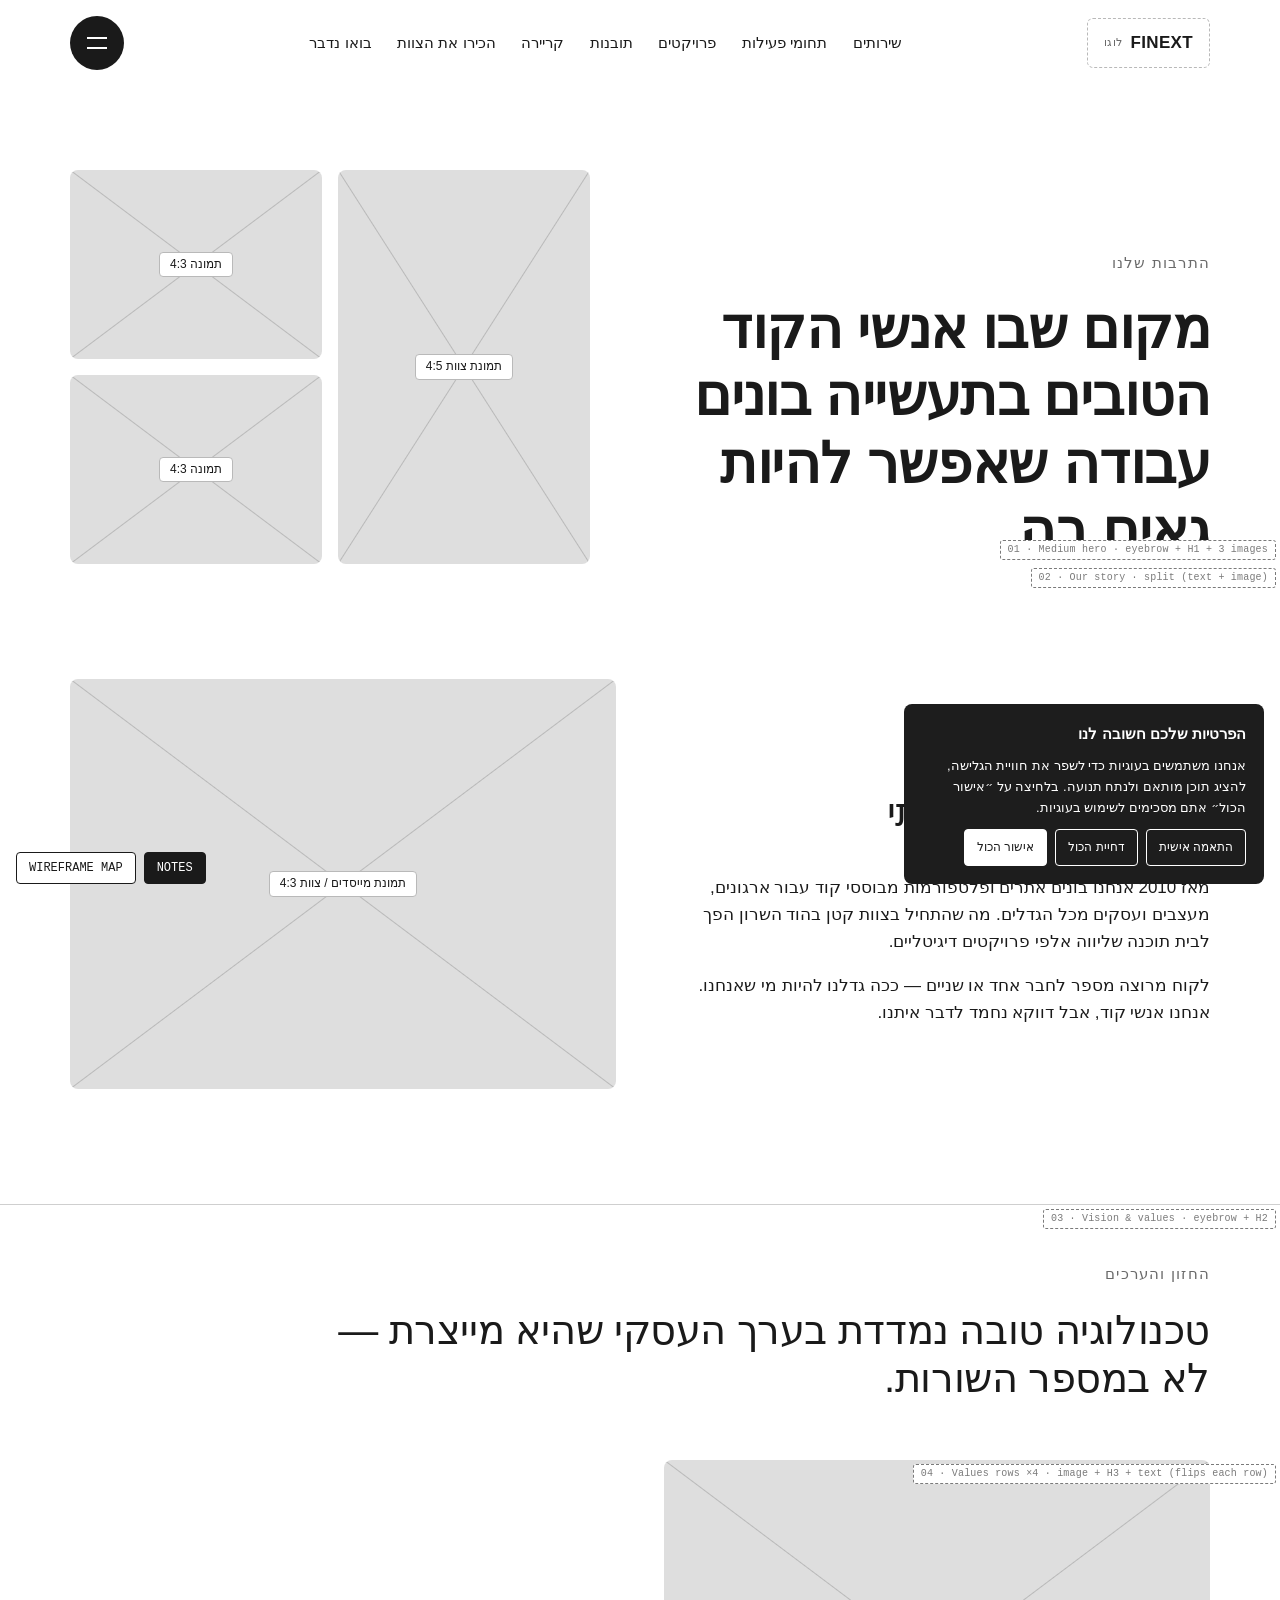
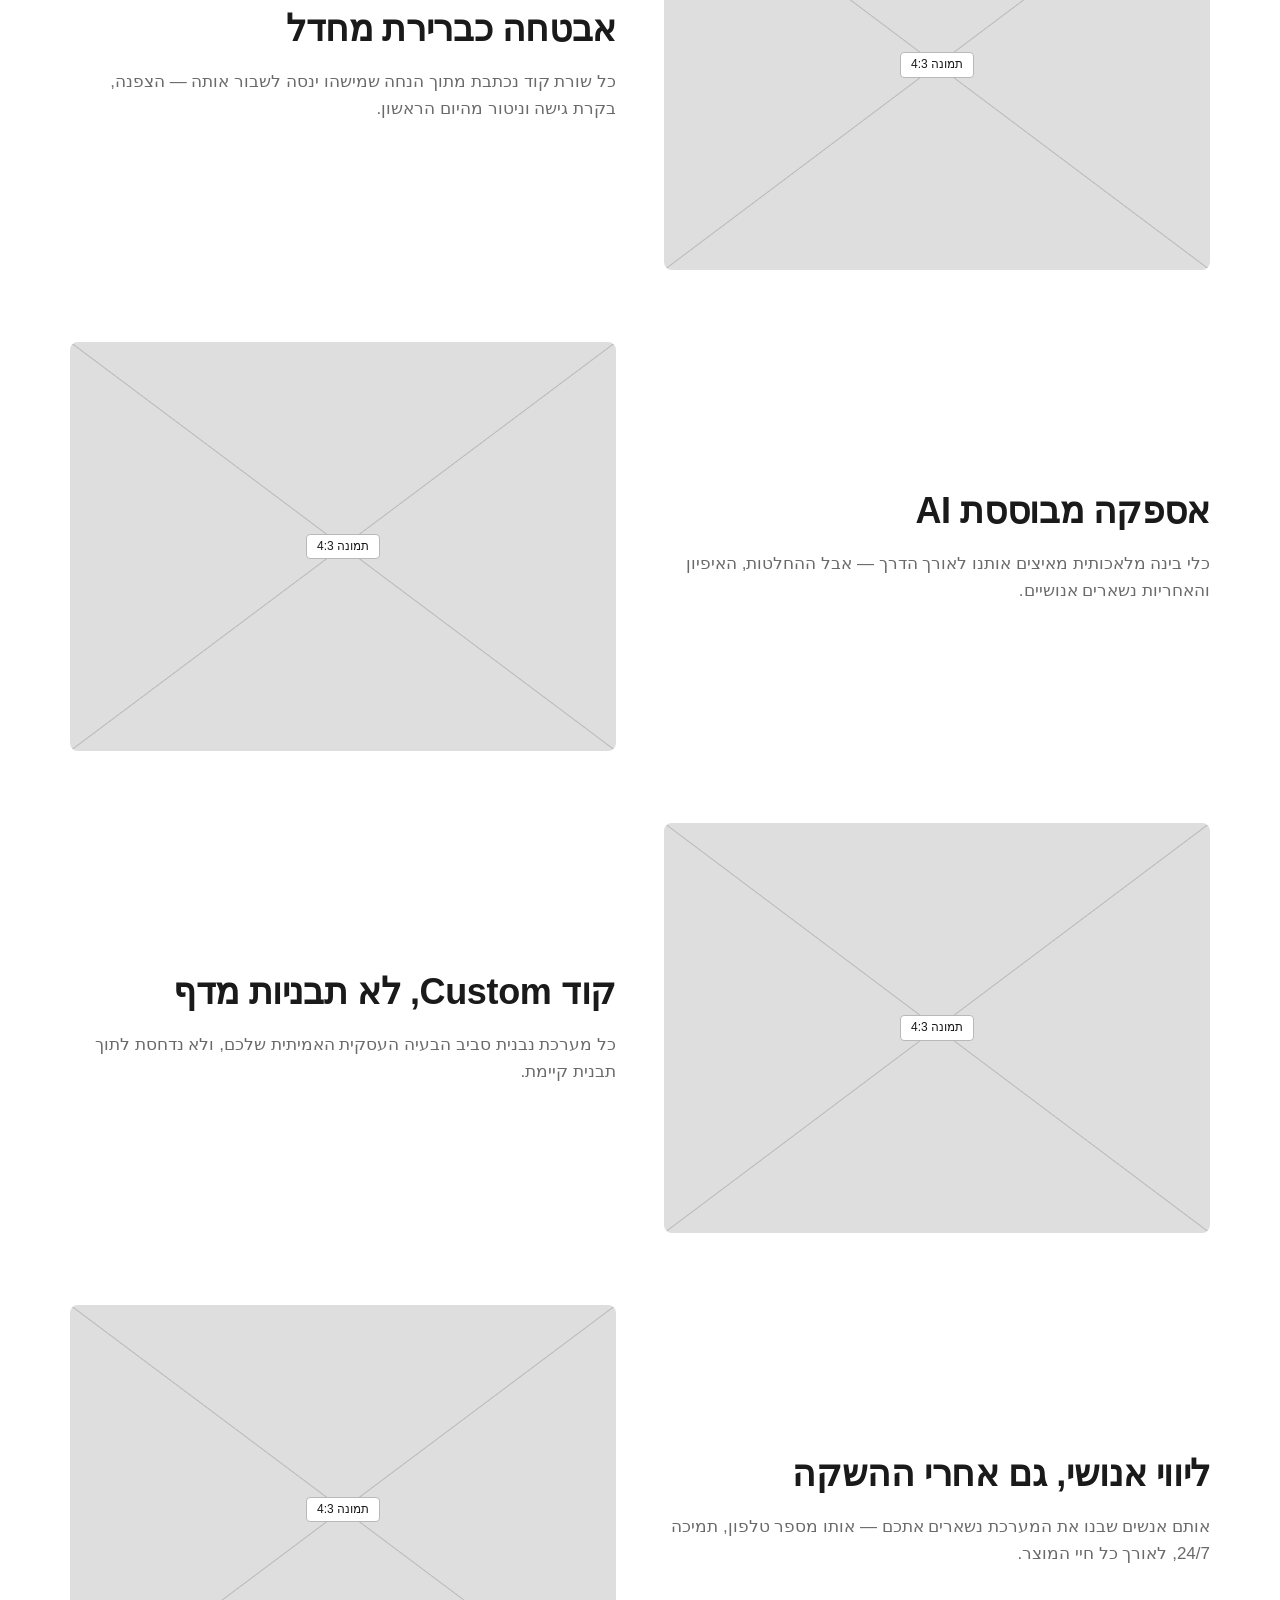
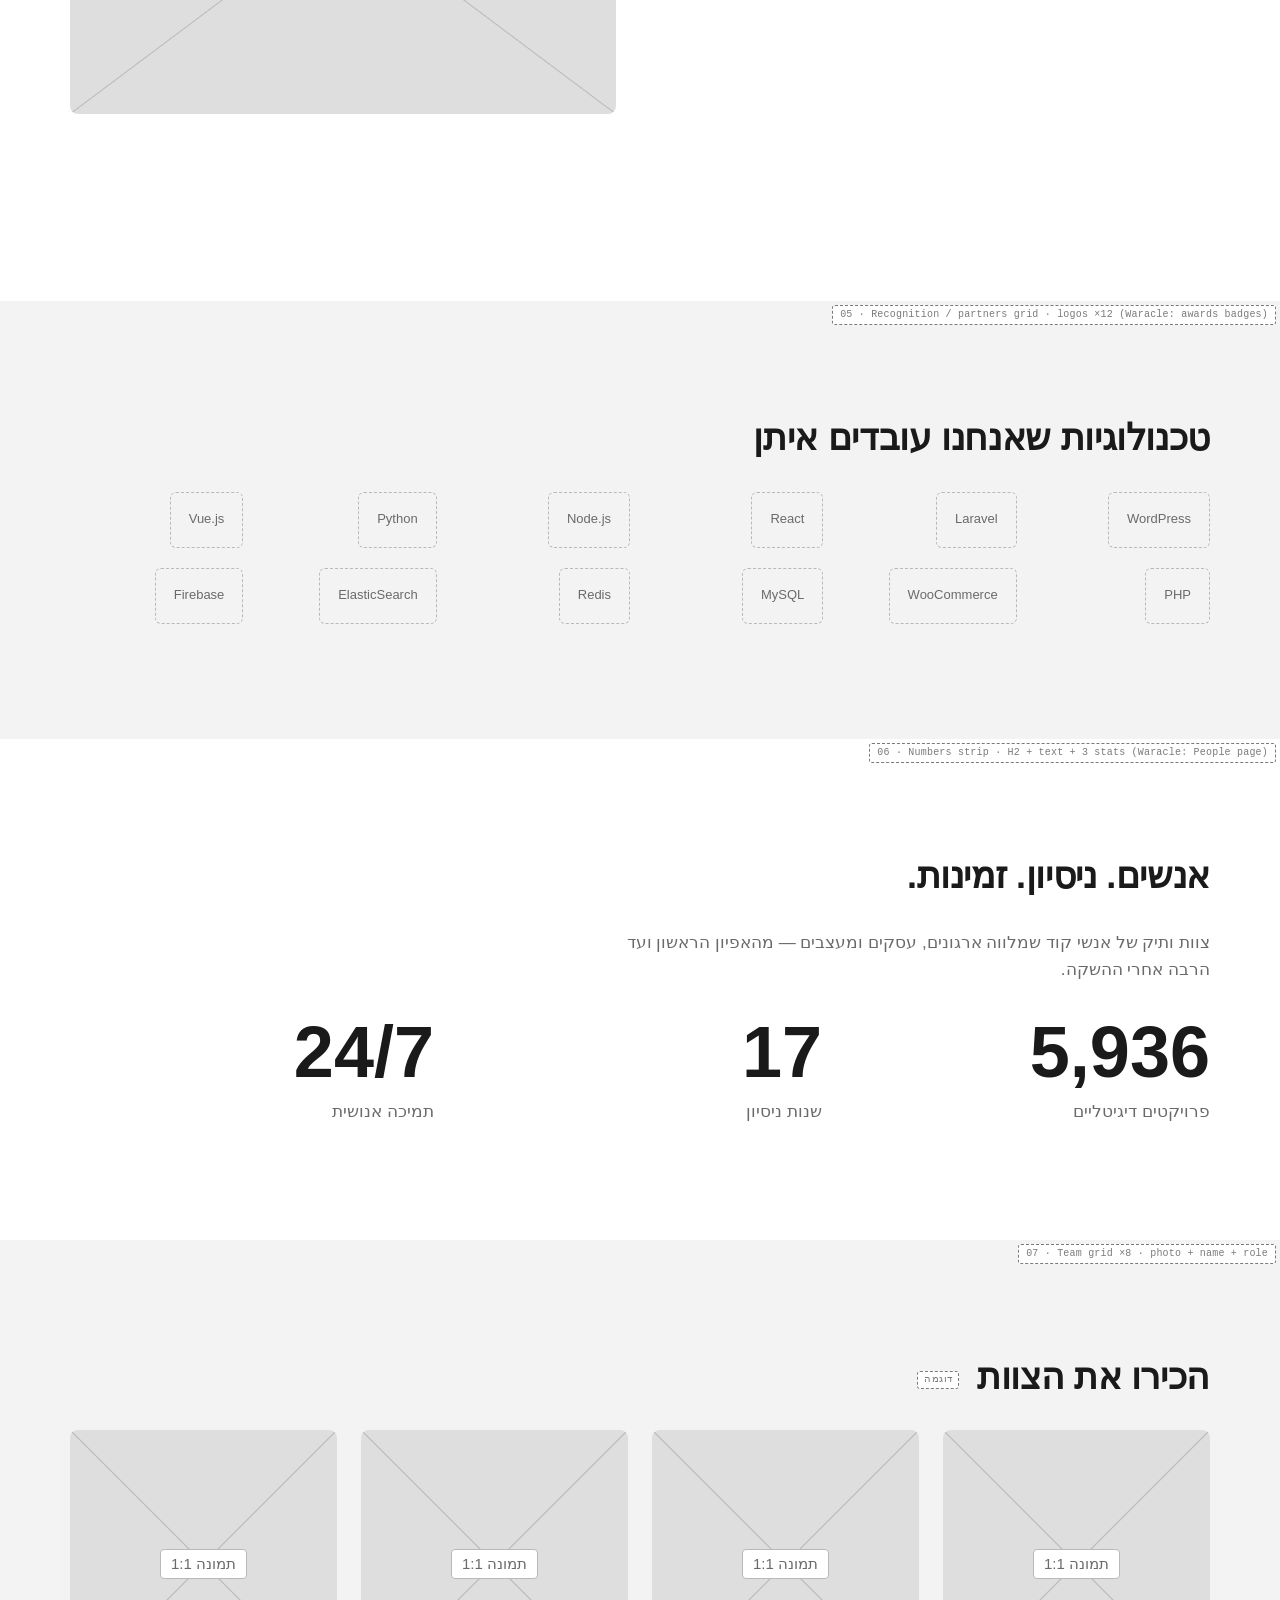
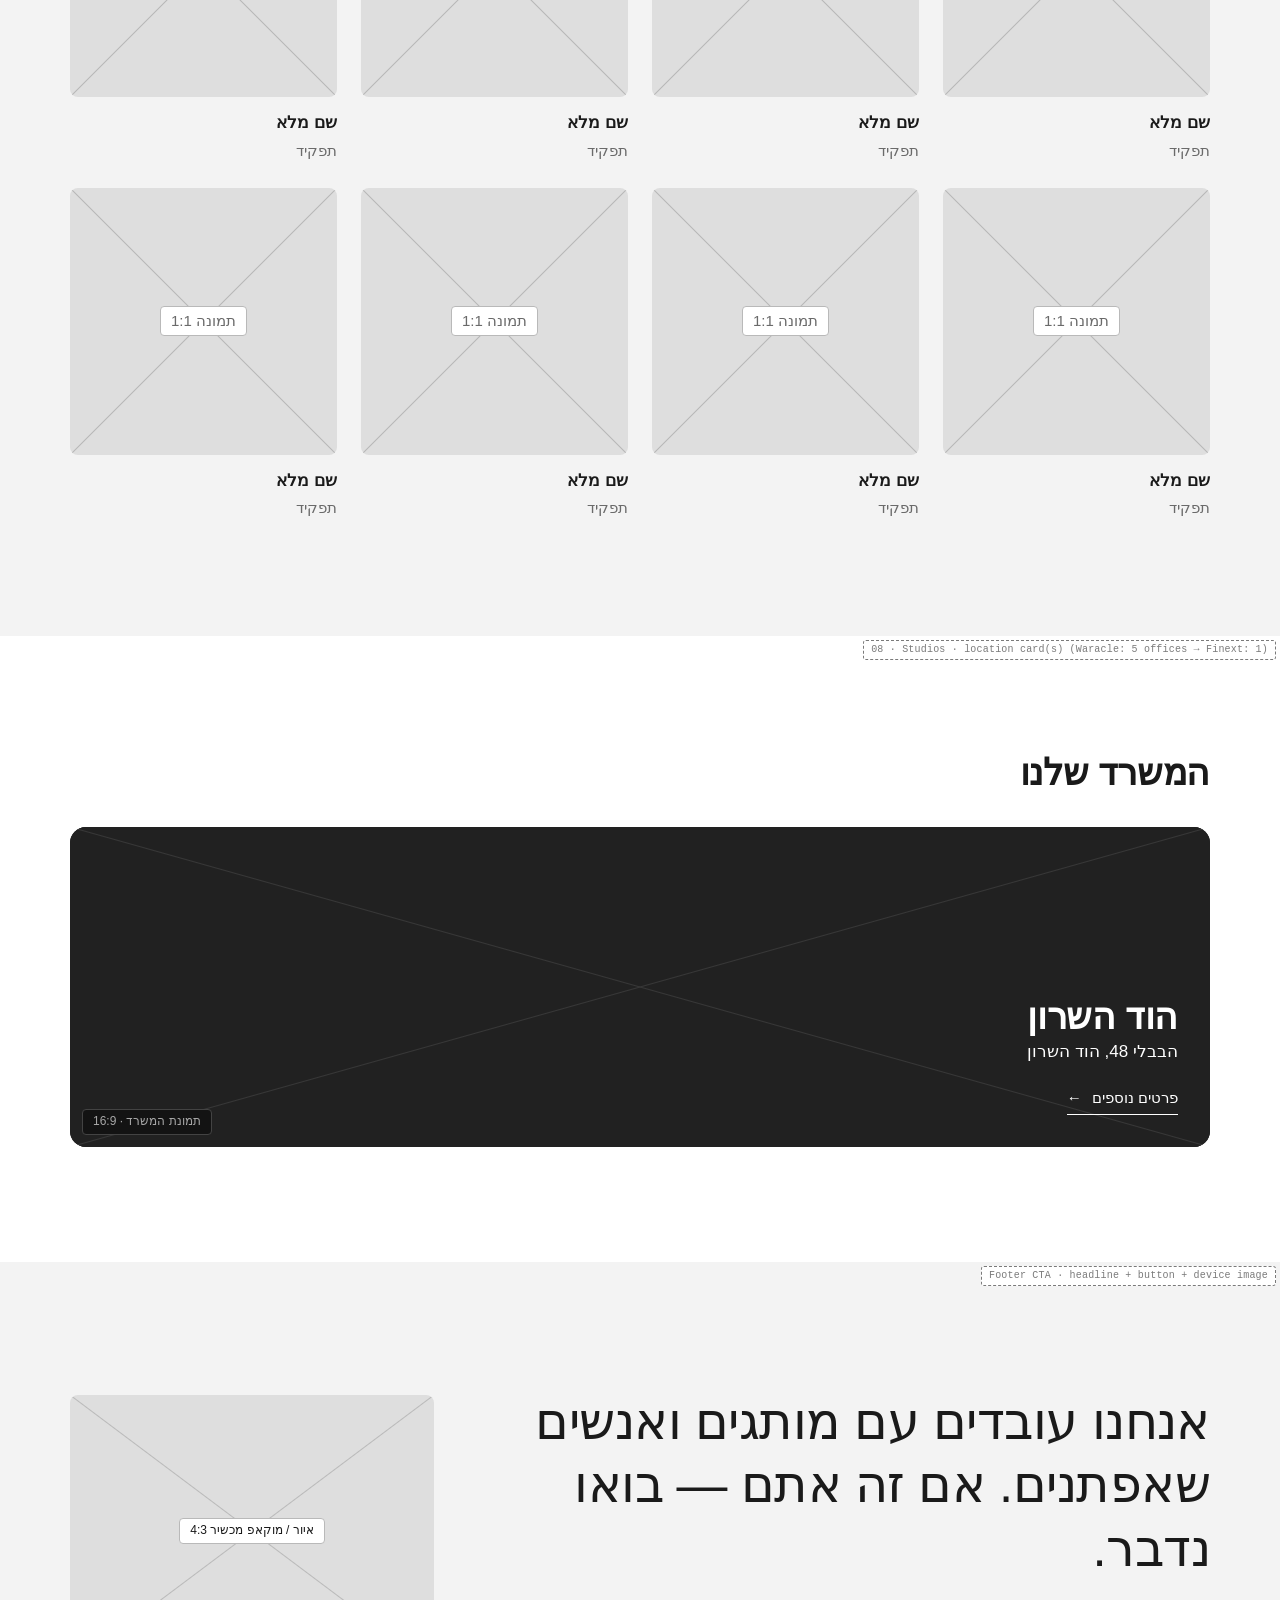
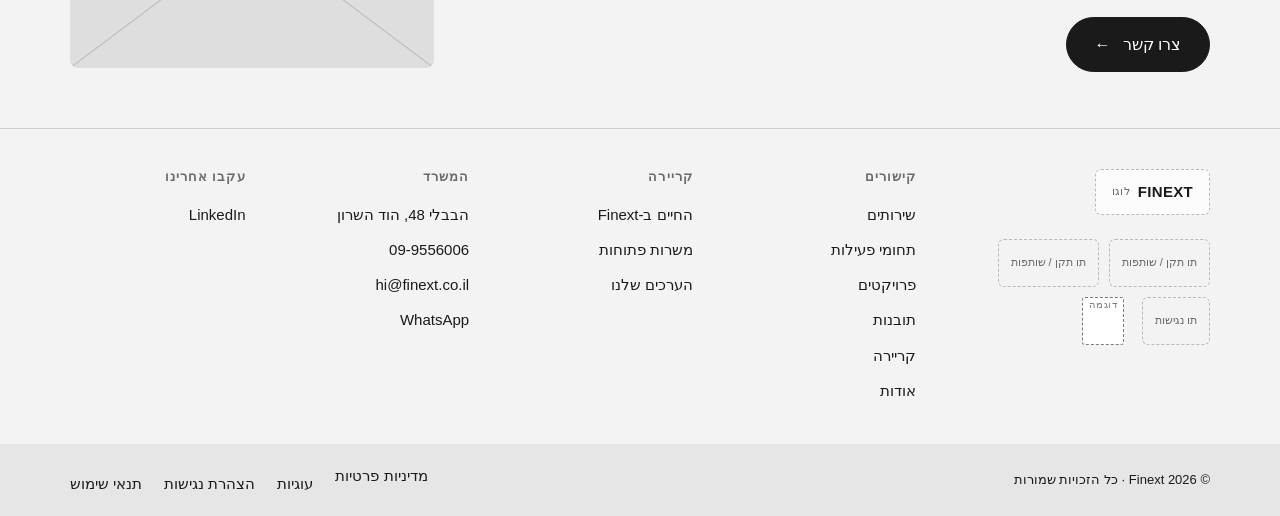
==== about.html @ c5aed831 "Add Finext wireframe (12 pages, RTL, grayscale) Static HTML/CSS/JS wireframe of the new Finext site," ====
<!DOCTYPE html>
<html lang="he" dir="rtl">
<head>
<meta charset="utf-8">
<meta name="viewport" content="width=device-width, initial-scale=1">
<meta name="robots" content="noindex, nofollow">
<title>אודות · Finext (Wireframe)</title>
<link rel="stylesheet" href="assets/css/tokens.css">
<link rel="stylesheet" href="assets/css/wireframe.css">
</head>
<body class="wf-notes">
<a class="sr-only" href="#main">דלגו לתוכן הראשי</a>
<header class="site-header">
  <div class="container site-header__bar">
    <a class="logo" href="index.html" aria-label="Finext — לדף הבית">FINEXT <small>לוגו</small></a>
    <nav class="main-nav" aria-label="ניווט ראשי"><ul><li><a href="services.html">שירותים</a></li><li><a href="industries.html">תחומי פעילות</a></li><li><a href="projects.html">פרויקטים</a></li><li><a href="insights.html">תובנות</a></li><li><a href="careers.html">קריירה</a></li><li><a href="about.html#team">הכירו את הצוות</a></li><li><a href="contact.html">בואו נדבר</a></li></ul></nav>
    <button class="nav-toggle" type="button" aria-expanded="false" aria-controls="nav-overlay" aria-label="פתיחת תפריט"><span></span><span></span></button>
  </div>
</header>
<div class="nav-overlay" id="nav-overlay" aria-hidden="true">
  <div class="nav-overlay__inner">
    <ul class="nav-overlay__list"><li><a href="index.html">דף הבית</a></li><li><a href="services.html">שירותים</a></li><li><a href="industries.html">תחומי פעילות</a></li><li><a href="projects.html">פרויקטים</a></li><li><a href="insights.html">תובנות</a></li><li><a href="careers.html">קריירה</a></li><li><a href="about.html#team">הכירו את הצוות</a></li><li><a href="contact.html">בואו נדבר</a></li></ul>
    <div class="nav-overlay__groups">
      <div><strong>אודות</strong><ul><li><a href="about.html">הסיפור והערכים</a></li><li><a href="about.html#team">הכירו את הצוות</a></li></ul></div>
      <div><strong>קריירה</strong><ul><li><a href="careers.html">החיים ב‑Finext</a></li><li><a href="not-included.html">משרות פתוחות</a></li></ul></div>
      <div><strong>תובנות</strong><ul><li><a href="insights.html">בלוג</a></li><li><a href="not-included.html">חדשות</a></li></ul></div>
      <div><strong>המשרד</strong><ul><li><a href="contact.html#office">הוד השרון</a></li><li><a href="tel:+97299556006"><bdi dir="ltr">09-9556006</bdi></a></li></ul></div>
    </div>
  </div>
</div>
<main id="main">
<section class="hero hero--md" data-wf="01 · Medium hero · eyebrow + H1 + 3 images">
  <div class="container"><div class="hero__top">
    <div><span class="eyebrow">התרבות שלנו</span><h1>מקום שבו אנשי הקוד הטובים בתעשייה בונים עבודה שאפשר להיות גאים בה.</h1></div>
    <div class="hero__imgs"><div class="ph r-4x5 " role="img" aria-label="תמונת צוות 4:5"><span class="ph__label">תמונת צוות 4:5</span></div><div class="ph r-4x3 " role="img" aria-label="תמונה 4:3"><span class="ph__label">תמונה 4:3</span></div><div class="ph r-4x3 " role="img" aria-label="תמונה 4:3"><span class="ph__label">תמונה 4:3</span></div></div>
  </div></div>
</section><section class="section section--bordered" data-wf="02 · Our story · split (text + image)"><div class="container"><div class="split">
  <div><span class="eyebrow">הסיפור שלנו</span><h2>שיתוף פעולה אמיתי</h2>
    <p>מאז 2010 אנחנו בונים אתרים ופלטפורמות מבוססי קוד עבור ארגונים, מעצבים ועסקים מכל הגדלים. מה שהתחיל בצוות קטן בהוד השרון הפך לבית תוכנה שליווה אלפי פרויקטים דיגיטליים.</p>
    <p class="mt-s">לקוח מרוצה מספר לחבר אחד או שניים — ככה גדלנו להיות מי שאנחנו. אנחנו אנשי קוד, אבל דווקא נחמד לדבר איתנו.</p></div>
  <div class="ph r-4x3 " role="img" aria-label="תמונת מייסדים / צוות 4:3"><span class="ph__label">תמונת מייסדים / צוות 4:3</span></div>
</div></div></section><section class="section section--tight" data-wf="03 · Vision & values · eyebrow + H2" id="values"><div class="container"><span class="eyebrow">החזון והערכים</span><h2 style="max-width:22em;font-weight:400;font-size:clamp(1.625rem,1.1rem + 2vw,2.5rem)">טכנולוגיה טובה נמדדת בערך העסקי שהיא מייצרת — לא במספר השורות.</h2></div></section><section class="section section--flush-top" data-wf="04 · Values rows ×4 · image + H3 + text (flips each row)"><div class="container"><div class="feature-rows"><div class="feature-row"><div class="ph r-4x3 " role="img" aria-label="תמונה 4:3"><span class="ph__label">תמונה 4:3</span></div><div><h2>אבטחה כברירת מחדל</h2><p class="muted">כל שורת קוד נכתבת מתוך הנחה שמישהו ינסה לשבור אותה — הצפנה, בקרת גישה וניטור מהיום הראשון.</p></div></div><div class="feature-row"><div class="ph r-4x3 " role="img" aria-label="תמונה 4:3"><span class="ph__label">תמונה 4:3</span></div><div><h2>אספקה מבוססת AI</h2><p class="muted">כלי בינה מלאכותית מאיצים אותנו לאורך הדרך — אבל ההחלטות, האיפיון והאחריות נשארים אנושיים.</p></div></div><div class="feature-row"><div class="ph r-4x3 " role="img" aria-label="תמונה 4:3"><span class="ph__label">תמונה 4:3</span></div><div><h2>קוד Custom, לא תבניות מדף</h2><p class="muted">כל מערכת נבנית סביב הבעיה העסקית האמיתית שלכם, ולא נדחסת לתוך תבנית קיימת.</p></div></div><div class="feature-row"><div class="ph r-4x3 " role="img" aria-label="תמונה 4:3"><span class="ph__label">תמונה 4:3</span></div><div><h2>ליווי אנושי, גם אחרי ההשקה</h2><p class="muted">אותם אנשים שבנו את המערכת נשארים אתכם — אותו מספר טלפון, תמיכה 24/7, לאורך כל חיי המוצר.</p></div></div></div></div></section><section class="section section--surface" data-wf="05 · Recognition / partners grid · logos ×12 (Waracle: awards badges)"><div class="container"><div class="section-title-row"><h2>טכנולוגיות שאנחנו עובדים איתן</h2></div><div class="logo-grid"><div><span class="logo-ph">WordPress</span></div><div><span class="logo-ph">Laravel</span></div><div><span class="logo-ph">React</span></div><div><span class="logo-ph">Node.js</span></div><div><span class="logo-ph">Python</span></div><div><span class="logo-ph">Vue.js</span></div><div><span class="logo-ph">PHP</span></div><div><span class="logo-ph">WooCommerce</span></div><div><span class="logo-ph">MySQL</span></div><div><span class="logo-ph">Redis</span></div><div><span class="logo-ph">ElasticSearch</span></div><div><span class="logo-ph">Firebase</span></div></div></div></section><section class="section " data-wf="06 · Numbers strip · H2 + text + 3 stats (Waracle: People page)"><div class="container"><div class="section-title-row"><h2>אנשים. ניסיון. זמינות.</h2></div>
<p class="muted measure">צוות ותיק של אנשי קוד שמלווה ארגונים, עסקים ומעצבים — מהאפיון הראשון ועד הרבה אחרי ההשקה.</p>
<div class="stats mt-m"><div><span class="stat__num">5,936</span><span class="stat__label">פרויקטים דיגיטליים</span></div>
<div><span class="stat__num">17</span><span class="stat__label">שנות ניסיון</span></div>
<div><span class="stat__num">24/7</span><span class="stat__label">תמיכה אנושית</span></div></div></div></section><section class="section section--surface" data-wf="07 · Team grid ×8 · photo + name + role" id="team"><div class="container"><div class="section-title-row"><h2>הכירו את הצוות <span class="ex-tag" title="תוכן לדוגמה שנוצר עבור ה-wireframe — להחלפה">דוגמה</span></h2></div><div class="grid grid--4"><div class="person"><div class="ph r-1x1 " role="img" aria-label="תמונה 1:1"><span class="ph__label">תמונה 1:1</span></div><strong>שם מלא</strong><span>תפקיד</span></div><div class="person"><div class="ph r-1x1 " role="img" aria-label="תמונה 1:1"><span class="ph__label">תמונה 1:1</span></div><strong>שם מלא</strong><span>תפקיד</span></div><div class="person"><div class="ph r-1x1 " role="img" aria-label="תמונה 1:1"><span class="ph__label">תמונה 1:1</span></div><strong>שם מלא</strong><span>תפקיד</span></div><div class="person"><div class="ph r-1x1 " role="img" aria-label="תמונה 1:1"><span class="ph__label">תמונה 1:1</span></div><strong>שם מלא</strong><span>תפקיד</span></div><div class="person"><div class="ph r-1x1 " role="img" aria-label="תמונה 1:1"><span class="ph__label">תמונה 1:1</span></div><strong>שם מלא</strong><span>תפקיד</span></div><div class="person"><div class="ph r-1x1 " role="img" aria-label="תמונה 1:1"><span class="ph__label">תמונה 1:1</span></div><strong>שם מלא</strong><span>תפקיד</span></div><div class="person"><div class="ph r-1x1 " role="img" aria-label="תמונה 1:1"><span class="ph__label">תמונה 1:1</span></div><strong>שם מלא</strong><span>תפקיד</span></div><div class="person"><div class="ph r-1x1 " role="img" aria-label="תמונה 1:1"><span class="ph__label">תמונה 1:1</span></div><strong>שם מלא</strong><span>תפקיד</span></div></div></div></section><section class="section " data-wf="08 · Studios · location card(s) (Waracle: 5 offices → Finext: 1)"><div class="container"><div class="section-title-row"><h2>המשרד שלנו</h2></div>
<div class="studio-card"><div class="ph ph--bg" role="img" aria-label="תמונת המשרד · 16:9"><span class="ph__label">תמונת המשרד · 16:9</span></div><h2>הוד השרון</h2><p>הבבלי 48, הוד השרון</p><div class="mt-s"><a class="link-arrow " href="contact.html#office">פרטים נוספים</a></div></div></div></section>
</main>
<footer class="site-footer">
  <section class="footer-cta" data-wf="Footer CTA · headline + button + device image">
    <div class="container footer-cta__grid">
      <div>
        <h2>אנחנו עובדים עם מותגים ואנשים שאפתנים. אם זה אתם — בואו נדבר.</h2>
        <a class="btn" href="contact.html">צרו קשר</a>
      </div>
      <div class="ph r-4x3 " role="img" aria-label="איור / מוקאפ מכשיר 4:3"><span class="ph__label">איור / מוקאפ מכשיר 4:3</span></div>
    </div>
  </section>
  <div class="footer-main">
    <div class="container footer-main__grid">
      <div>
        <a class="logo" href="index.html" aria-label="Finext — לדף הבית">FINEXT <small>לוגו</small></a>
        <div class="badges" aria-label="תקנים ותעודות"><span class="logo-ph">תו תקן / שותפות</span><span class="logo-ph">תו תקן / שותפות</span><span class="logo-ph">תו נגישות</span> <span class="ex-tag" title="תוכן לדוגמה שנוצר עבור ה-wireframe — להחלפה">דוגמה</span></div>
      </div>
      <div><h4>קישורים</h4><ul>
        <li><a href="services.html">שירותים</a></li><li><a href="industries.html">תחומי פעילות</a></li><li><a href="projects.html">פרויקטים</a></li>
        <li><a href="insights.html">תובנות</a></li><li><a href="careers.html">קריירה</a></li><li><a href="about.html">אודות</a></li></ul></div>
      <div><h4>קריירה</h4><ul>
        <li><a href="careers.html">החיים ב‑Finext</a></li><li><a href="not-included.html">משרות פתוחות</a></li><li><a href="about.html#values">הערכים שלנו</a></li></ul></div>
      <div><h4>המשרד</h4><ul>
        <li><a href="contact.html#office">הבבלי 48, הוד השרון</a></li><li><a href="tel:+97299556006"><bdi dir="ltr">09-9556006</bdi></a></li>
        <li><a href="mailto:hi@finext.co.il">hi@finext.co.il</a></li><li><a href="https://wa.me/97299556006">WhatsApp</a></li></ul></div>
      <div><h4>עקבו אחרינו</h4><ul>
        <li><a href="https://www.linkedin.com/company/finext-%D7%A4%D7%99%D7%99%D7%A0%D7%A7%D7%A1%D7%98/">LinkedIn</a></li></ul></div>
    </div>
    <div class="footer-legal"><div class="container footer-legal__row">
      <span>© 2026 Finext · כל הזכויות שמורות</span>
      <ul><li><a href="not-included.html">מדיניות פרטיות</a></li><li><a href="not-included.html">עוגיות</a></li><li><a href="not-included.html">הצהרת נגישות</a></li><li><a href="not-included.html">תנאי שימוש</a></li></ul>
    </div></div>
  </div>
</footer>
<div class="cookie" role="dialog" aria-label="הסכמה לעוגיות">
  <strong>הפרטיות שלכם חשובה לנו</strong>
  <span>אנחנו משתמשים בעוגיות כדי לשפר את חוויית הגלישה, להציג תוכן מותאם ולנתח תנועה. בלחיצה על ״אישור הכול״ אתם מסכימים לשימוש בעוגיות.</span>
  <div class="cookie__btns"><button type="button">התאמה אישית</button><button type="button">דחיית הכול</button><button type="button" class="is-primary">אישור הכול</button></div>
</div>
<div class="wf-tools"><a href="wireframe-map.html">WIREFRAME MAP</a><button type="button" data-wf-toggle aria-pressed="true">NOTES</button></div>
<script src="assets/js/wireframe.js"></script>
</body>
</html>
---- assets/css/tokens.css ----
/* ==========================================================================
   FINEXT WIREFRAME — DESIGN TOKENS
   ----------------------------------------------------------------------
   זה הקובץ היחיד שהמעצב צריך לגעת בו כדי להחליף צבעים, פונטים ומרווחים.
   כל ה-wireframe בגווני אפור בלבד, בכוונה. החלפת הערכים כאן משנה את כל האתר.
   ========================================================================== */

:root {
  /* ---------- צבעים (כרגע אפור בלבד) ---------- */
  --color-page:            #ffffff;  /* רקע ראשי */
  --color-surface:         #f3f3f3;  /* רצועות בהירות (ב-Waracle: cream) */
  --color-surface-strong:  #e6e6e6;  /* רצועה בהירה כהה יותר */
  --color-dark:            #1d1d1d;  /* רצועות כהות (ב-Waracle: grey_bg) */
  --color-dark-2:          #333333;  /* רצועה כהה משנית */
  --color-text:            #1a1a1a;
  --color-text-muted:      #6a6a6a;
  --color-on-dark:         #ffffff;
  --color-on-dark-muted:   #bdbdbd;
  --color-line:            #cfcfcf;  /* קווי הפרדה וגבולות */
  --color-placeholder:     #dedede;  /* רקע של משבצת תמונה */
  --color-placeholder-line:#b9b9b9;  /* ה-X שבתוך משבצת תמונה */
  --color-button:          #1a1a1a;
  --color-button-text:     #ffffff;
  --color-focus:           #1a1a1a;
  --color-note:            #7a7a7a;  /* הערות wireframe בלבד, לא חלק מהעיצוב */

  /* ---------- טיפוגרפיה ---------- */
  --font-body:    "Segoe UI", "Arial Hebrew", Arial, "Noto Sans Hebrew", sans-serif;
  --font-heading: var(--font-body);
  --font-mono:    ui-monospace, "Cascadia Mono", Consolas, monospace; /* הערות wireframe */

  --fs-body:   1.0625rem;                                  /* 17px */
  --fs-small:  0.875rem;
  --fs-eyebrow:0.9375rem;
  --fs-h1:     clamp(2.125rem, 1.2rem + 3.4vw, 3.5rem);    /* ~50px בדסקטופ */
  --fs-h2:     clamp(1.625rem, 1.2rem + 1.5vw, 2.25rem);   /* ~32px */
  --fs-h3:     clamp(1.25rem, 1.1rem + 0.7vw, 1.5625rem);  /* ~25px */
  --fs-h-big:  clamp(2rem, 1.2rem + 3vw, 3.25rem);         /* h2 גדול (שקופית פרויקט, מספרים) */
  --lh-body:   1.6;
  --lh-heading:1.2;
  --fw-regular:400;
  --fw-heading:600;

  /* ---------- פריסה ורווחים ---------- */
  --container:  1140px;
  --gutter:     24px;
  --section-y:  clamp(64px, 9vw, 145px);   /* ריווח אנכי בין סקשנים */
  --gap:        24px;
  --gap-lg:     48px;
  --radius:     8px;
  --radius-lg:  16px;
  --radius-pill:999px;

  /* ---------- בריינקפוינטים (לעיון; ב-CSS הם מפורשים) ---------- */
  /* mobile < 768 | tablet 768–1199 | desktop ≥ 1200 */
}
---- assets/css/wireframe.css ----
/* ==========================================================================
   FINEXT WIREFRAME — COMPONENTS
   RTL (עברית). משתמש במאפיינים לוגיים (inline/block) כדי שאפשר יהיה להפוך ל-LTR.
   אין כאן צבעים או פונטים קשיחים: הכול מגיע מ-tokens.css.
   ========================================================================== */

/* ---------- Reset ---------- */
*, *::before, *::after { box-sizing: border-box; }
html { -webkit-text-size-adjust: 100%; scroll-behavior: smooth; }
body {
  margin: 0;
  background: var(--color-page);
  color: var(--color-text);
  font-family: var(--font-body);
  font-size: var(--fs-body);
  line-height: var(--lh-body);
  -webkit-font-smoothing: antialiased;
}
img, svg { max-width: 100%; display: block; }
h1, h2, h3, h4, h5, p, ul, ol, figure, blockquote { margin: 0; }
ul, ol { padding: 0; list-style: none; }
a { color: inherit; }
button { font: inherit; color: inherit; cursor: pointer; }
:focus-visible { outline: 2px solid var(--color-focus); outline-offset: 3px; }
.sr-only { position: absolute; width: 1px; height: 1px; overflow: hidden; clip: rect(0 0 0 0); white-space: nowrap; }

h1, h2, h3, h4, h5 { font-family: var(--font-heading); font-weight: var(--fw-heading); line-height: var(--lh-heading); letter-spacing: -0.01em; }
h1 { font-size: var(--fs-h1); }
h2 { font-size: var(--fs-h2); }
h3 { font-size: var(--fs-h3); }
h4 { font-size: 1.125rem; }
h5 { font-size: var(--fs-small); text-transform: uppercase; letter-spacing: .04em; font-weight: var(--fw-regular); color: var(--color-text-muted); }

/* ---------- Layout ---------- */
.container { width: 100%; max-width: calc(var(--container) + var(--gutter) * 2); margin-inline: auto; padding-inline: var(--gutter); }
.section { padding-block: var(--section-y); position: relative; }
.section--tight { padding-block: calc(var(--section-y) * .5); }
.section--flush-top { padding-block-start: 0; }
.section--surface { background: var(--color-surface); }
.section--dark { background: var(--color-dark); color: var(--color-on-dark); }
.section--dark2 { background: var(--color-dark-2); color: var(--color-on-dark); }
.section--dark .eyebrow, .section--dark2 .eyebrow { color: var(--color-on-dark-muted); }
.section--bordered { border-block-end: 1px solid var(--color-line); }

.grid { display: grid; gap: var(--gap); }
.grid--2 { grid-template-columns: repeat(2, minmax(0, 1fr)); }
.grid--3 { grid-template-columns: repeat(3, minmax(0, 1fr)); }
.grid--4 { grid-template-columns: repeat(4, minmax(0, 1fr)); }
.grid--6 { grid-template-columns: repeat(6, minmax(0, 1fr)); }
@media (max-width: 1199px) { .grid--4 { grid-template-columns: repeat(2, minmax(0, 1fr)); } .grid--6 { grid-template-columns: repeat(3, minmax(0, 1fr)); } }
@media (max-width: 767px)  { .grid--2, .grid--3, .grid--4 { grid-template-columns: 1fr; } .grid--6 { grid-template-columns: repeat(2, minmax(0, 1fr)); } }

.center { text-align: center; }
.stack > * + * { margin-block-start: var(--gap); }
.mt-0 { margin-block-start: 0 !important; }
.mt-s { margin-block-start: 16px; } .mt-m { margin-block-start: 32px; } .mt-l { margin-block-start: 64px; }
.measure { max-width: 62ch; }
.muted { color: var(--color-text-muted); }
.section--dark .muted, .section--dark2 .muted { color: var(--color-on-dark-muted); }
hr.rule { border: 0; border-block-start: 1px solid var(--color-line); margin: 0; }

/* ---------- Typography helpers ---------- */
.eyebrow { display: block; font-size: var(--fs-eyebrow); letter-spacing: .08em; text-transform: uppercase; color: var(--color-text-muted); margin-block-end: 20px; }
.lede { font-size: clamp(1.25rem, 1rem + 1vw, 1.75rem); line-height: 1.5; }
.intro { max-width: 960px; margin-inline: auto; text-align: center; }
.intro h2 { font-size: clamp(1.625rem, 1.1rem + 2vw, 2.5rem); line-height: 1.3; font-weight: var(--fw-regular); }
.section-title-row { display: flex; align-items: end; justify-content: space-between; gap: var(--gap); margin-block-end: 32px; flex-wrap: wrap; }

/* ---------- Links & buttons ---------- */
.link-arrow { display: inline-flex; align-items: center; gap: 10px; font-size: .9375rem; text-decoration: none; padding-block: 4px; border-block-end: 1px solid currentColor; }
.link-arrow::after { content: "\2190"; transition: transform .2s; } /* ← (קדימה ב-RTL) */
.link-arrow:hover::after { transform: translateX(-4px); }
.link-underline { display: inline-block; font-size: .9375rem; text-decoration: none; border-block-end: 1px solid currentColor; padding-block: 2px; }
.btn { display: inline-flex; align-items: center; gap: 12px; padding: 14px 28px; border: 1px solid var(--color-button); background: var(--color-button); color: var(--color-button-text); border-radius: var(--radius-pill); text-decoration: none; font-size: 1rem; }
.btn::after { content: "\2190"; }
.btn--ghost { background: transparent; color: var(--color-button); }
.section--dark .btn--ghost, .section--dark2 .btn--ghost { color: var(--color-on-dark); border-color: var(--color-on-dark); }
.btn--light { background: var(--color-on-dark); color: var(--color-dark); border-color: var(--color-on-dark); }
.link-row { margin-block-start: 40px; }

/* ---------- Image placeholders ---------- */
.ph {
  position: relative; display: grid; place-items: center; width: 100%;
  background: var(--color-placeholder);
  background-image:
    linear-gradient(to top left, transparent calc(50% - 1px), var(--color-placeholder-line) 50%, transparent calc(50% + 1px)),
    linear-gradient(to top right, transparent calc(50% - 1px), var(--color-placeholder-line) 50%, transparent calc(50% + 1px));
  color: var(--color-text-muted); overflow: hidden; border-radius: var(--radius);
}
.ph__label { position: relative; z-index: 1; background: var(--color-page); color: var(--color-text); padding: 4px 10px; font-size: .75rem; line-height: 1.3; text-align: center; border: 1px solid var(--color-placeholder-line); border-radius: 4px; max-width: 90%; }
.ph--round { border-radius: 50%; }
.ph--flat { border-radius: 0; }
.r-1x1 { aspect-ratio: 1 / 1; } .r-4x3 { aspect-ratio: 4 / 3; } .r-3x2 { aspect-ratio: 3 / 2; } .r-16x10 { aspect-ratio: 16 / 10; }
.r-16x9 { aspect-ratio: 16 / 9; } .r-21x9 { aspect-ratio: 21 / 9; } .r-4x5 { aspect-ratio: 4 / 5; } .r-7x9 { aspect-ratio: 7 / 9; } .r-5x4 { aspect-ratio: 5 / 4; } .r-3x4 { aspect-ratio: 3 / 4; }
.ph--bg .ph__label { position: absolute; inset-block-end: 12px; inset-inline-end: 12px; }
.ph--bg { position: absolute; inset: 0; width: auto; height: auto; border-radius: 0; aspect-ratio: auto; z-index: 0; }
.logo-ph { display: inline-flex; align-items: center; justify-content: center; min-height: 56px; padding: 10px 18px; border: 1px dashed var(--color-placeholder-line); border-radius: 6px; font-size: .8125rem; color: var(--color-text-muted); text-align: center; }
.section--dark .logo-ph, .section--dark2 .logo-ph { color: var(--color-on-dark-muted); border-color: #666; }
.icon-ph { width: 72px; height: 72px; border: 1px dashed var(--color-placeholder-line); border-radius: 50%; display: grid; place-items: center; font-size: .6875rem; color: var(--color-text-muted); flex: none; }

/* ---------- Header + overlay navigation ---------- */
.site-header { position: absolute; inset-block-start: 0; inset-inline: 0; z-index: 120; }
body.nav-open .site-header { position: fixed; }
.site-header__bar { display: flex; align-items: center; justify-content: space-between; gap: var(--gap); padding-block: 16px; }
.logo { display: inline-flex; align-items: center; gap: 8px; text-decoration: none; font-weight: 700; letter-spacing: .02em; border: 1px dashed var(--color-placeholder-line); padding: 10px 16px; border-radius: 6px; background: color-mix(in srgb, var(--color-page) 70%, transparent); }
.logo small { font-weight: 400; font-size: .6875rem; color: var(--color-text-muted); }
.main-nav { display: none; flex: 1; }
.main-nav ul { display: flex; gap: clamp(16px, 2vw, 32px); justify-content: center; flex-wrap: wrap; }
.main-nav a { text-decoration: none; font-size: .9375rem; padding-block: 6px; border-block-end: 1px solid transparent; }
.main-nav a:hover, .main-nav a[aria-current="page"] { border-color: currentColor; }
@media (min-width: 1200px) { .main-nav { display: block; } }
body.nav-open .main-nav { visibility: hidden; }
.nav-toggle { width: 54px; height: 54px; border-radius: 50%; border: 0; background: var(--color-button); color: var(--color-button-text); display: grid; place-items: center; position: relative; flex: none; }
.nav-toggle span { position: absolute; width: 20px; height: 2px; background: currentColor; transition: transform .25s, inset .25s; }
.nav-toggle span:first-child { inset-block-start: 21px; } .nav-toggle span:last-child { inset-block-start: 31px; }
body.nav-open .nav-toggle span:first-child { inset-block-start: 26px; transform: rotate(45deg); }
body.nav-open .nav-toggle span:last-child { inset-block-start: 26px; transform: rotate(-45deg); }

.nav-overlay { position: fixed; inset: 0; z-index: 110; background: var(--color-surface); display: none; overflow-y: auto; }
body.nav-open { overflow: hidden; }
body.nav-open .nav-overlay { display: block; }
.nav-overlay__inner { display: grid; grid-template-columns: 1.1fr 1fr; gap: 64px; padding: 130px var(--gutter) 64px; max-width: calc(var(--container) + var(--gutter) * 2); margin-inline: auto; min-height: 100%; align-content: center; }
.nav-overlay__list a { display: inline-block; font-size: clamp(1.75rem, 1rem + 1.9vw, 3rem); line-height: 1.2; text-decoration: none; font-weight: var(--fw-heading); }
.nav-overlay__list a:hover { text-decoration: underline; }
.nav-overlay__groups { display: grid; grid-template-columns: 1fr 1fr; gap: 40px 32px; align-content: center; }
.nav-overlay__groups strong { display: block; font-size: .9375rem; text-transform: uppercase; letter-spacing: .06em; color: var(--color-text-muted); margin-block-end: 12px; font-weight: 600; }
.nav-overlay__groups li + li { margin-block-start: 8px; }
.nav-overlay__groups a { text-decoration: none; font-size: 1.0625rem; }
.nav-overlay__groups a:hover { text-decoration: underline; }
@media (max-width: 899px) { .nav-overlay__inner { grid-template-columns: 1fr; gap: 40px; padding-block-start: 110px; } }

/* ---------- Heroes ---------- */
.hero { position: relative; }
.hero--home { min-height: min(100vh, 820px); display: flex; align-items: center; background: var(--color-surface-strong); overflow: hidden; }
.hero--home .hero__content { max-width: 720px; padding-block: 140px 100px; position: relative; z-index: 1; }
.hero--home h1 { font-size: clamp(2.5rem, 1.4rem + 4vw, 4.25rem); line-height: 1.12; }
.hero__byline { font-size: clamp(1.125rem, 1rem + .6vw, 1.5rem); margin-block: 28px 36px; max-width: 34em; }

.hero--small { padding-block: 170px 70px; background: var(--color-page); }
.hero--small h1 { margin-block-end: 24px; }
.hero--small h2 { font-weight: var(--fw-regular); max-width: 28em; font-size: clamp(1.375rem, 1.1rem + 1.2vw, 2rem); color: var(--color-text-muted); line-height: 1.35; }

.hero--media { position: relative; min-height: 640px; display: flex; flex-direction: column; justify-content: flex-end; background: var(--color-dark); color: var(--color-on-dark); overflow: hidden; }
.hero--media::before { content: ""; position: absolute; inset: 0; background: rgba(0,0,0,.35); z-index: 1; }
.hero--media .hero__content { position: relative; z-index: 2; padding-block: 170px 120px; max-width: 760px; }
.hero--media h1 { margin-block-end: 20px; }
.hero--media h2 { font-weight: var(--fw-regular); font-size: clamp(1.25rem, 1rem + 1vw, 1.75rem); line-height: 1.4; margin-block-end: 32px; }
.hero--media .ph--bg { background-color: var(--color-dark-2); --color-placeholder-line: #555; }
.hero--media .ph__label { background: var(--color-dark); color: var(--color-on-dark); border-color: #666; }

.hero--md { padding-block: 170px 0; }
.hero--md .hero__top { display: grid; grid-template-columns: 1.1fr 1fr; gap: var(--gap-lg); align-items: end; }
.hero--md .hero__imgs { display: grid; grid-template-columns: 1fr 1fr; gap: 16px; }
.hero--md .hero__imgs .ph:first-child { grid-row: span 2; aspect-ratio: auto; min-height: 100%; }
@media (max-width: 899px) { .hero--md .hero__top { grid-template-columns: 1fr; } }

.hero--cream { background: var(--color-surface); padding-block: 170px 80px; }
.hero--people .hero__top { align-items: center; }

.logo-strip { position: relative; z-index: 3; margin-block-start: -52px; }
.logo-strip__inner { display: flex; gap: 16px; flex-wrap: wrap; justify-content: center; background: var(--color-page); border: 1px solid var(--color-line); border-radius: var(--radius-lg); padding: 24px; }
.logo-strip__inner .logo-ph { flex: 1 1 160px; max-width: 240px; }

/* ---------- Cards ---------- */
.card { display: flex; flex-direction: column; height: 100%; gap: 14px; }
.card h3 { margin-block: 6px 4px; }
.card p { color: var(--color-text-muted); font-size: .9375rem; }
.card .link-underline { margin-block-start: auto; align-self: start; }
.card--center { text-align: center; align-items: center; }
.card--center .link-underline { align-self: center; }
.card .meta { font-size: .8125rem; color: var(--color-text-muted); text-transform: uppercase; letter-spacing: .05em; }
.card a.card__link { text-decoration: none; }
.card--project .meta { margin-block-start: 8px; }

/* ---------- Carousel ---------- */
.carousel { position: relative; }
.carousel__track { display: flex; gap: var(--gap); overflow-x: auto; scroll-snap-type: x mandatory; scrollbar-width: none; padding-block-end: 8px; }
.carousel__track::-webkit-scrollbar { display: none; }
.carousel__item { flex: 0 0 calc((100% - var(--gap) * 3) / 4); scroll-snap-align: start; min-width: 0; }
.carousel--3 .carousel__item { flex-basis: calc((100% - var(--gap) * 2) / 3); }
@media (max-width: 1199px) { .carousel__item, .carousel--3 .carousel__item { flex-basis: calc((100% - var(--gap)) / 2); } }
@media (max-width: 767px)  { .carousel__item, .carousel--3 .carousel__item { flex-basis: 82%; } }
.carousel__nav { display: flex; gap: 10px; }
.carousel__btn { width: 44px; height: 44px; border-radius: 50%; border: 1px solid var(--color-line); background: var(--color-page); display: grid; place-items: center; font-size: 1.125rem; }
.carousel__btn:hover { background: var(--color-surface); }
.section--dark .carousel__btn { background: transparent; border-color: #666; color: var(--color-on-dark); }

/* ---------- Case slider (full-width) ---------- */
.case-slider { position: relative; background: var(--color-dark); color: var(--color-on-dark); }
.case-slider__track { display: flex; overflow-x: auto; scroll-snap-type: x mandatory; scrollbar-width: none; }
.case-slider__track::-webkit-scrollbar { display: none; }
.case-slide { position: relative; flex: 0 0 100%; min-height: min(80vh, 770px); display: flex; align-items: flex-end; scroll-snap-align: start; overflow: hidden; }
.case-slide::before { content: ""; position: absolute; inset: 0; background: linear-gradient(to top, rgba(0,0,0,.65), rgba(0,0,0,.1)); z-index: 1; }
.case-slide .ph--bg { background-color: var(--color-dark-2); --color-placeholder-line: #555; }
.case-slide .ph__label { background: var(--color-dark); color: var(--color-on-dark); border-color: #666; }
.case-slide__content { position: relative; z-index: 2; padding-block: 0 96px; max-width: 760px; }
.case-slide__content .eyebrow { color: var(--color-on-dark-muted); margin-block-end: 12px; }
.case-slide__content h2 { font-size: var(--fs-h-big); margin-block-end: 36px; }
.case-slider__dots { position: absolute; z-index: 3; inset-block-end: 36px; inset-inline-start: 0; inset-inline-end: 0; display: flex; justify-content: center; gap: 10px; }
.case-slider__dots button { width: 10px; height: 10px; padding: 0; border-radius: 50%; border: 1px solid var(--color-on-dark); background: transparent; }
.case-slider__dots button[aria-current="true"] { background: var(--color-on-dark); }

/* ---------- Logo grid ---------- */
.logo-grid { display: grid; grid-template-columns: repeat(6, minmax(0, 1fr)); gap: 20px; align-items: center; }
@media (max-width: 1199px) { .logo-grid { grid-template-columns: repeat(4, minmax(0, 1fr)); } }
@media (max-width: 767px)  { .logo-grid { grid-template-columns: repeat(2, minmax(0, 1fr)); } }

/* ---------- Promo (whitepaper) ---------- */
.promo { display: grid; grid-template-columns: .8fr 1.2fr; gap: var(--gap-lg); align-items: center; }
.promo__media { max-width: 340px; width: 100%; margin-inline: auto; }
.promo h2 { font-size: var(--fs-h-big); font-weight: var(--fw-regular); line-height: 1.25; margin-block: 20px 36px; }
@media (max-width: 899px) { .promo { grid-template-columns: 1fr; } }

/* ---------- Split (text + image) ---------- */
.split { display: grid; grid-template-columns: 1fr 1fr; gap: var(--gap-lg); align-items: center; }
.split--wide-text { grid-template-columns: 1.2fr 1fr; }
.split h2 { font-weight: var(--fw-regular); font-size: clamp(1.625rem, 1.1rem + 1.8vw, 2.5rem); line-height: 1.3; margin-block-end: 36px; }
@media (max-width: 899px) { .split, .split--wide-text { grid-template-columns: 1fr; } }

/* ---------- Alternating rows (services / industries listing) ---------- */
.alt-rows > .alt-row { display: grid; grid-template-columns: 1fr 1fr; gap: var(--gap-lg); align-items: center; padding-block: 48px; border-block-end: 1px solid var(--color-line); }
.alt-rows > .alt-row:nth-child(even) .alt-row__text { order: 2; }
.alt-row__text h2 { margin-block-end: 16px; }
.alt-row__text h3 { font-weight: var(--fw-regular); color: var(--color-text-muted); font-size: var(--fs-h3); margin-block-end: 28px; max-width: 24em; }
@media (max-width: 899px) { .alt-rows > .alt-row { grid-template-columns: 1fr; } .alt-rows > .alt-row:nth-child(even) .alt-row__text { order: 0; } }

/* ---------- Numbered capability blocks ---------- */
.num-blocks > .num-block { display: grid; grid-template-columns: 140px minmax(0, 1fr) minmax(0, 1.4fr); gap: var(--gap-lg); align-items: start; padding-block: 48px; border-block-start: 1px solid var(--color-line); }
.num-blocks > .num-block:last-child { border-block-end: 1px solid var(--color-line); }
.num-block__no { font-size: .9375rem; color: var(--color-text-muted); display: block; margin-block-end: 8px; letter-spacing: .06em; }
.num-block h2 { font-size: clamp(1.5rem, 1.1rem + 1.2vw, 2rem); }
.num-block p + p { margin-block-start: 14px; }
.num-block .link-arrow { margin-block-start: 22px; }
@media (max-width: 899px) { .num-blocks > .num-block { grid-template-columns: 1fr; gap: 20px; } }

/* ---------- Targeted blocks (image + text rows, industry LP style) ---------- */
.feature-rows > .feature-row { display: grid; grid-template-columns: 1fr 1fr; gap: var(--gap-lg); align-items: center; margin-block-end: 72px; }
.feature-rows > .feature-row:nth-child(even) > :first-child { order: 2; }
.feature-row h2 { margin-block-end: 18px; }
@media (max-width: 899px) { .feature-rows > .feature-row { grid-template-columns: 1fr; } .feature-rows > .feature-row:nth-child(even) > :first-child { order: 0; } }

/* ---------- Testimonial ---------- */
.testimonial { max-width: 900px; margin-inline: auto; text-align: center; }
.testimonial h3 { font-size: var(--fs-small); letter-spacing: .08em; text-transform: uppercase; font-weight: var(--fw-regular); color: var(--color-text-muted); margin-block-end: 28px; }
.section--dark .testimonial h3 { color: var(--color-on-dark-muted); }
.testimonial blockquote { font-size: clamp(1.375rem, 1rem + 1.4vw, 2.125rem); line-height: 1.4; }
.testimonial blockquote::before { content: "\201D"; display: block; font-size: 4rem; line-height: .6; color: var(--color-text-muted); margin-block-end: 16px; }
.testimonial cite { display: block; font-style: normal; margin-block-start: 28px; font-size: .9375rem; color: var(--color-text-muted); }
.section--dark .testimonial cite { color: var(--color-on-dark-muted); }
.testimonial .logo-ph { margin-block-start: 20px; }

.quote-card { border: 1px solid var(--color-line); border-radius: var(--radius-lg); padding: 28px; height: 100%; display: flex; flex-direction: column; gap: 20px; background: var(--color-page); }
.quote-card blockquote { font-size: 1.0625rem; line-height: 1.55; }
.quote-card footer { margin-block-start: auto; display: flex; align-items: center; gap: 12px; font-size: .875rem; color: var(--color-text-muted); }

/* ---------- Stats ---------- */
.stats { display: grid; grid-template-columns: repeat(3, minmax(0, 1fr)); gap: var(--gap); }
.stats--2 { grid-template-columns: repeat(2, minmax(0, 1fr)); }
.stat__num { display: block; font-size: clamp(2.5rem, 1.5rem + 4vw, 4.5rem); font-weight: var(--fw-heading); line-height: 1; }
.stat__label { display: block; margin-block-start: 10px; color: var(--color-text-muted); }
.section--dark .stat__label { color: var(--color-on-dark-muted); }
@media (max-width: 767px) { .stats, .stats--2 { grid-template-columns: 1fr; } }

/* ---------- Case study body ---------- */
.case-body { display: grid; grid-template-columns: 1fr 2.2fr; gap: var(--gap-lg); padding-block: 56px; border-block-start: 1px solid var(--color-line); }
.case-body h3 { font-size: var(--fs-eyebrow); letter-spacing: .08em; text-transform: uppercase; font-weight: var(--fw-regular); color: var(--color-text-muted); }
.case-body h2 { margin-block-end: 24px; font-size: clamp(1.5rem, 1.1rem + 1.4vw, 2.25rem); line-height: 1.3; }
.case-body p + p { margin-block-start: 16px; }
.case-body ul.check { margin-block-start: 20px; display: grid; grid-template-columns: repeat(2, minmax(0, 1fr)); gap: 10px 24px; }
.check li::before { content: "\2713"; margin-inline-end: 10px; color: var(--color-text-muted); }
.process-list { margin-block-start: 24px; counter-reset: step; display: grid; gap: 16px; }
.process-list li { counter-increment: step; padding-inline-start: 44px; position: relative; }
.process-list li::before { content: counter(step); position: absolute; inset-inline-start: 0; inset-block-start: 0; width: 30px; height: 30px; border: 1px solid var(--color-line); border-radius: 50%; display: grid; place-items: center; font-size: .8125rem; }
.process-list strong { display: block; }
@media (max-width: 899px) { .case-body { grid-template-columns: 1fr; gap: 16px; } .case-body ul.check { grid-template-columns: 1fr; } }
.image-block { position: relative; min-height: 420px; background: var(--color-dark); }
.image-block::before { content: ""; position: absolute; inset: 0; background: rgba(0,0,0,.25); z-index: 1; }
.image-block .ph--bg { background-color: var(--color-dark-2); --color-placeholder-line: #555; }
.image-block .ph__label { background: var(--color-dark); color: var(--color-on-dark); border-color: #666; }

/* ---------- Accordion (details/summary) ---------- */
.acc { border-block-start: 1px solid var(--color-line); }
.acc details { border-block-end: 1px solid var(--color-line); }
.acc summary { list-style: none; display: flex; align-items: center; gap: 16px; padding-block: 22px; cursor: pointer; font-size: clamp(1.125rem, 1rem + .6vw, 1.5rem); font-weight: var(--fw-heading); }
.acc summary::-webkit-details-marker { display: none; }
.acc summary::after { content: "+"; margin-inline-start: auto; font-size: 1.5rem; font-weight: 300; }
.acc details[open] summary::after { content: "\2212"; }
.acc .acc__body { padding-block: 0 24px; padding-inline-start: 88px; color: var(--color-text-muted); max-width: 70ch; }
.acc summary .icon-ph { width: 56px; height: 56px; }
@media (max-width: 767px) { .acc .acc__body { padding-inline-start: 0; } }

/* ---------- Forms ---------- */
.form-card { background: var(--color-dark); color: var(--color-on-dark); border-radius: var(--radius-lg); padding: clamp(24px, 4vw, 56px); max-width: 760px; margin-inline: auto; }
.form-card h2 { text-align: center; margin-block-end: 12px; }
.form-card > p { text-align: center; color: var(--color-on-dark-muted); margin-block-end: 32px; }
.form { display: grid; gap: 16px; }
.form__row { display: grid; grid-template-columns: 1fr 1fr; gap: 16px; }
@media (max-width: 767px) { .form__row { grid-template-columns: 1fr; } }
.field { display: grid; gap: 6px; }
.field label, .field legend { font-size: .875rem; }
.field input[type="text"], .field input[type="email"], .field input[type="tel"], .field textarea {
  width: 100%; font: inherit; padding: 14px 16px; border: 1px solid var(--color-line); border-radius: var(--radius); background: var(--color-page); color: var(--color-text);
}
.field textarea { min-height: 150px; resize: vertical; }
.radio-row { display: flex; flex-wrap: wrap; gap: 12px; border: 0; padding: 0; margin: 0; }
.radio-row label { display: inline-flex; align-items: center; gap: 8px; padding: 10px 18px; border: 1px solid var(--color-line); border-radius: var(--radius-pill); cursor: pointer; }
.radio-row input:checked + span { font-weight: 700; }
.form__small { font-size: .8125rem; color: var(--color-text-muted); }
.form-card .form__small { color: var(--color-on-dark-muted); }
.form-success { display: none; text-align: center; padding: 32px 0; }
.form-success.is-visible { display: block; }
.form.is-hidden { display: none; }

/* ---------- Article ---------- */
.article { display: grid; grid-template-columns: minmax(0, 2fr) minmax(0, 1fr); gap: var(--gap-lg); align-items: start; padding-block: 170px var(--section-y); }
.article__meta { margin-block-end: 16px; }
.article h1 { font-size: clamp(2rem, 1.2rem + 2.8vw, 3.25rem); margin-block-end: 24px; }
.article__lede { font-size: clamp(1.125rem, 1rem + .6vw, 1.375rem); color: var(--color-text-muted); margin-block-end: 36px; }
.article__body > * + * { margin-block-start: 22px; }
.article__body h2 { margin-block-start: 48px; font-size: clamp(1.5rem, 1.1rem + 1.2vw, 2rem); }
.article__body blockquote { border-inline-start: 3px solid var(--color-line); padding-inline-start: 24px; font-size: 1.375rem; line-height: 1.5; }
.article__aside { position: sticky; inset-block-start: 24px; display: grid; gap: 40px; background: var(--color-surface); padding: 28px; border-radius: var(--radius-lg); }
.article__aside h2 { font-size: 1.125rem; margin-block-end: 14px; }
.share { display: flex; gap: 10px; }
.share a { width: 40px; height: 40px; border: 1px solid var(--color-line); border-radius: 50%; display: grid; place-items: center; font-size: .6875rem; text-decoration: none; background: var(--color-page); }
.author { display: flex; align-items: center; gap: 14px; }
.author .ph { width: 56px; flex: none; }
.author strong { display: block; }
.author span { font-size: .875rem; color: var(--color-text-muted); }
.related-list { display: grid; gap: 20px; }
.next-card { margin-block-start: 56px; border: 1px solid var(--color-line); border-radius: var(--radius-lg); overflow: hidden; display: grid; grid-template-columns: 1fr 1.4fr; }
.next-card .ph { border-radius: 0; height: 100%; min-height: 160px; }
.next-card > div:last-child { padding: 24px; display: grid; gap: 10px; align-content: center; }
@media (max-width: 899px) { .article { grid-template-columns: 1fr; } .article__aside { position: static; } .next-card { grid-template-columns: 1fr; } }

/* ---------- Chips ---------- */
.chips { display: flex; flex-wrap: wrap; gap: 10px; }
.chips a { text-decoration: none; padding: 8px 18px; border: 1px solid var(--color-line); border-radius: var(--radius-pill); font-size: .9375rem; }
.chips a:hover { background: var(--color-surface); }

/* ---------- Team / social feed ---------- */
.person .ph { margin-block-end: 12px; }
.person strong { display: block; }
.person span { color: var(--color-text-muted); font-size: .9375rem; }
.feed-card { display: grid; gap: 10px; }
.feed-card .meta { display: flex; gap: 16px; font-size: .8125rem; color: var(--color-text-muted); }
.feed-card p { font-size: .9375rem; }

/* ---------- Map + location ---------- */
.location { display: grid; grid-template-columns: 1fr 1.2fr; gap: var(--gap-lg); align-items: start; }
.location dl { display: grid; gap: 4px 20px; grid-template-columns: auto 1fr; margin-block-start: 28px; }
.location dt { color: var(--color-on-dark-muted); }
.location dd { margin: 0; }
@media (max-width: 899px) { .location { grid-template-columns: 1fr; } }
.studio-card { position: relative; display: grid; min-height: 320px; color: var(--color-on-dark); background: var(--color-dark); border-radius: var(--radius-lg); overflow: hidden; align-content: end; padding: 32px; }
.studio-card::before { content: ""; position: absolute; inset: 0; background: rgba(0,0,0,.35); z-index: 1; }
.studio-card .ph--bg { background-color: var(--color-dark-2); --color-placeholder-line: #555; }
.studio-card > *:not(.ph) { position: relative; z-index: 2; }
.studio-card .ph__label { background: var(--color-dark); color: var(--color-on-dark); border-color: #666; }

/* ---------- Footer ---------- */
.site-footer { background: var(--color-surface); }
.footer-cta { padding-block: clamp(72px, 10vw, 140px) 56px; }
.footer-cta__grid { display: grid; grid-template-columns: 2fr 1fr; gap: var(--gap-lg); align-items: center; }
.footer-cta h2 { font-size: clamp(1.75rem, 1.1rem + 2.6vw, 3.25rem); font-weight: var(--fw-regular); line-height: 1.25; margin-block-end: 36px; max-width: 18em; }
@media (max-width: 899px) { .footer-cta__grid { grid-template-columns: 1fr; } .footer-cta__grid .ph { display: none; } }
.footer-main { padding-block: 40px 0; border-block-start: 1px solid var(--color-line); }
.footer-main__grid { display: grid; grid-template-columns: 1.4fr repeat(4, 1fr); gap: var(--gap-lg); }
.footer-main h4 { font-size: .8125rem; text-transform: uppercase; letter-spacing: .08em; color: var(--color-text-muted); font-weight: 600; margin-block-end: 16px; }
.footer-main li + li { margin-block-start: 8px; }
.footer-main a { text-decoration: none; font-size: .9375rem; }
.footer-main a:hover { text-decoration: underline; }
.badges { display: flex; flex-wrap: wrap; gap: 10px; margin-block-start: 24px; }
.badges .logo-ph { min-height: 48px; padding: 6px 12px; font-size: .6875rem; }
@media (max-width: 1199px) { .footer-main__grid { grid-template-columns: repeat(2, minmax(0, 1fr)); } .footer-main__grid > :first-child { grid-column: 1 / -1; } }
.footer-legal { background: var(--color-surface-strong); margin-block-start: 40px; padding-block: 20px; font-size: .8125rem; }
.footer-legal__row { display: flex; flex-wrap: wrap; gap: 12px 28px; justify-content: space-between; align-items: center; }
.footer-legal ul { display: flex; flex-wrap: wrap; gap: 8px 22px; }
.footer-legal a { text-decoration: none; }
.footer-legal a:hover { text-decoration: underline; }

/* ---------- Cookie banner ---------- */
.cookie { position: fixed; inset-block-end: 16px; inset-inline-start: 16px; z-index: 130; width: min(360px, calc(100vw - 32px)); background: var(--color-dark); color: var(--color-on-dark); padding: 18px; border-radius: var(--radius); font-size: .8125rem; display: grid; gap: 10px; }
.cookie[hidden] { display: none; }
.cookie strong { font-size: .9375rem; }
.cookie__btns { display: flex; gap: 8px; flex-wrap: wrap; }
.cookie__btns button { padding: 8px 12px; border: 1px solid var(--color-on-dark); background: transparent; color: var(--color-on-dark); border-radius: 4px; font-size: .75rem; }
.cookie__btns button.is-primary { background: var(--color-on-dark); color: var(--color-dark); }

/* ==========================================================================
   WIREFRAME-ONLY LAYER (הערות לעיצוב — לא חלק מהאתר הסופי)
   מופעל ע"י הכפתור הצף "הערות". אפשר למחוק את כל הבלוק הזה במעבר לפרודקשן.
   ========================================================================== */
.ex-tag { display: none; font-family: var(--font-mono); font-size: .625rem; line-height: 1; letter-spacing: .04em; padding: 3px 6px; border: 1px dashed var(--color-note); color: var(--color-note); background: var(--color-page); border-radius: 3px; vertical-align: middle; margin-inline-start: 8px; font-weight: 400; text-transform: none; white-space: nowrap; }
body.wf-notes .ex-tag { display: inline-block; }
.wf-tools__note { display: none; align-self: center; direction: rtl; font: 400 12px/1.3 var(--font-body); background: var(--color-surface-strong); border: 1px dashed var(--color-note); padding: 8px 12px; border-radius: 4px; max-width: min(420px, calc(100vw - 220px)); }
body.wf-notes .wf-tools__note { display: block; }
body.wf-notes [data-wf] { position: relative; }
body.wf-notes [data-wf^="01"]::after, body.wf-notes .hero[data-wf]::after { inset-block-start: auto !important; inset-block-end: 4px; }
body.wf-notes [data-wf]::after {
  content: attr(data-wf); position: absolute; inset-block-start: 4px; inset-inline-end: 4px; z-index: 50; direction: ltr;
  font: 400 10px/1 var(--font-mono); letter-spacing: .02em; padding: 4px 7px; background: var(--color-page); color: var(--color-note);
  border: 1px dashed var(--color-note); border-radius: 3px; pointer-events: none; max-width: 70%;
}
.wf-tools { position: fixed; inset-block-end: 16px; inset-inline-start: 16px; z-index: 140; display: flex; flex-wrap: wrap; justify-content: flex-start; gap: 8px; font: 400 12px/1 var(--font-mono); direction: ltr; max-width: calc(100vw - 32px); }
.wf-tools button, .wf-tools a { border: 1px solid var(--color-text); background: var(--color-page); color: var(--color-text); padding: 9px 12px; border-radius: 4px; text-decoration: none; font: inherit; }
.wf-tools button[aria-pressed="true"] { background: var(--color-text); color: var(--color-page); }

@media print { .wf-tools, .cookie, .nav-toggle { display: none !important; } }

/* ---------- wireframe-map.html ---------- */
.map-table { width: 100%; border-collapse: collapse; font-size: .9375rem; min-width: 640px; }
.map-table th, .map-table td { text-align: start; padding: 12px 14px; border-block-end: 1px solid var(--color-line); vertical-align: top; }
.map-table th { font-size: .8125rem; text-transform: uppercase; letter-spacing: .06em; color: var(--color-text-muted); font-weight: 600; }
code { font-family: var(--font-mono); font-size: .85em; background: var(--color-surface); padding: 2px 6px; border-radius: 3px; }
.quote-card footer .ph { width: 44px; flex: none; }
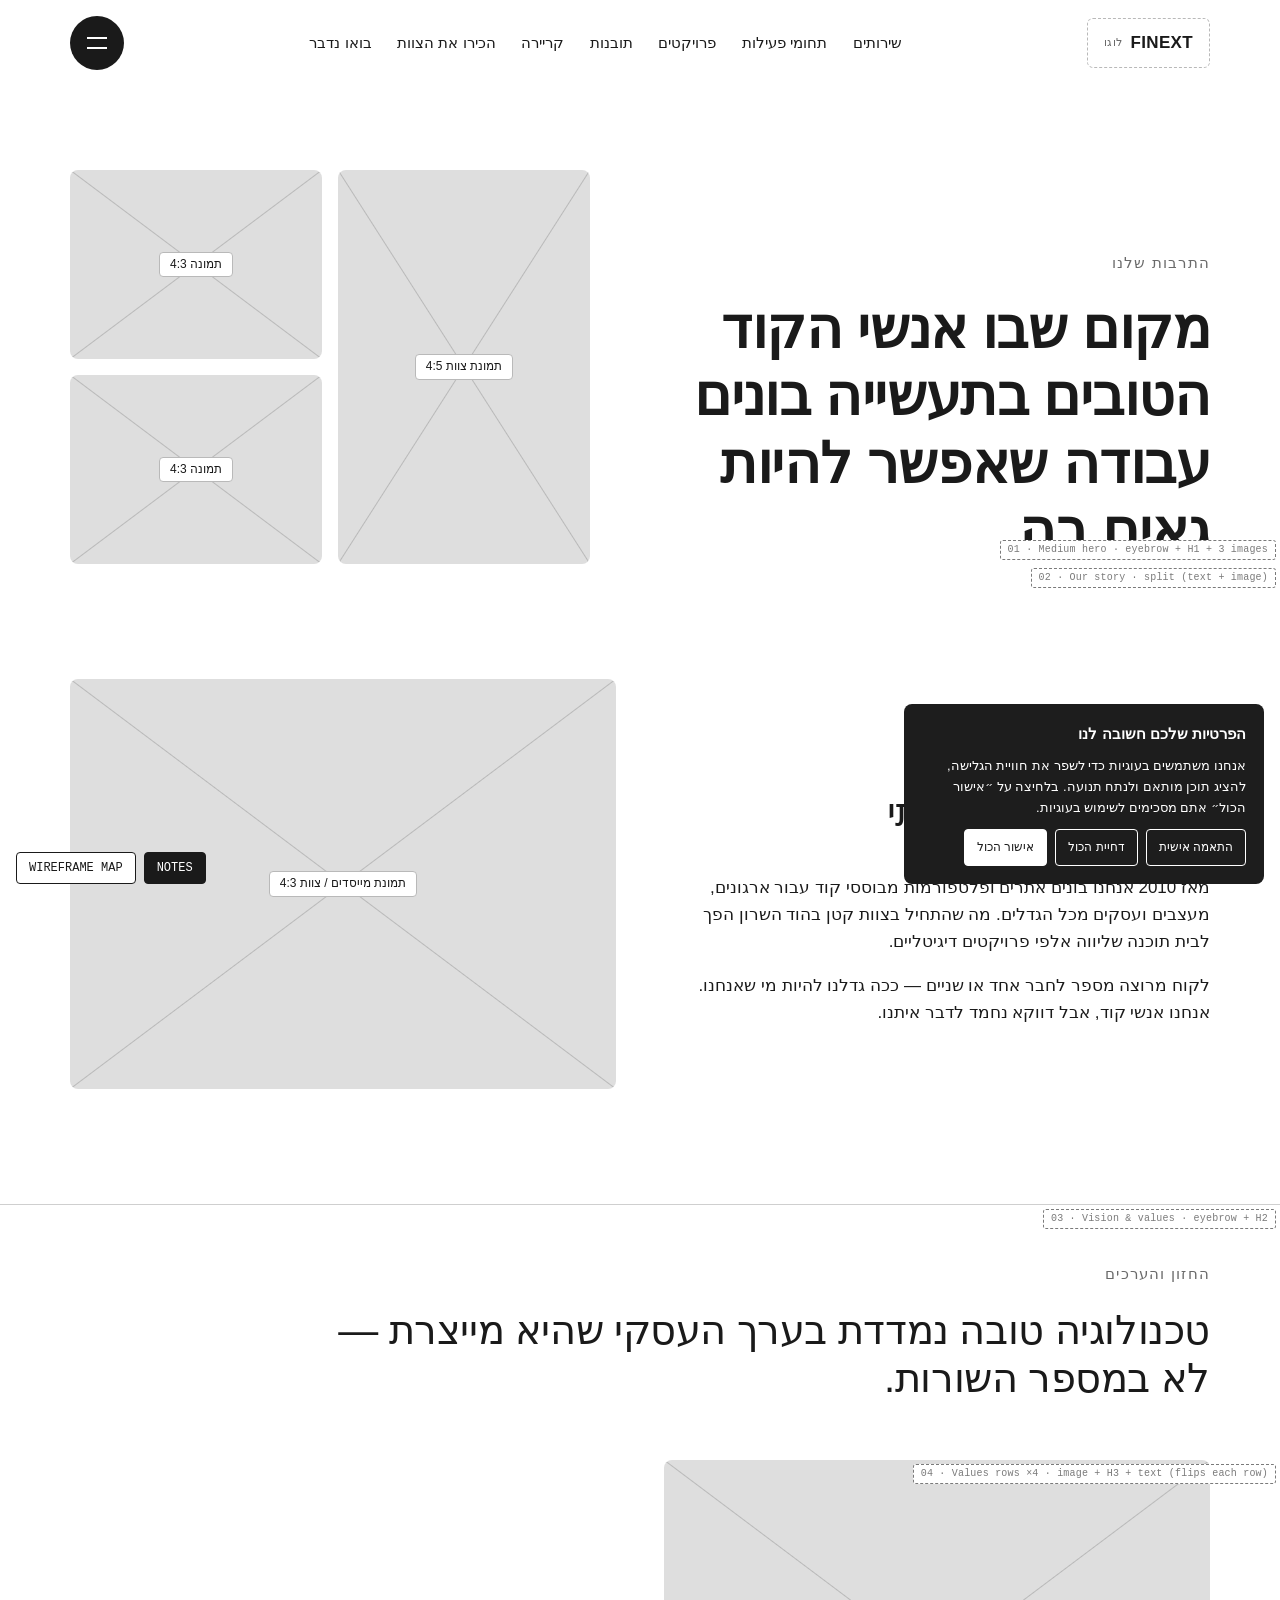
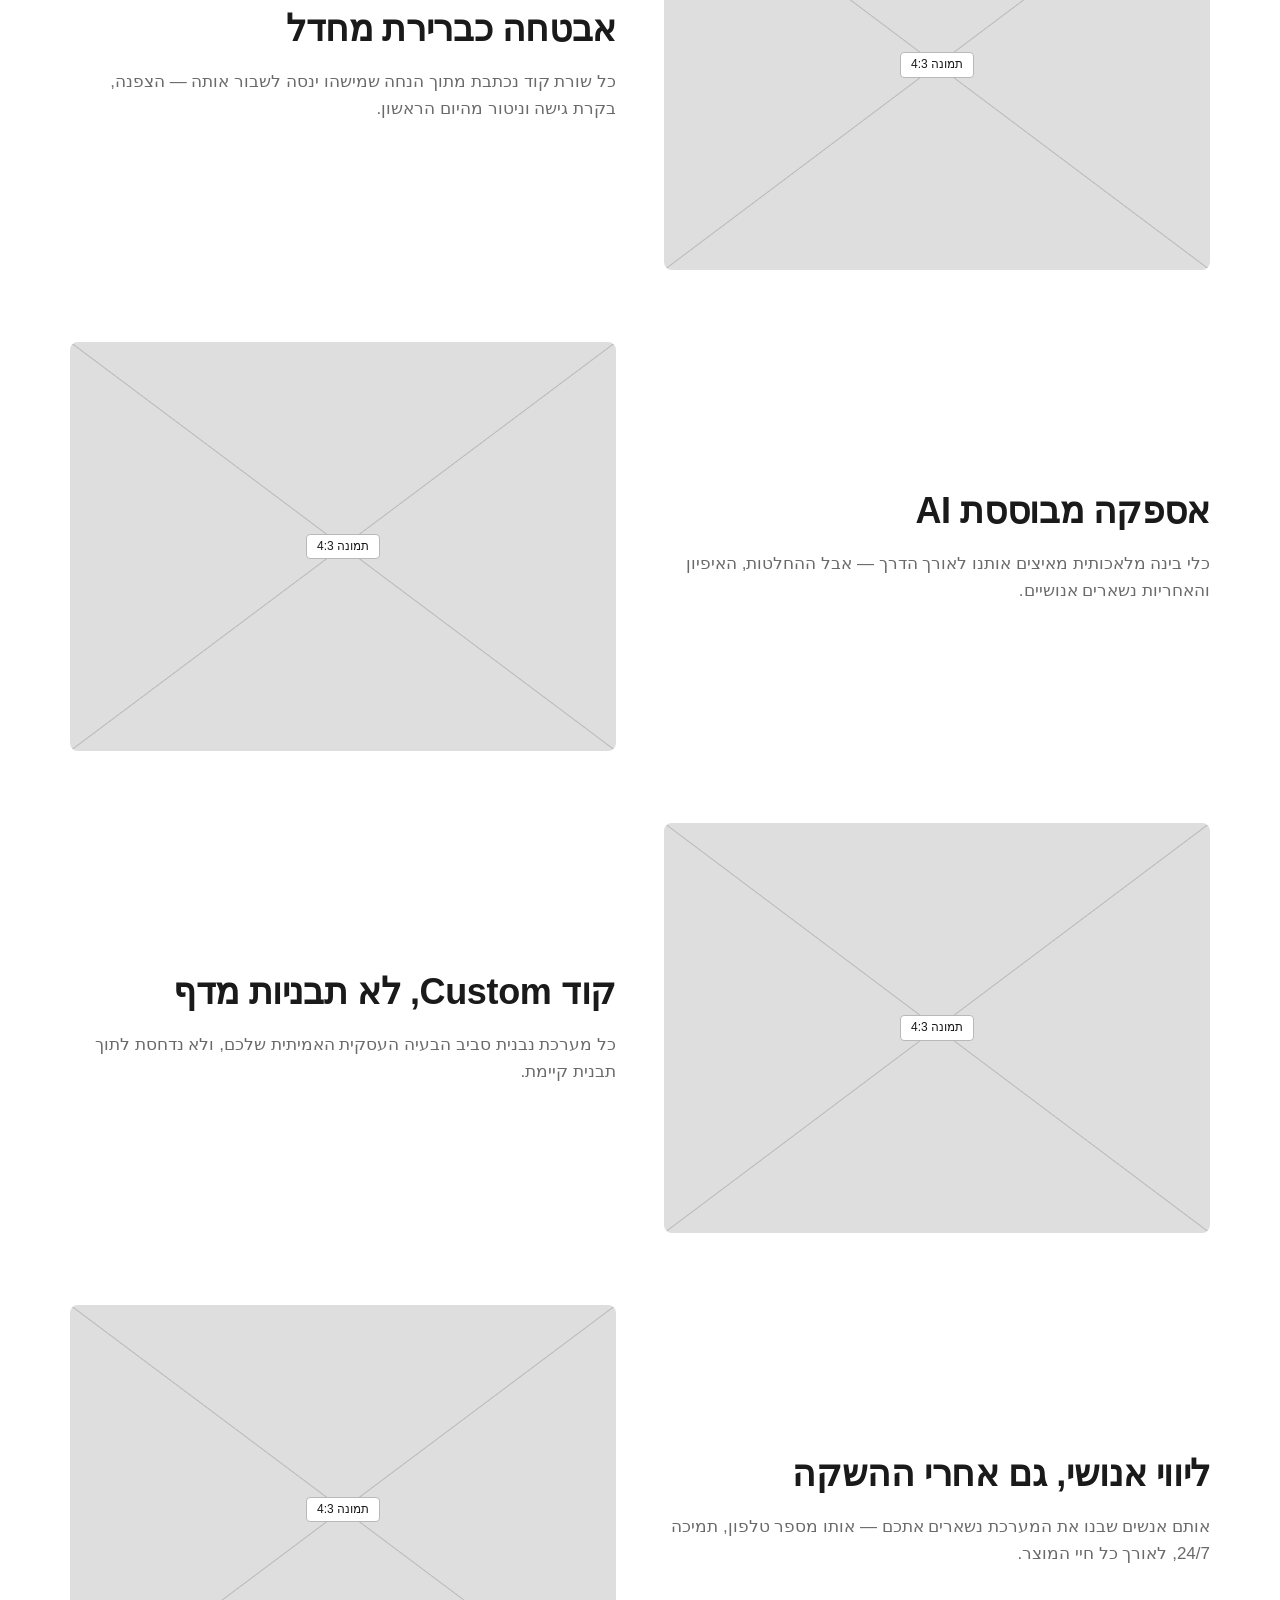
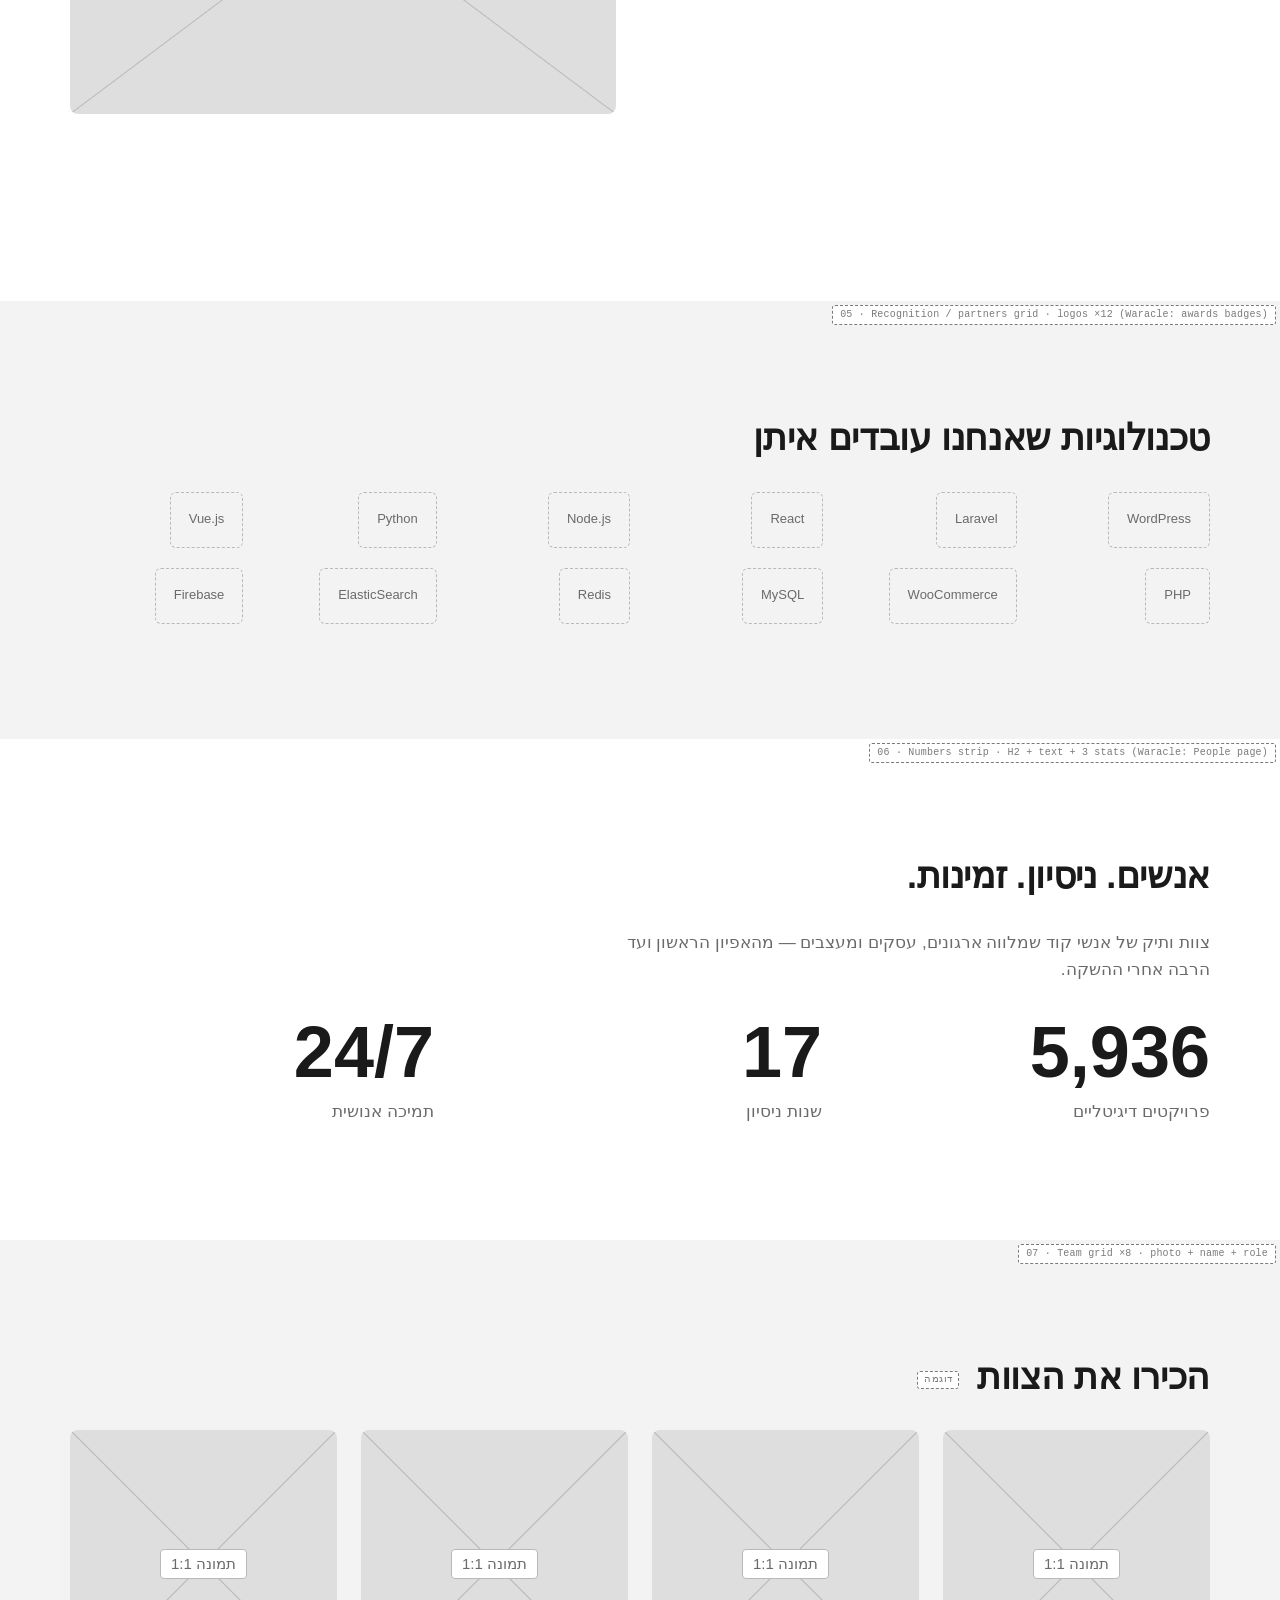
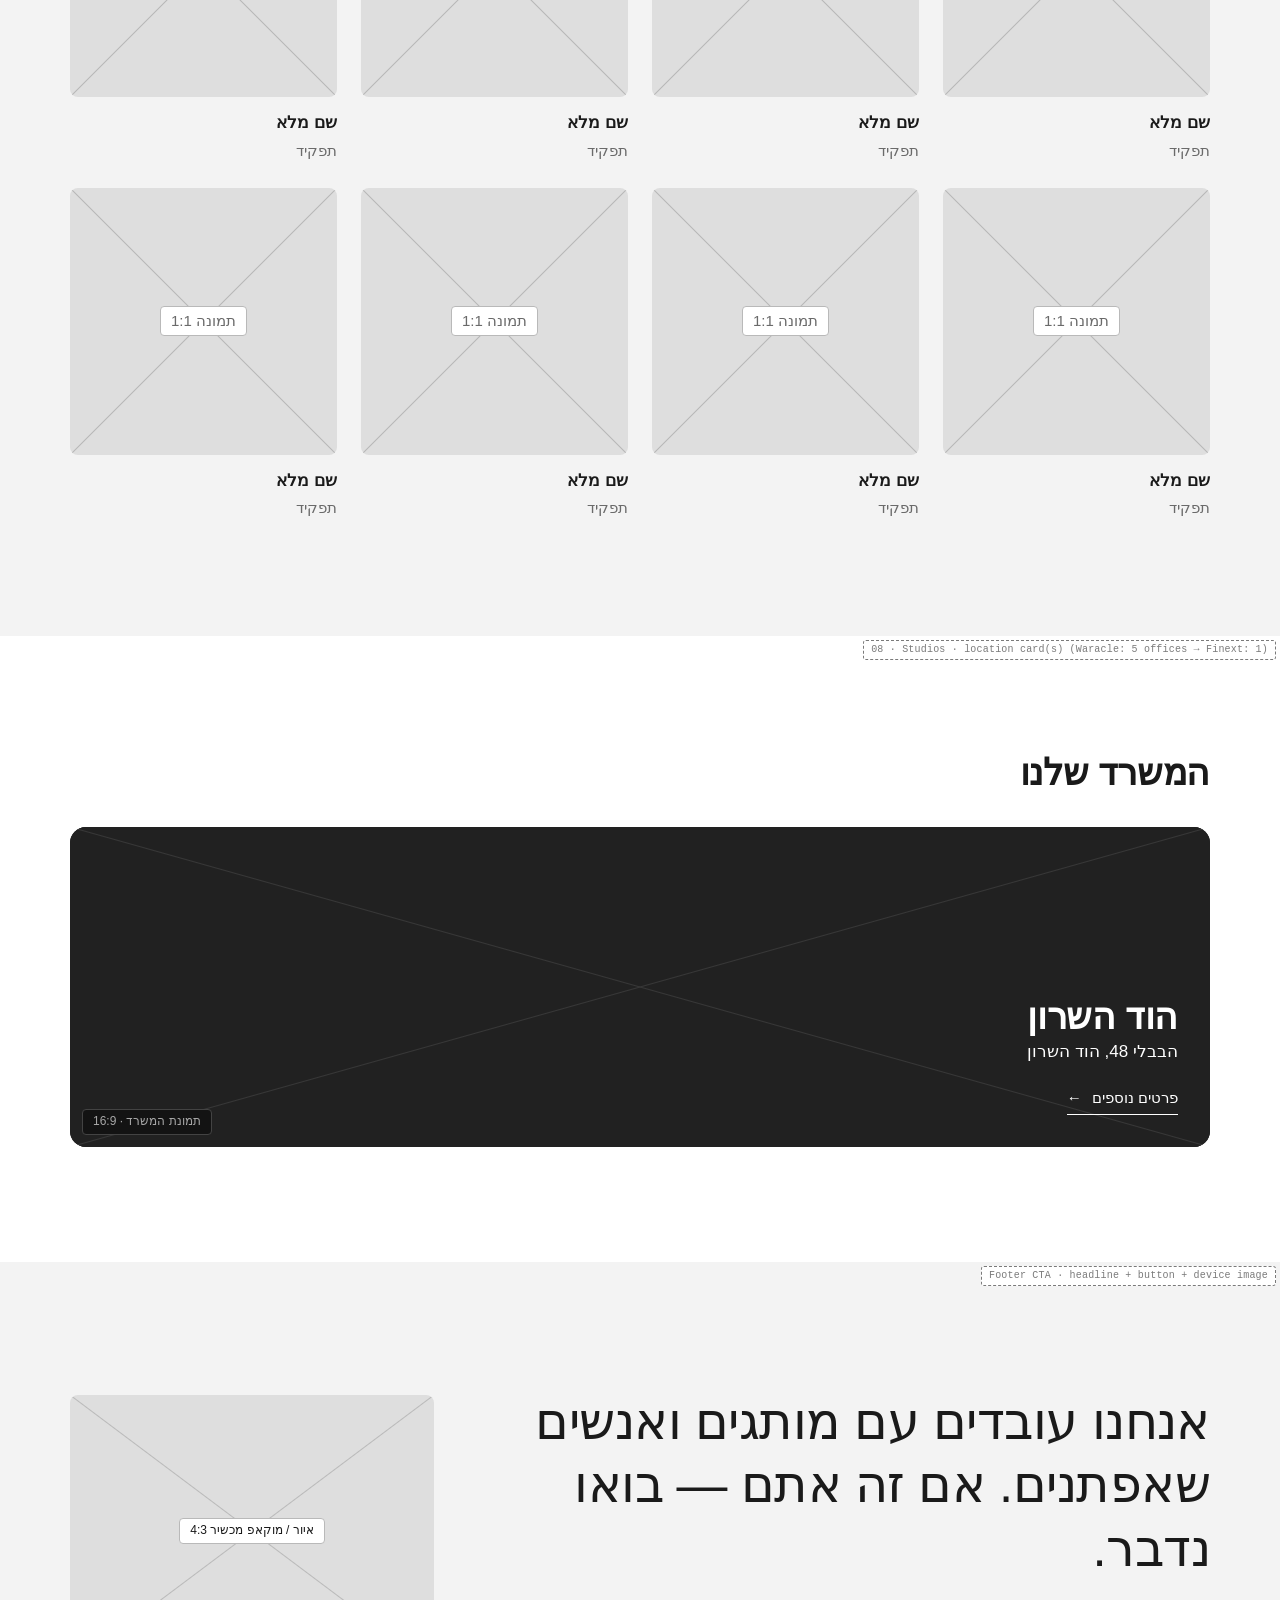
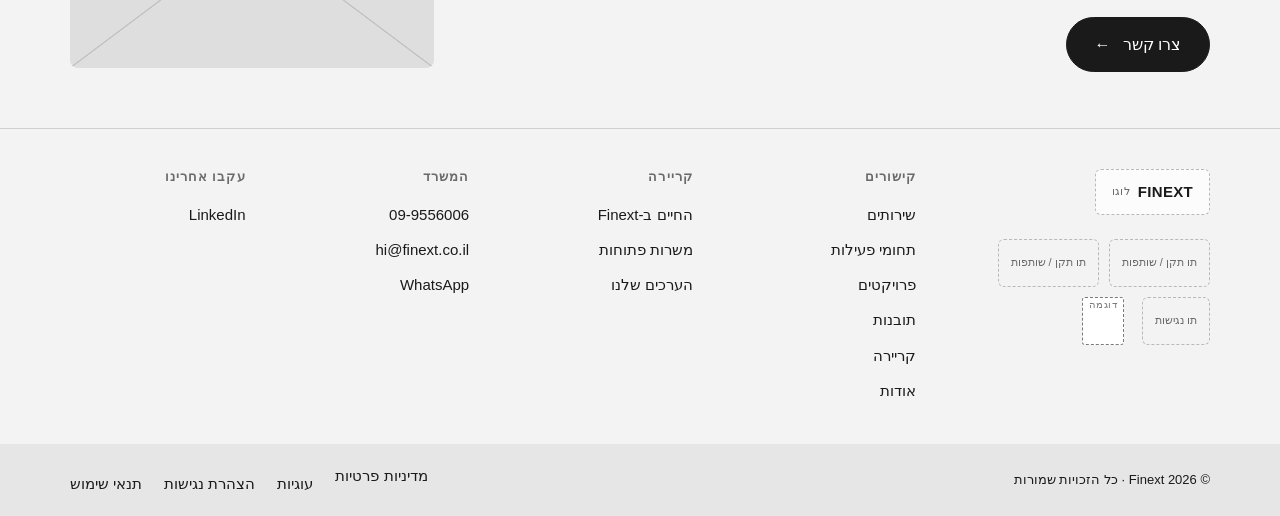
==== commit 253ad533: "Remove street address from footer and contact page (Trello #2) Co-Authored-By: Claude Sonnet 5.5 <no" ====
--- a/about.html
+++ b/about.html
@@ -68,7 +68,7 @@
       <div><h4>קריירה</h4><ul>
         <li><a href="careers.html">החיים ב‑Finext</a></li><li><a href="not-included.html">משרות פתוחות</a></li><li><a href="about.html#values">הערכים שלנו</a></li></ul></div>
       <div><h4>המשרד</h4><ul>
-        <li><a href="contact.html#office">הבבלי 48, הוד השרון</a></li><li><a href="tel:+97299556006"><bdi dir="ltr">09-9556006</bdi></a></li>
+        <li><a href="tel:+97299556006"><bdi dir="ltr">09-9556006</bdi></a></li>
         <li><a href="mailto:hi@finext.co.il">hi@finext.co.il</a></li><li><a href="https://wa.me/97299556006">WhatsApp</a></li></ul></div>
       <div><h4>עקבו אחרינו</h4><ul>
         <li><a href="https://www.linkedin.com/company/finext-%D7%A4%D7%99%D7%99%D7%A0%D7%A7%D7%A1%D7%98/">LinkedIn</a></li></ul></div>
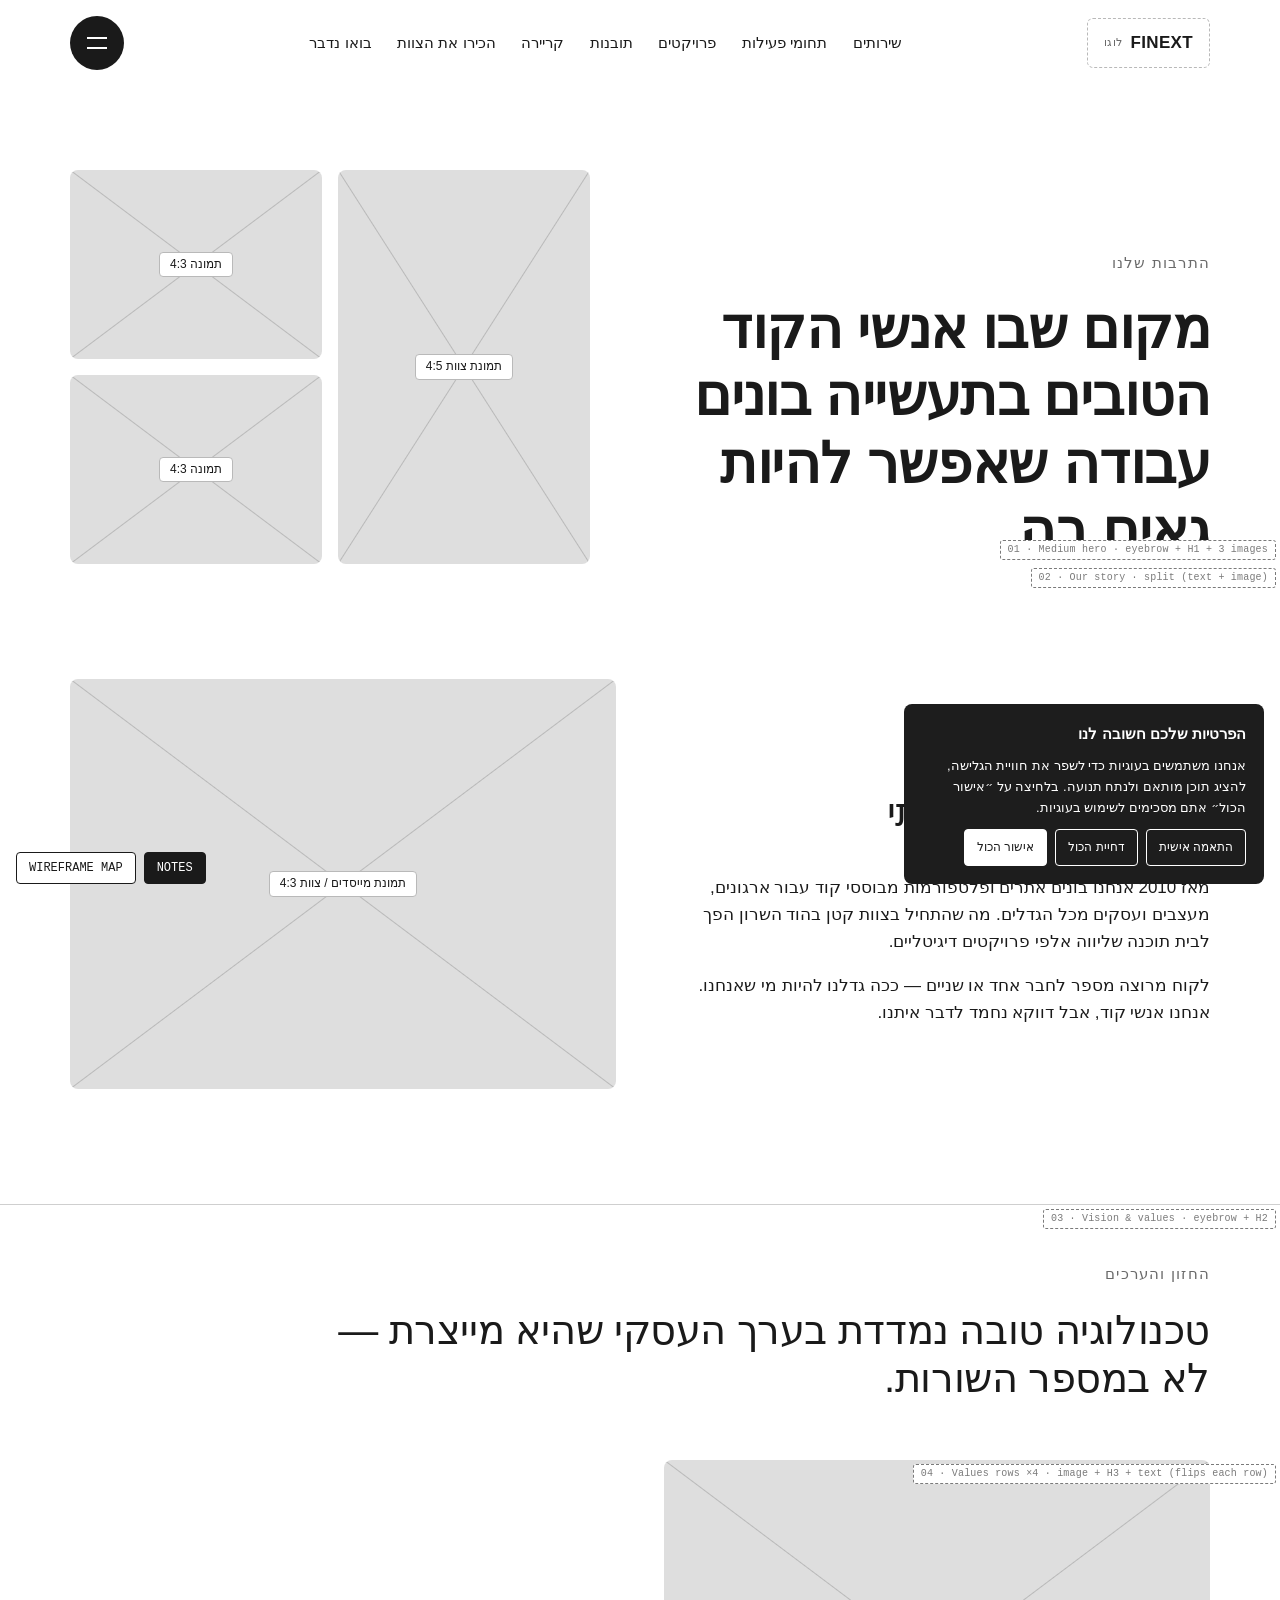
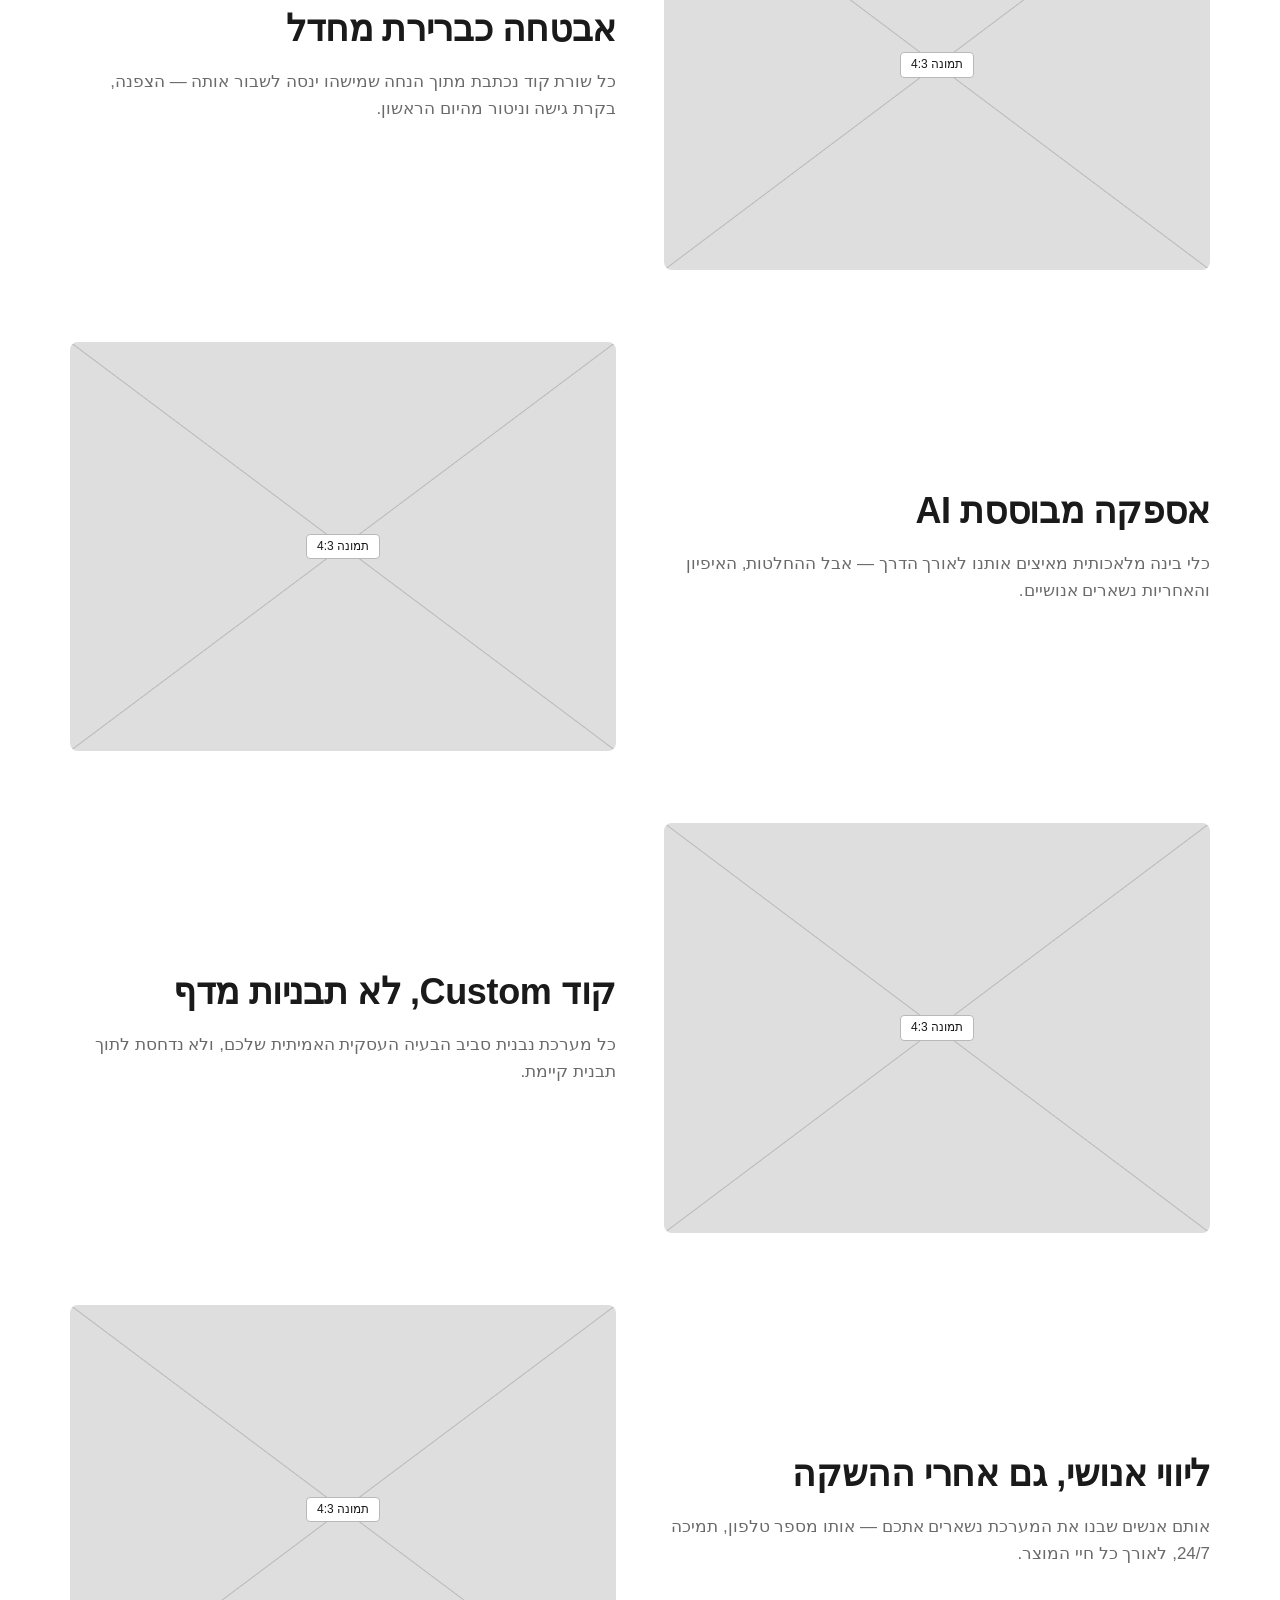
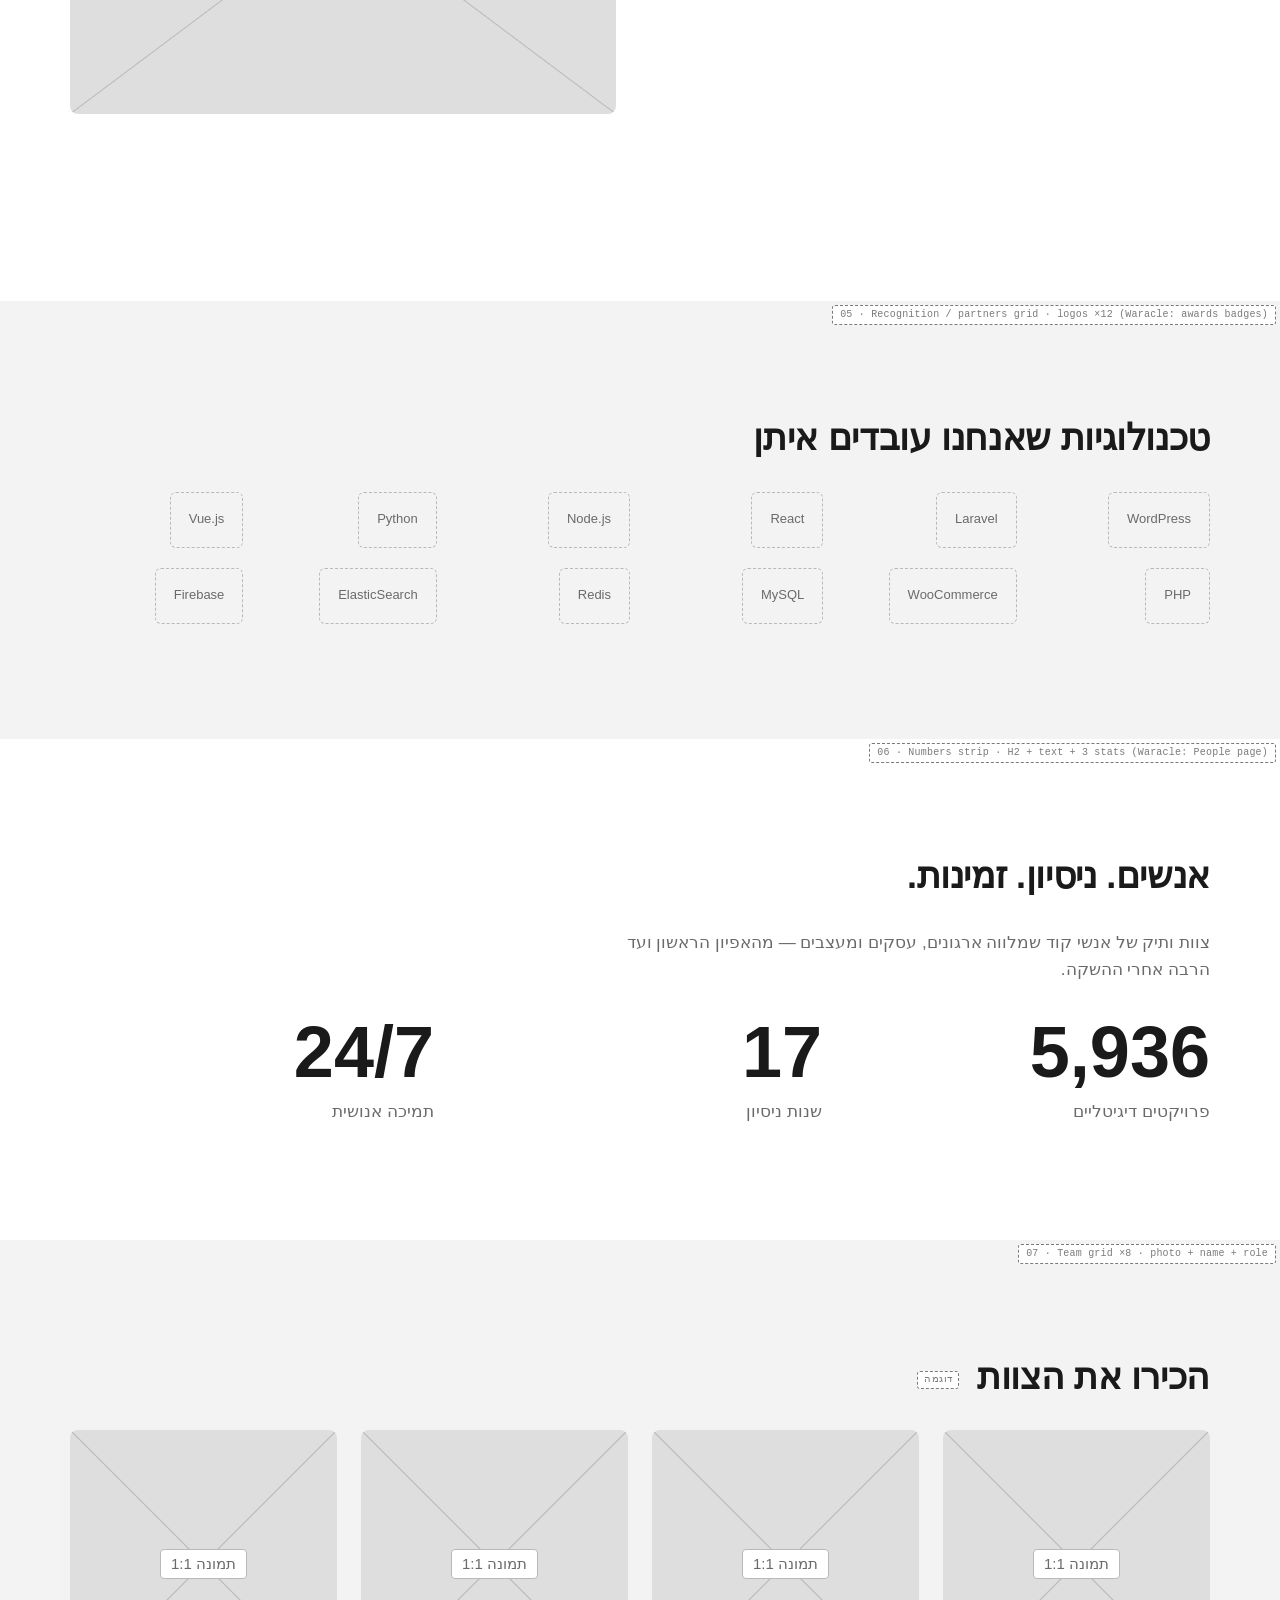
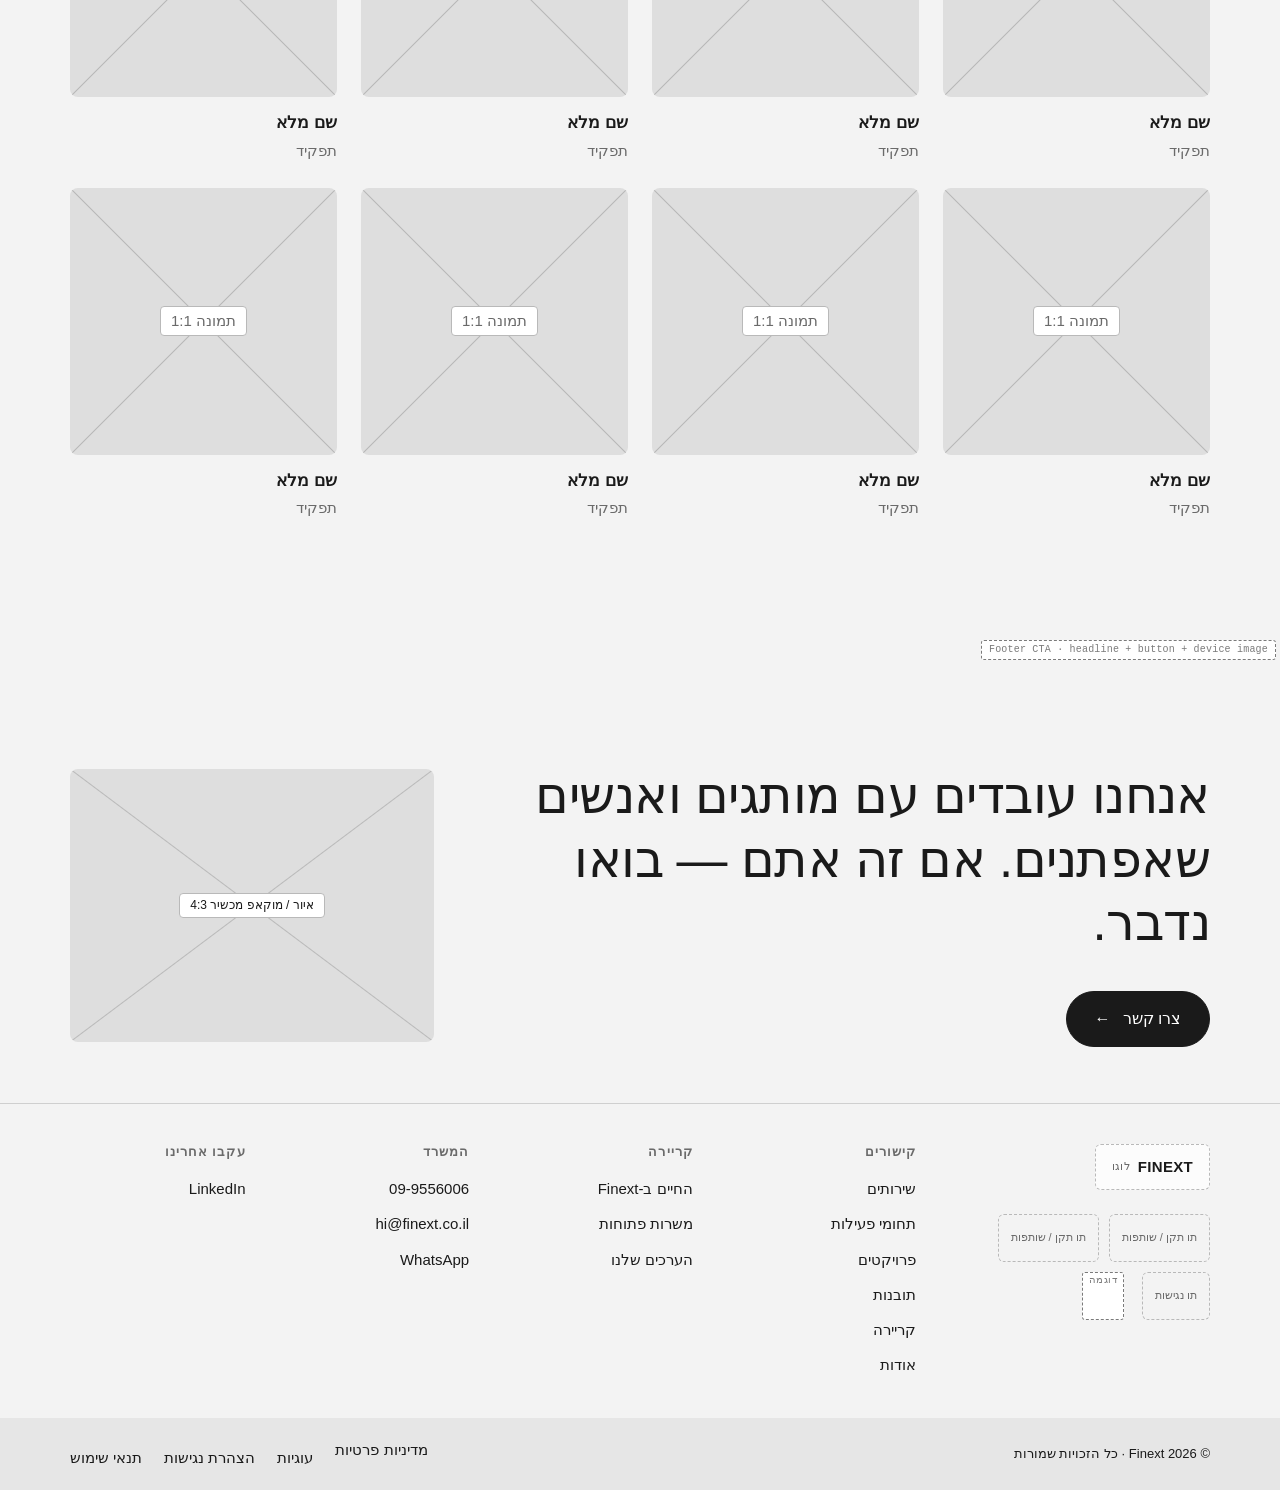
==== commit 66d81f64: "Remove "המשרד שלנו" block from About page (Trello #6) Co-Authored-By: Claude Sonnet 5.5 <noreply@ant" ====
--- a/about.html
+++ b/about.html
@@ -43,8 +43,7 @@
 <p class="muted measure">צוות ותיק של אנשי קוד שמלווה ארגונים, עסקים ומעצבים — מהאפיון הראשון ועד הרבה אחרי ההשקה.</p>
 <div class="stats mt-m"><div><span class="stat__num">5,936</span><span class="stat__label">פרויקטים דיגיטליים</span></div>
 <div><span class="stat__num">17</span><span class="stat__label">שנות ניסיון</span></div>
-<div><span class="stat__num">24/7</span><span class="stat__label">תמיכה אנושית</span></div></div></div></section><section class="section section--surface" data-wf="07 · Team grid ×8 · photo + name + role" id="team"><div class="container"><div class="section-title-row"><h2>הכירו את הצוות <span class="ex-tag" title="תוכן לדוגמה שנוצר עבור ה-wireframe — להחלפה">דוגמה</span></h2></div><div class="grid grid--4"><div class="person"><div class="ph r-1x1 " role="img" aria-label="תמונה 1:1"><span class="ph__label">תמונה 1:1</span></div><strong>שם מלא</strong><span>תפקיד</span></div><div class="person"><div class="ph r-1x1 " role="img" aria-label="תמונה 1:1"><span class="ph__label">תמונה 1:1</span></div><strong>שם מלא</strong><span>תפקיד</span></div><div class="person"><div class="ph r-1x1 " role="img" aria-label="תמונה 1:1"><span class="ph__label">תמונה 1:1</span></div><strong>שם מלא</strong><span>תפקיד</span></div><div class="person"><div class="ph r-1x1 " role="img" aria-label="תמונה 1:1"><span class="ph__label">תמונה 1:1</span></div><strong>שם מלא</strong><span>תפקיד</span></div><div class="person"><div class="ph r-1x1 " role="img" aria-label="תמונה 1:1"><span class="ph__label">תמונה 1:1</span></div><strong>שם מלא</strong><span>תפקיד</span></div><div class="person"><div class="ph r-1x1 " role="img" aria-label="תמונה 1:1"><span class="ph__label">תמונה 1:1</span></div><strong>שם מלא</strong><span>תפקיד</span></div><div class="person"><div class="ph r-1x1 " role="img" aria-label="תמונה 1:1"><span class="ph__label">תמונה 1:1</span></div><strong>שם מלא</strong><span>תפקיד</span></div><div class="person"><div class="ph r-1x1 " role="img" aria-label="תמונה 1:1"><span class="ph__label">תמונה 1:1</span></div><strong>שם מלא</strong><span>תפקיד</span></div></div></div></section><section class="section " data-wf="08 · Studios · location card(s) (Waracle: 5 offices → Finext: 1)"><div class="container"><div class="section-title-row"><h2>המשרד שלנו</h2></div>
-<div class="studio-card"><div class="ph ph--bg" role="img" aria-label="תמונת המשרד · 16:9"><span class="ph__label">תמונת המשרד · 16:9</span></div><h2>הוד השרון</h2><p>הבבלי 48, הוד השרון</p><div class="mt-s"><a class="link-arrow " href="contact.html#office">פרטים נוספים</a></div></div></div></section>
+<div><span class="stat__num">24/7</span><span class="stat__label">תמיכה אנושית</span></div></div></div></section><section class="section section--surface" data-wf="07 · Team grid ×8 · photo + name + role" id="team"><div class="container"><div class="section-title-row"><h2>הכירו את הצוות <span class="ex-tag" title="תוכן לדוגמה שנוצר עבור ה-wireframe — להחלפה">דוגמה</span></h2></div><div class="grid grid--4"><div class="person"><div class="ph r-1x1 " role="img" aria-label="תמונה 1:1"><span class="ph__label">תמונה 1:1</span></div><strong>שם מלא</strong><span>תפקיד</span></div><div class="person"><div class="ph r-1x1 " role="img" aria-label="תמונה 1:1"><span class="ph__label">תמונה 1:1</span></div><strong>שם מלא</strong><span>תפקיד</span></div><div class="person"><div class="ph r-1x1 " role="img" aria-label="תמונה 1:1"><span class="ph__label">תמונה 1:1</span></div><strong>שם מלא</strong><span>תפקיד</span></div><div class="person"><div class="ph r-1x1 " role="img" aria-label="תמונה 1:1"><span class="ph__label">תמונה 1:1</span></div><strong>שם מלא</strong><span>תפקיד</span></div><div class="person"><div class="ph r-1x1 " role="img" aria-label="תמונה 1:1"><span class="ph__label">תמונה 1:1</span></div><strong>שם מלא</strong><span>תפקיד</span></div><div class="person"><div class="ph r-1x1 " role="img" aria-label="תמונה 1:1"><span class="ph__label">תמונה 1:1</span></div><strong>שם מלא</strong><span>תפקיד</span></div><div class="person"><div class="ph r-1x1 " role="img" aria-label="תמונה 1:1"><span class="ph__label">תמונה 1:1</span></div><strong>שם מלא</strong><span>תפקיד</span></div><div class="person"><div class="ph r-1x1 " role="img" aria-label="תמונה 1:1"><span class="ph__label">תמונה 1:1</span></div><strong>שם מלא</strong><span>תפקיד</span></div></div></div></section>
 </main>
 <footer class="site-footer">
   <section class="footer-cta" data-wf="Footer CTA · headline + button + device image">
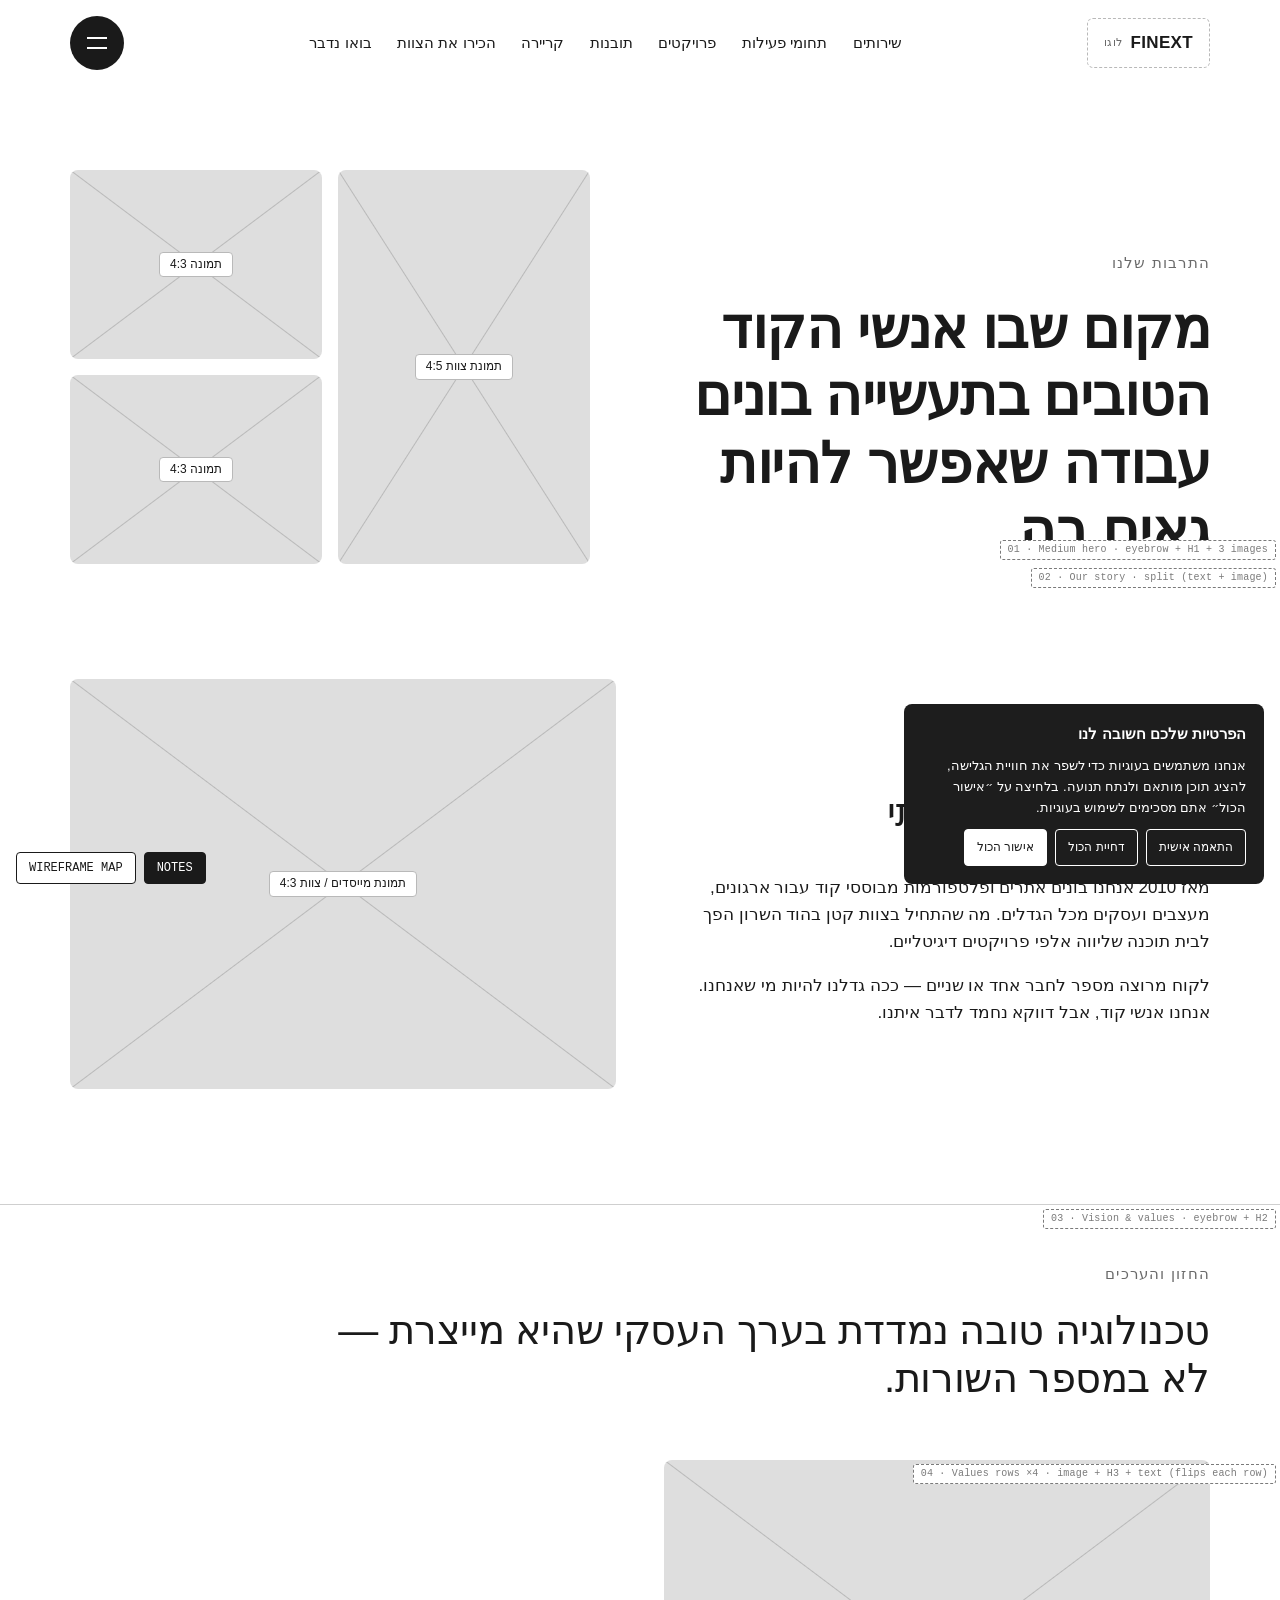
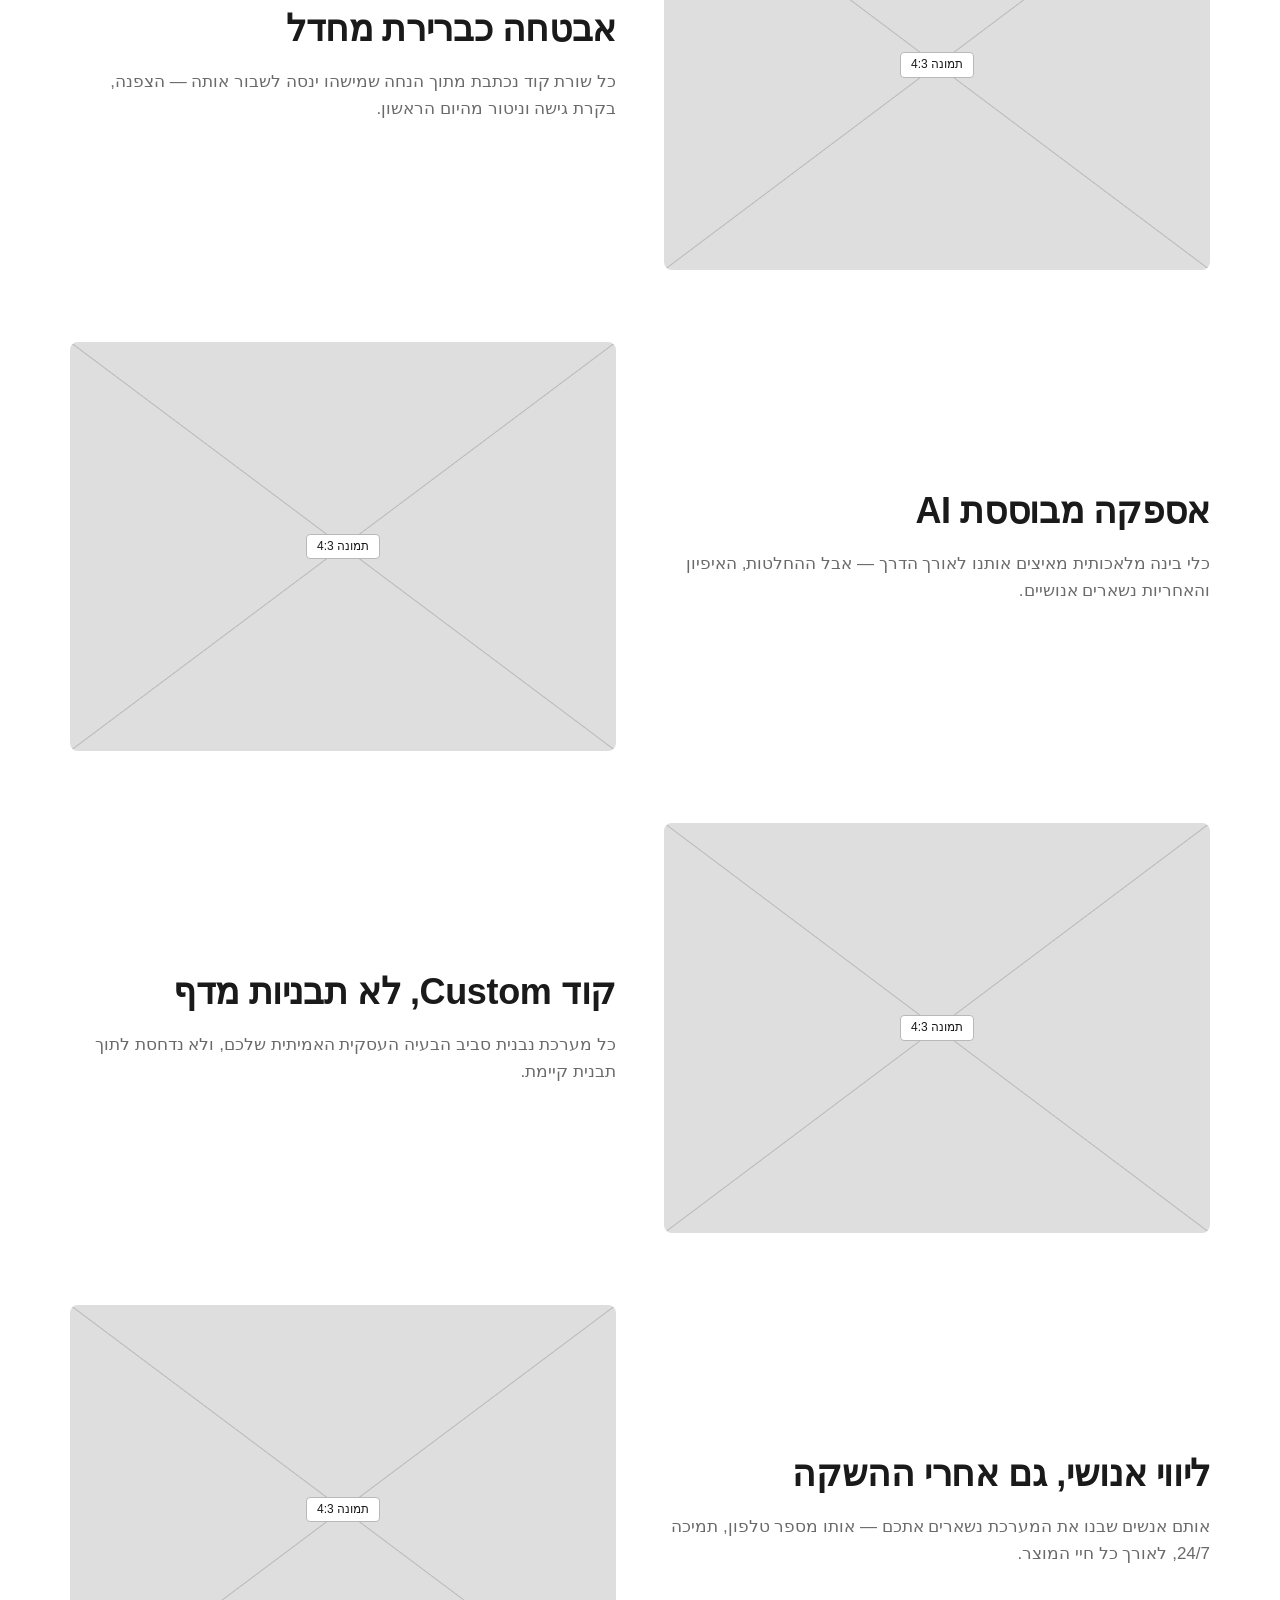
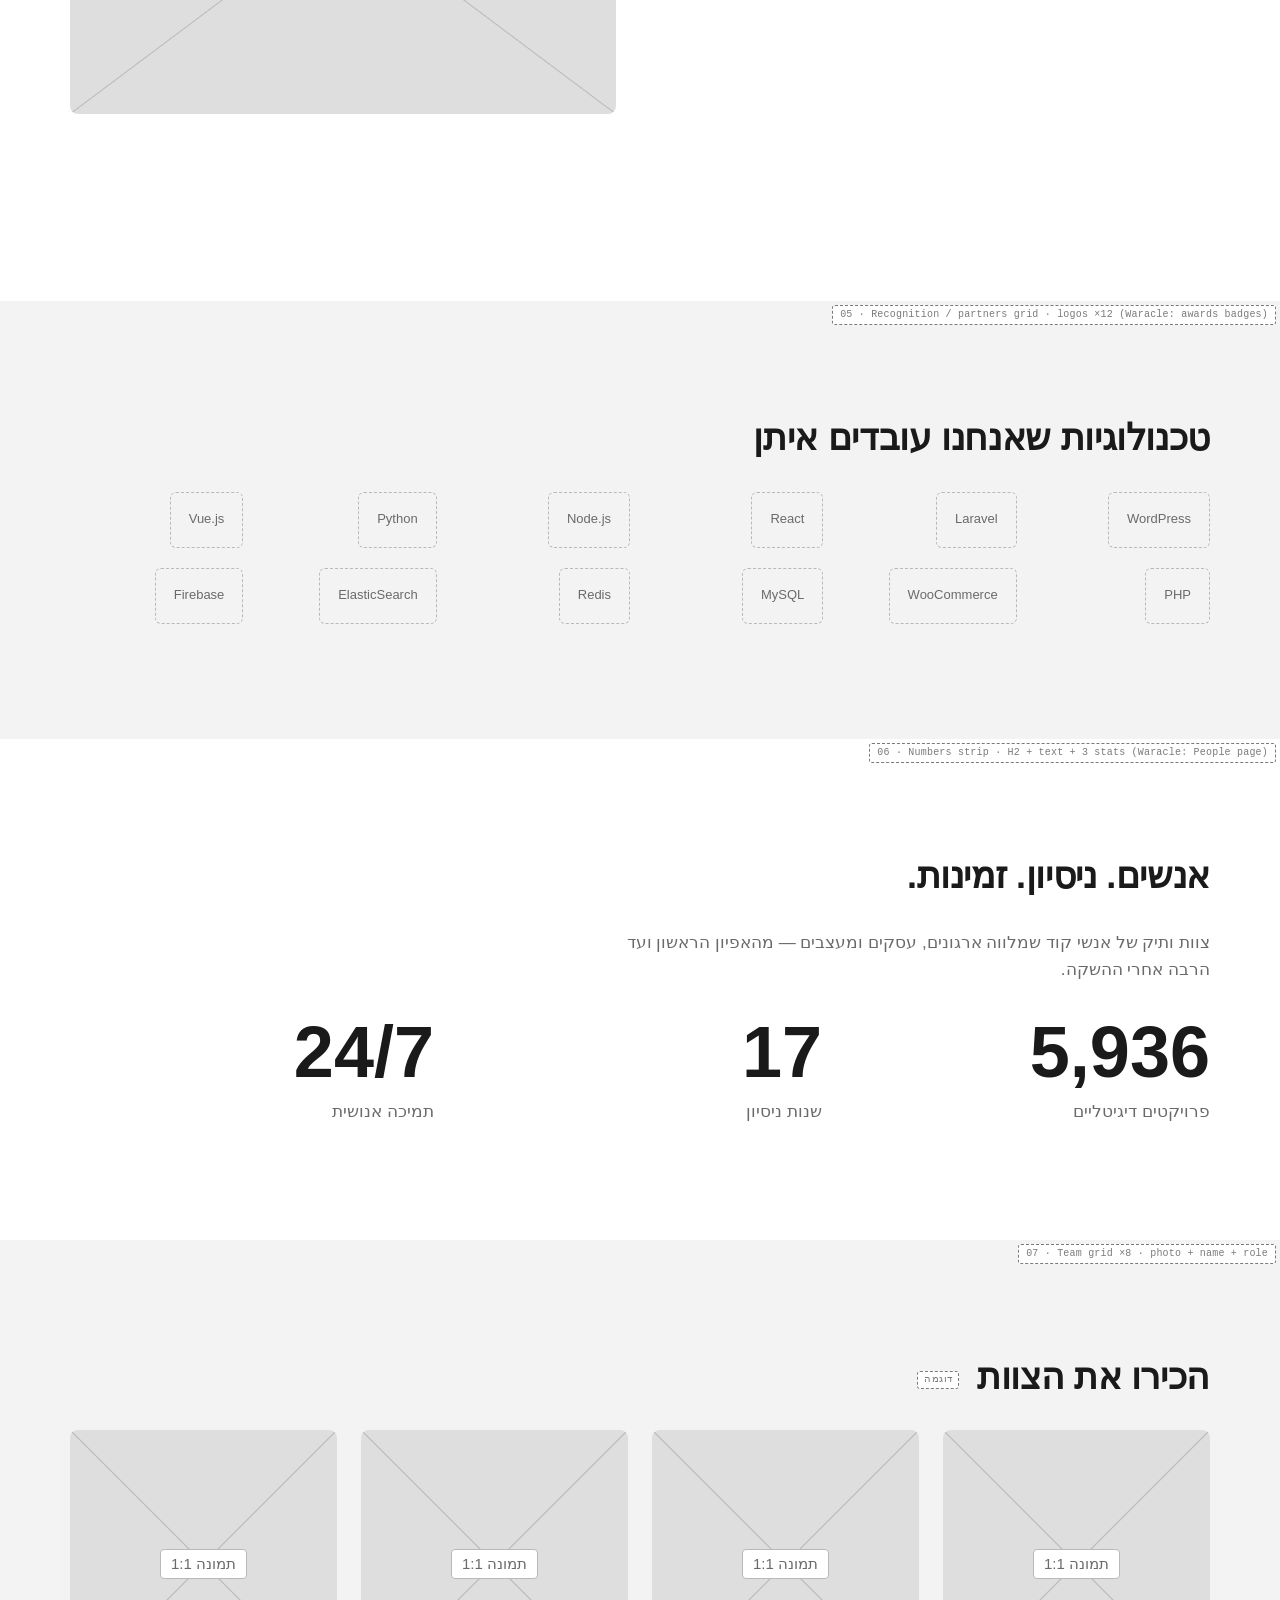
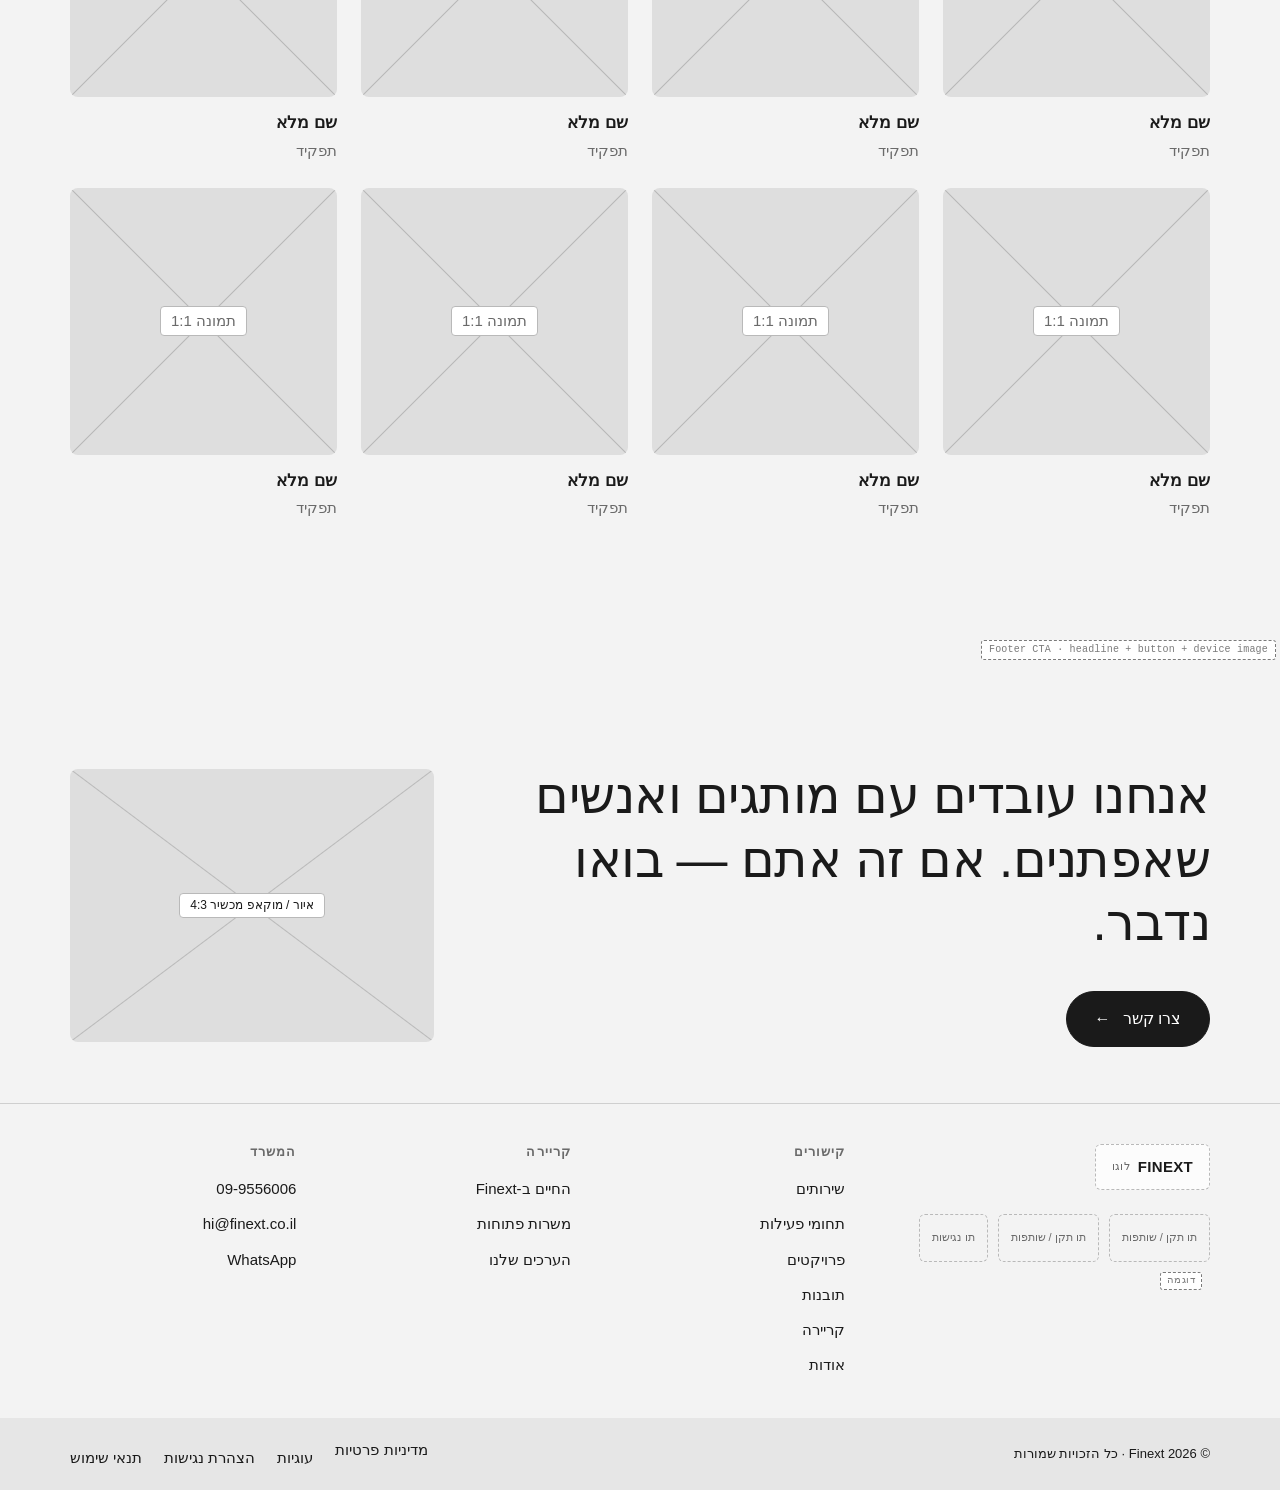
==== commit 5d5ee766: "Remove "עקבו אחרינו" column from footer (Trello #12) Co-Authored-By: Claude Sonnet 5.5 <noreply@anth" ====
--- a/about.html
+++ b/about.html
@@ -69,8 +69,6 @@
       <div><h4>המשרד</h4><ul>
         <li><a href="tel:+97299556006"><bdi dir="ltr">09-9556006</bdi></a></li>
         <li><a href="mailto:hi@finext.co.il">hi@finext.co.il</a></li><li><a href="https://wa.me/97299556006">WhatsApp</a></li></ul></div>
-      <div><h4>עקבו אחרינו</h4><ul>
-        <li><a href="https://www.linkedin.com/company/finext-%D7%A4%D7%99%D7%99%D7%A0%D7%A7%D7%A1%D7%98/">LinkedIn</a></li></ul></div>
     </div>
     <div class="footer-legal"><div class="container footer-legal__row">
       <span>© 2026 Finext · כל הזכויות שמורות</span>
--- a/assets/css/wireframe.css
+++ b/assets/css/wireframe.css
@@ -365,14 +365,14 @@
 .footer-cta h2 { font-size: clamp(1.75rem, 1.1rem + 2.6vw, 3.25rem); font-weight: var(--fw-regular); line-height: 1.25; margin-block-end: 36px; max-width: 18em; }
 @media (max-width: 899px) { .footer-cta__grid { grid-template-columns: 1fr; } .footer-cta__grid .ph { display: none; } }
 .footer-main { padding-block: 40px 0; border-block-start: 1px solid var(--color-line); }
-.footer-main__grid { display: grid; grid-template-columns: 1.4fr repeat(4, 1fr); gap: var(--gap-lg); }
+.footer-main__grid { display: grid; grid-template-columns: 1.4fr; grid-auto-columns: 1fr; grid-auto-flow: column; gap: var(--gap-lg); }
 .footer-main h4 { font-size: .8125rem; text-transform: uppercase; letter-spacing: .08em; color: var(--color-text-muted); font-weight: 600; margin-block-end: 16px; }
 .footer-main li + li { margin-block-start: 8px; }
 .footer-main a { text-decoration: none; font-size: .9375rem; }
 .footer-main a:hover { text-decoration: underline; }
 .badges { display: flex; flex-wrap: wrap; gap: 10px; margin-block-start: 24px; }
 .badges .logo-ph { min-height: 48px; padding: 6px 12px; font-size: .6875rem; }
-@media (max-width: 1199px) { .footer-main__grid { grid-template-columns: repeat(2, minmax(0, 1fr)); } .footer-main__grid > :first-child { grid-column: 1 / -1; } }
+@media (max-width: 1199px) { .footer-main__grid { grid-auto-flow: row; grid-template-columns: repeat(2, minmax(0, 1fr)); } .footer-main__grid > :first-child { grid-column: 1 / -1; } }
 .footer-legal { background: var(--color-surface-strong); margin-block-start: 40px; padding-block: 20px; font-size: .8125rem; }
 .footer-legal__row { display: flex; flex-wrap: wrap; gap: 12px 28px; justify-content: space-between; align-items: center; }
 .footer-legal ul { display: flex; flex-wrap: wrap; gap: 8px 22px; }
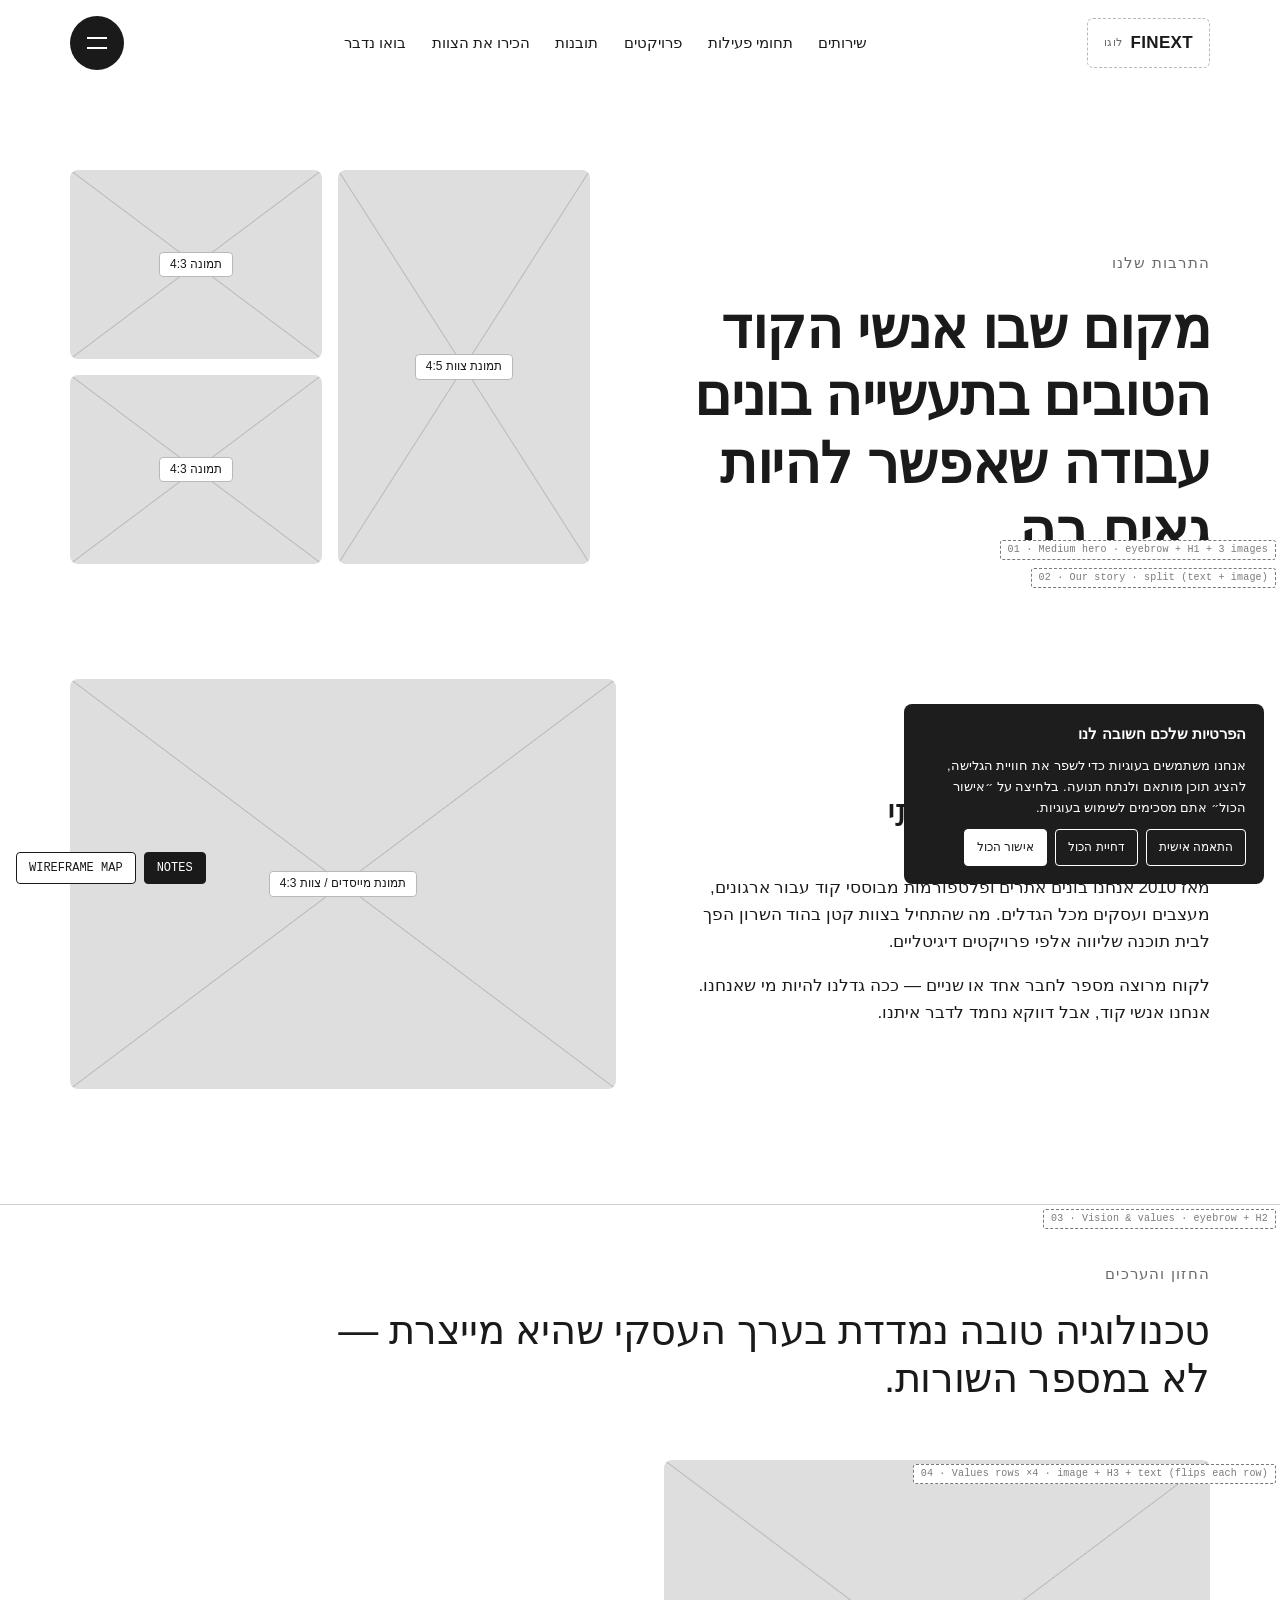
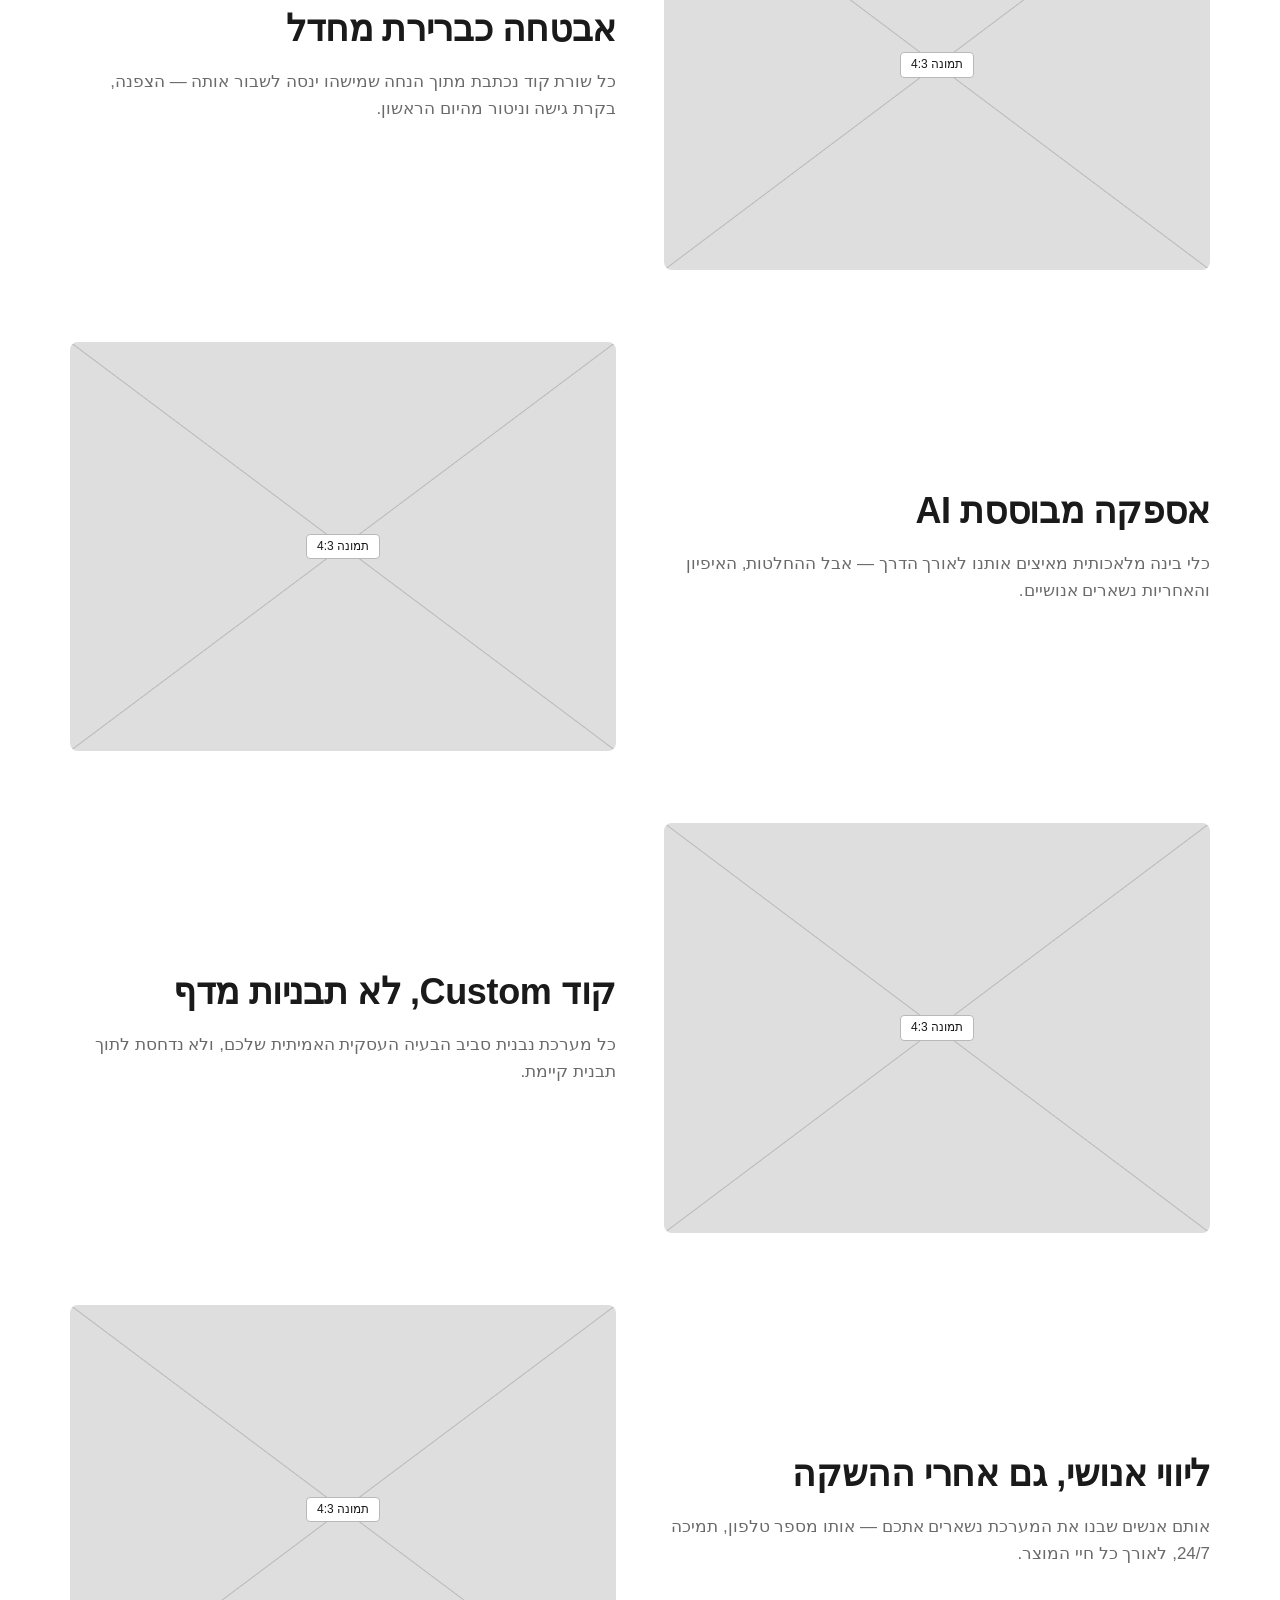
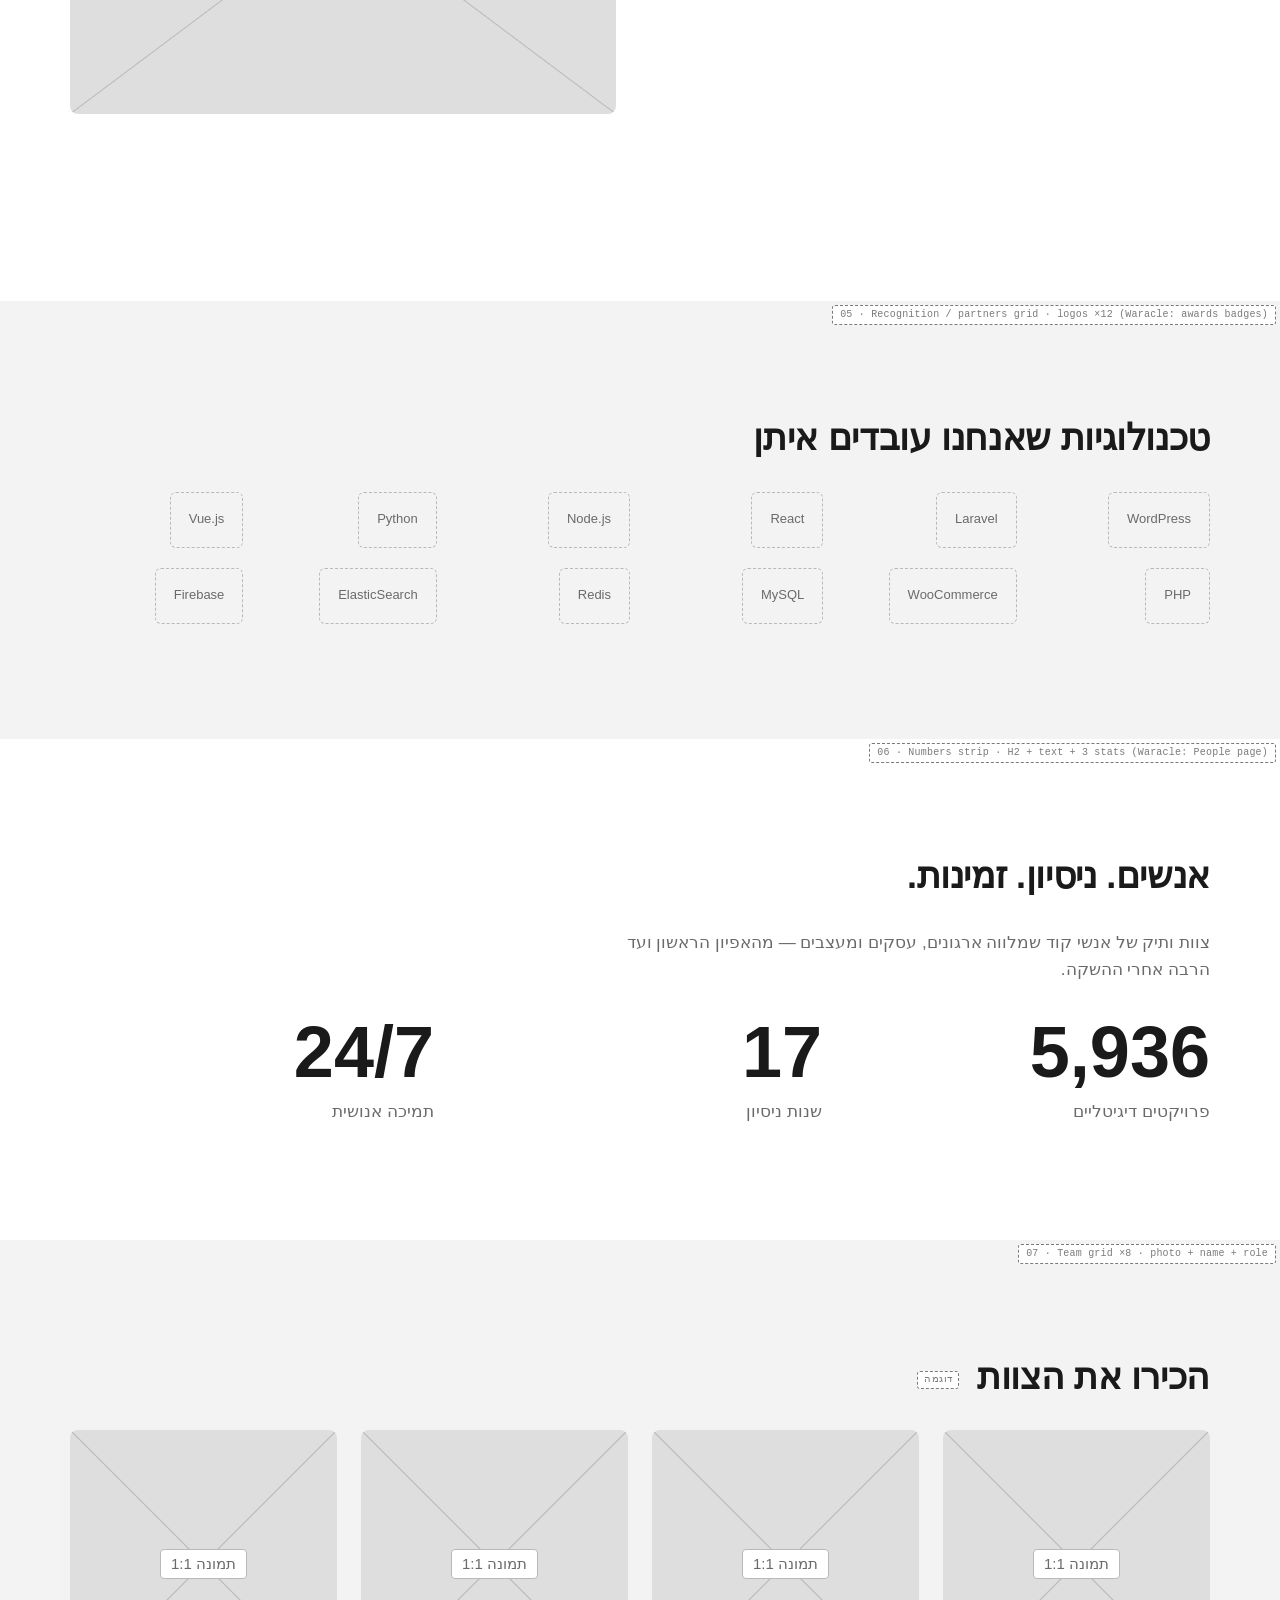
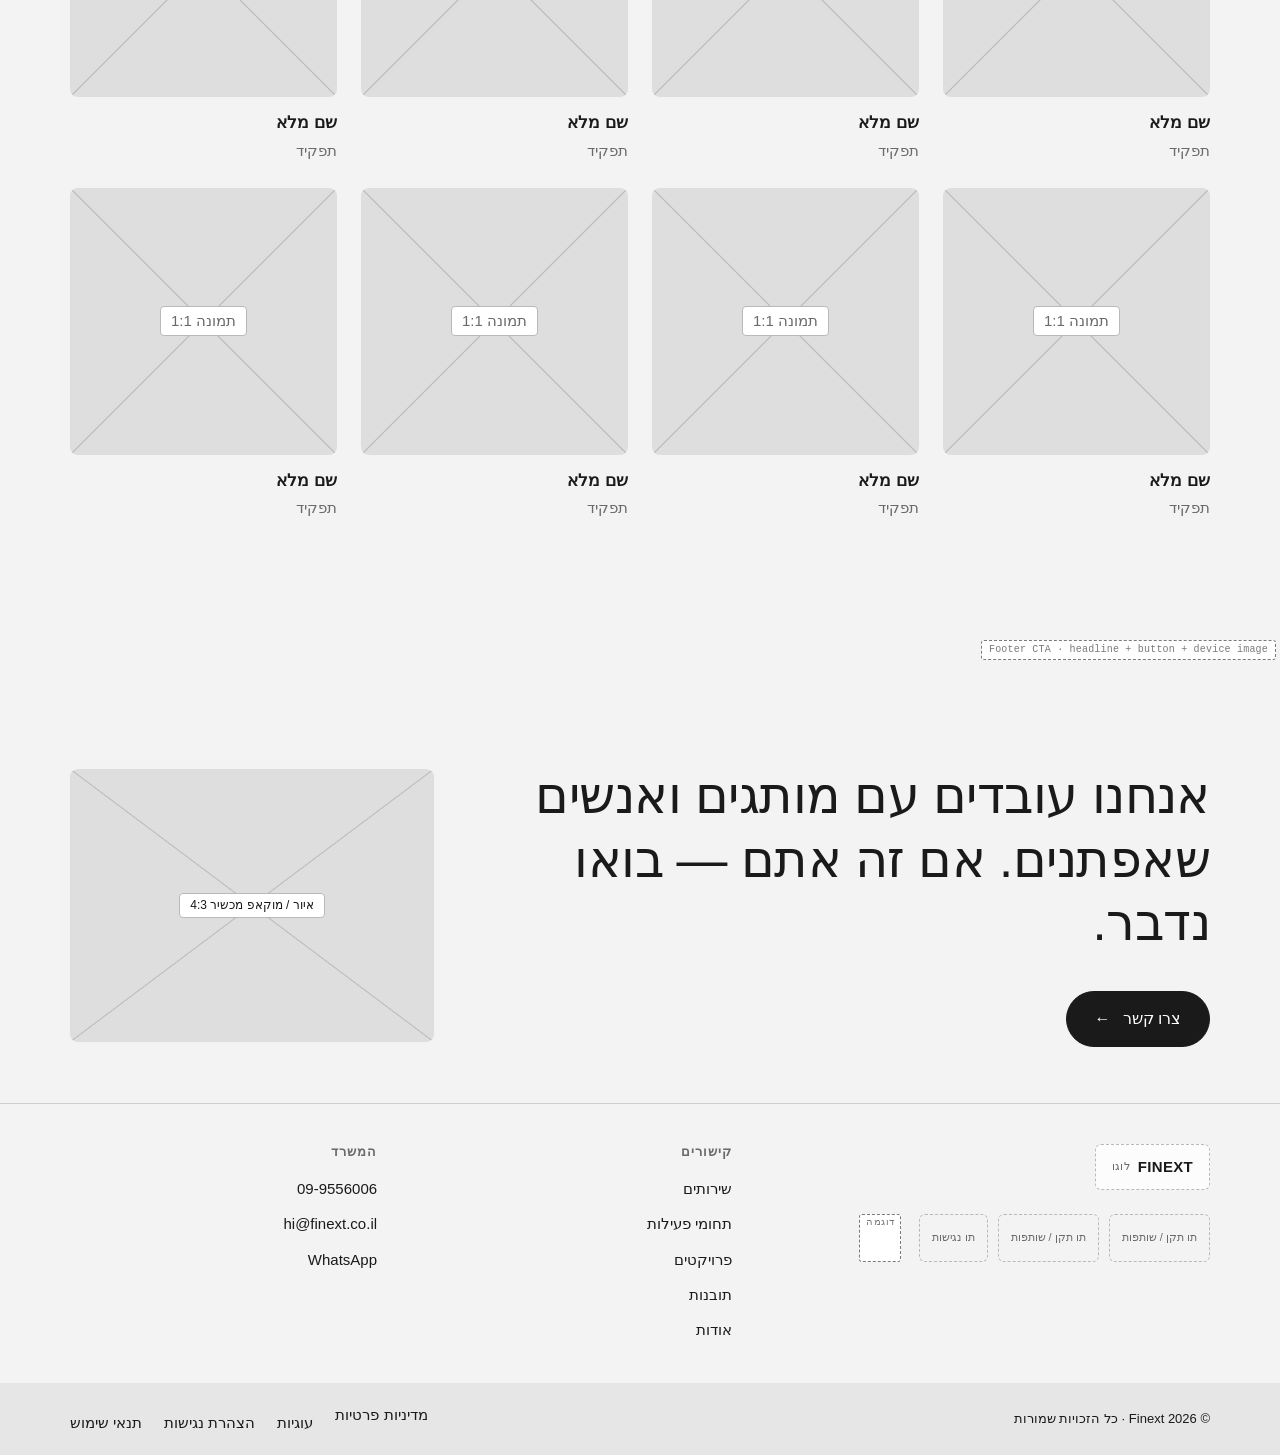
==== commit a169c5f1: "Remove the Careers page and all links to it (Trello #11) Co-Authored-By: Claude Sonnet 5.5 <noreply@" ====
--- a/about.html
+++ b/about.html
@@ -13,16 +13,15 @@
 <header class="site-header">
   <div class="container site-header__bar">
     <a class="logo" href="index.html" aria-label="Finext — לדף הבית">FINEXT <small>לוגו</small></a>
-    <nav class="main-nav" aria-label="ניווט ראשי"><ul><li><a href="services.html">שירותים</a></li><li><a href="industries.html">תחומי פעילות</a></li><li><a href="projects.html">פרויקטים</a></li><li><a href="insights.html">תובנות</a></li><li><a href="careers.html">קריירה</a></li><li><a href="about.html#team">הכירו את הצוות</a></li><li><a href="contact.html">בואו נדבר</a></li></ul></nav>
+    <nav class="main-nav" aria-label="ניווט ראשי"><ul><li><a href="services.html">שירותים</a></li><li><a href="industries.html">תחומי פעילות</a></li><li><a href="projects.html">פרויקטים</a></li><li><a href="insights.html">תובנות</a></li><li><a href="about.html#team">הכירו את הצוות</a></li><li><a href="contact.html">בואו נדבר</a></li></ul></nav>
     <button class="nav-toggle" type="button" aria-expanded="false" aria-controls="nav-overlay" aria-label="פתיחת תפריט"><span></span><span></span></button>
   </div>
 </header>
 <div class="nav-overlay" id="nav-overlay" aria-hidden="true">
   <div class="nav-overlay__inner">
-    <ul class="nav-overlay__list"><li><a href="index.html">דף הבית</a></li><li><a href="services.html">שירותים</a></li><li><a href="industries.html">תחומי פעילות</a></li><li><a href="projects.html">פרויקטים</a></li><li><a href="insights.html">תובנות</a></li><li><a href="careers.html">קריירה</a></li><li><a href="about.html#team">הכירו את הצוות</a></li><li><a href="contact.html">בואו נדבר</a></li></ul>
+    <ul class="nav-overlay__list"><li><a href="index.html">דף הבית</a></li><li><a href="services.html">שירותים</a></li><li><a href="industries.html">תחומי פעילות</a></li><li><a href="projects.html">פרויקטים</a></li><li><a href="insights.html">תובנות</a></li><li><a href="about.html#team">הכירו את הצוות</a></li><li><a href="contact.html">בואו נדבר</a></li></ul>
     <div class="nav-overlay__groups">
       <div><strong>אודות</strong><ul><li><a href="about.html">הסיפור והערכים</a></li><li><a href="about.html#team">הכירו את הצוות</a></li></ul></div>
-      <div><strong>קריירה</strong><ul><li><a href="careers.html">החיים ב‑Finext</a></li><li><a href="not-included.html">משרות פתוחות</a></li></ul></div>
       <div><strong>תובנות</strong><ul><li><a href="insights.html">בלוג</a></li><li><a href="not-included.html">חדשות</a></li></ul></div>
       <div><strong>המשרד</strong><ul><li><a href="contact.html#office">הוד השרון</a></li><li><a href="tel:+97299556006"><bdi dir="ltr">09-9556006</bdi></a></li></ul></div>
     </div>
@@ -63,9 +62,7 @@
       </div>
       <div><h4>קישורים</h4><ul>
         <li><a href="services.html">שירותים</a></li><li><a href="industries.html">תחומי פעילות</a></li><li><a href="projects.html">פרויקטים</a></li>
-        <li><a href="insights.html">תובנות</a></li><li><a href="careers.html">קריירה</a></li><li><a href="about.html">אודות</a></li></ul></div>
-      <div><h4>קריירה</h4><ul>
-        <li><a href="careers.html">החיים ב‑Finext</a></li><li><a href="not-included.html">משרות פתוחות</a></li><li><a href="about.html#values">הערכים שלנו</a></li></ul></div>
+        <li><a href="insights.html">תובנות</a></li><li><a href="about.html">אודות</a></li></ul></div>
       <div><h4>המשרד</h4><ul>
         <li><a href="tel:+97299556006"><bdi dir="ltr">09-9556006</bdi></a></li>
         <li><a href="mailto:hi@finext.co.il">hi@finext.co.il</a></li><li><a href="https://wa.me/97299556006">WhatsApp</a></li></ul></div>
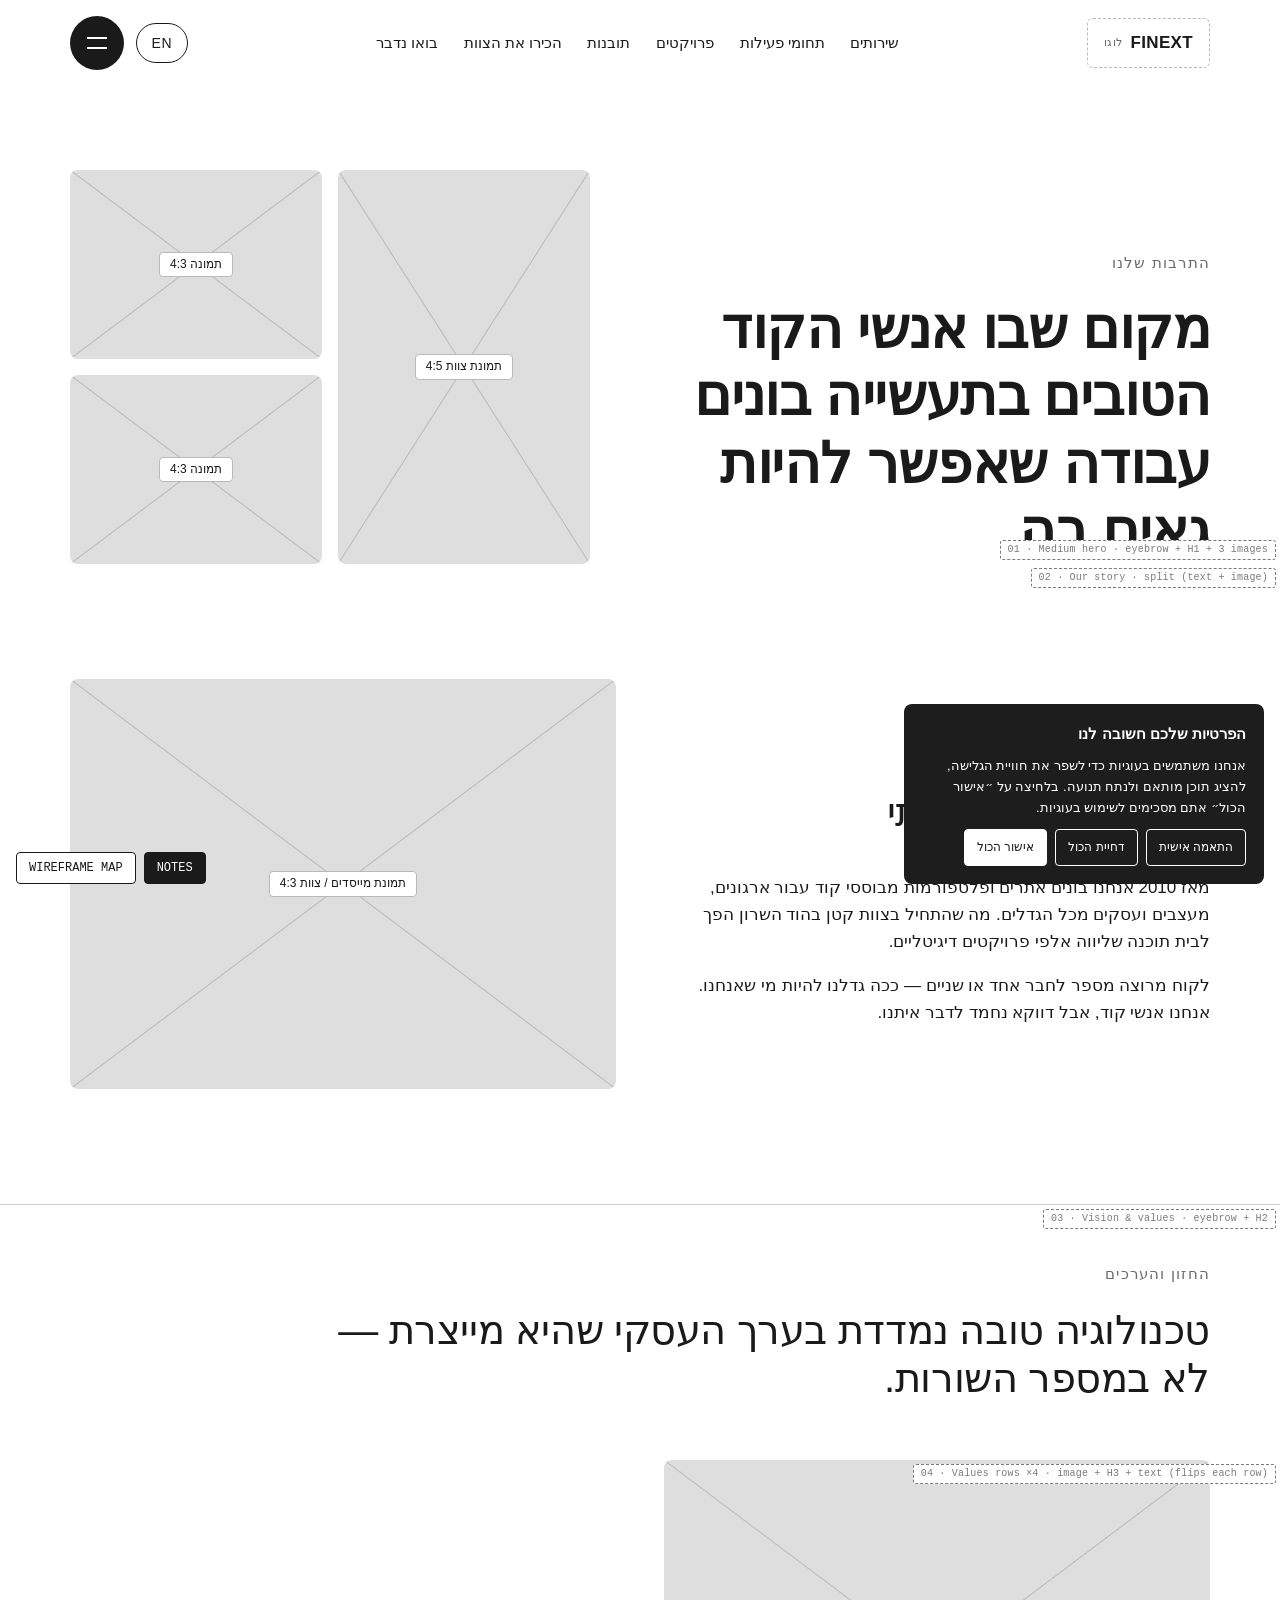
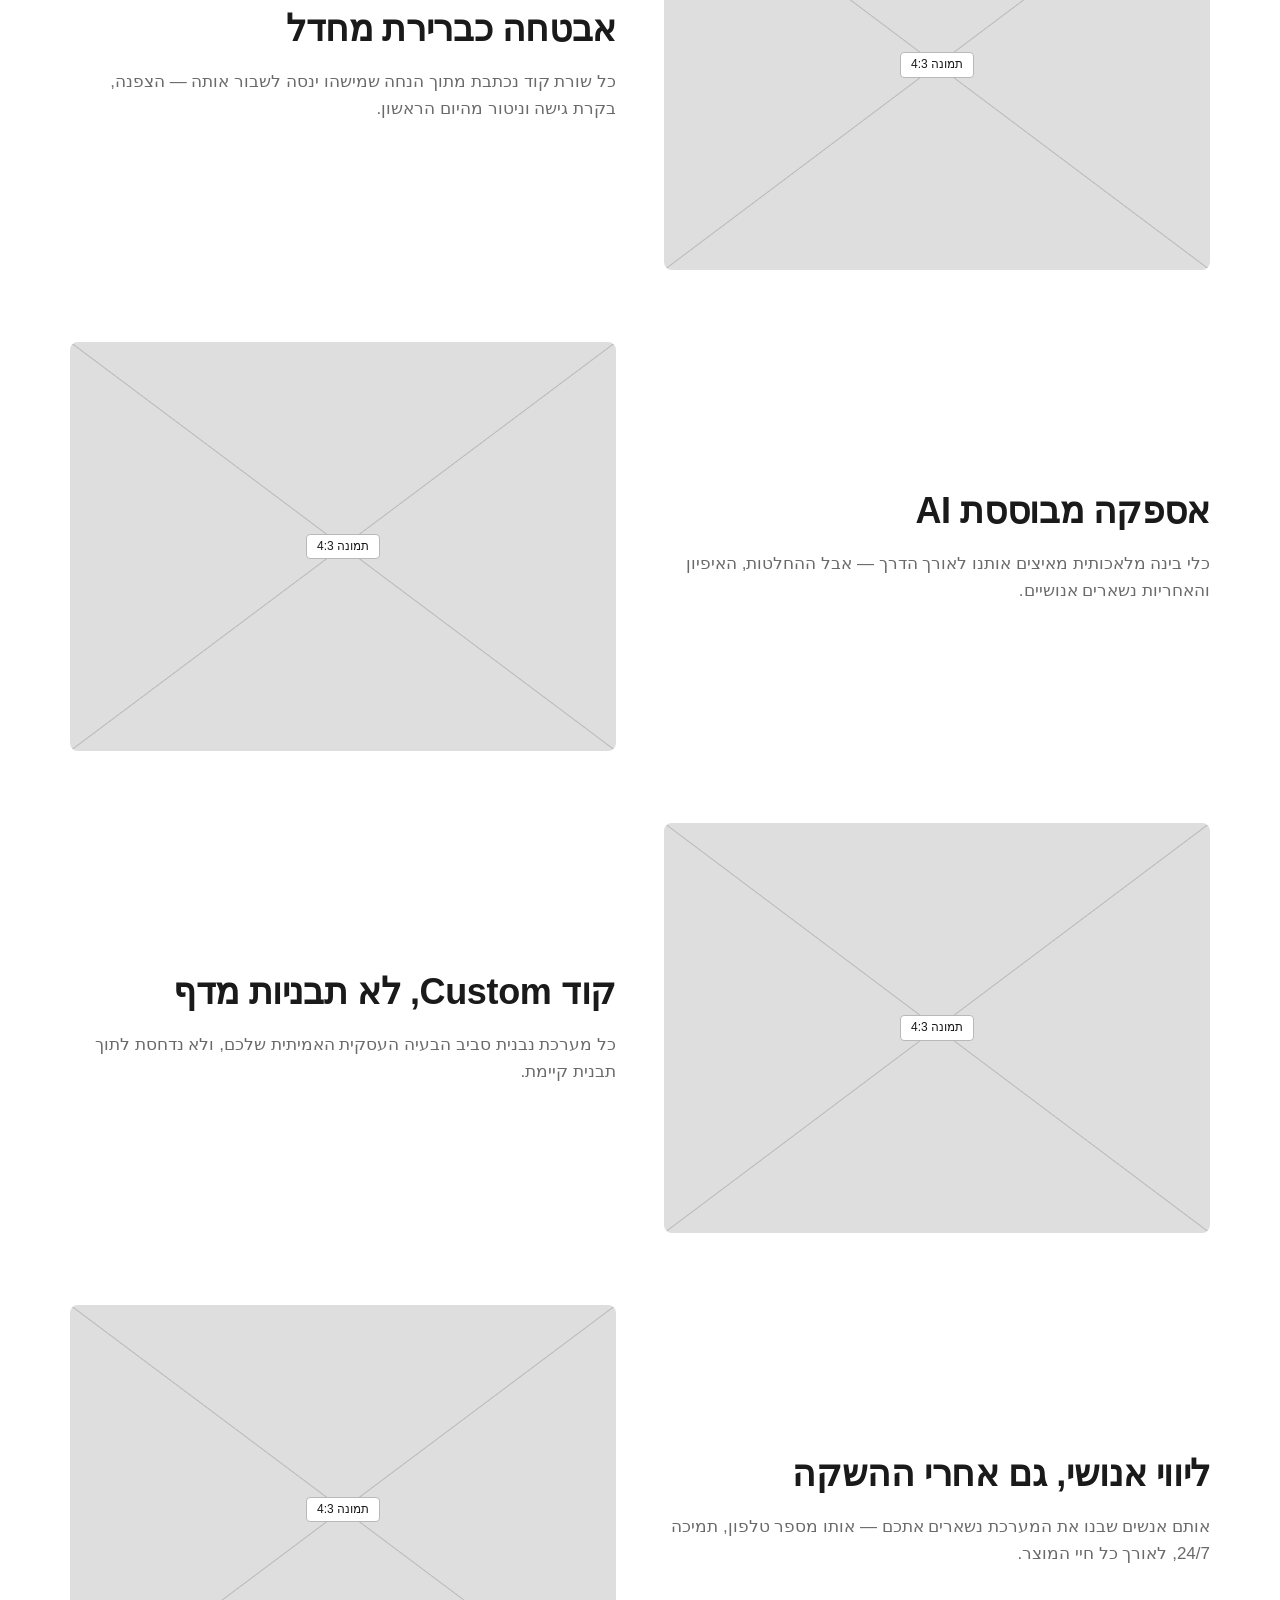
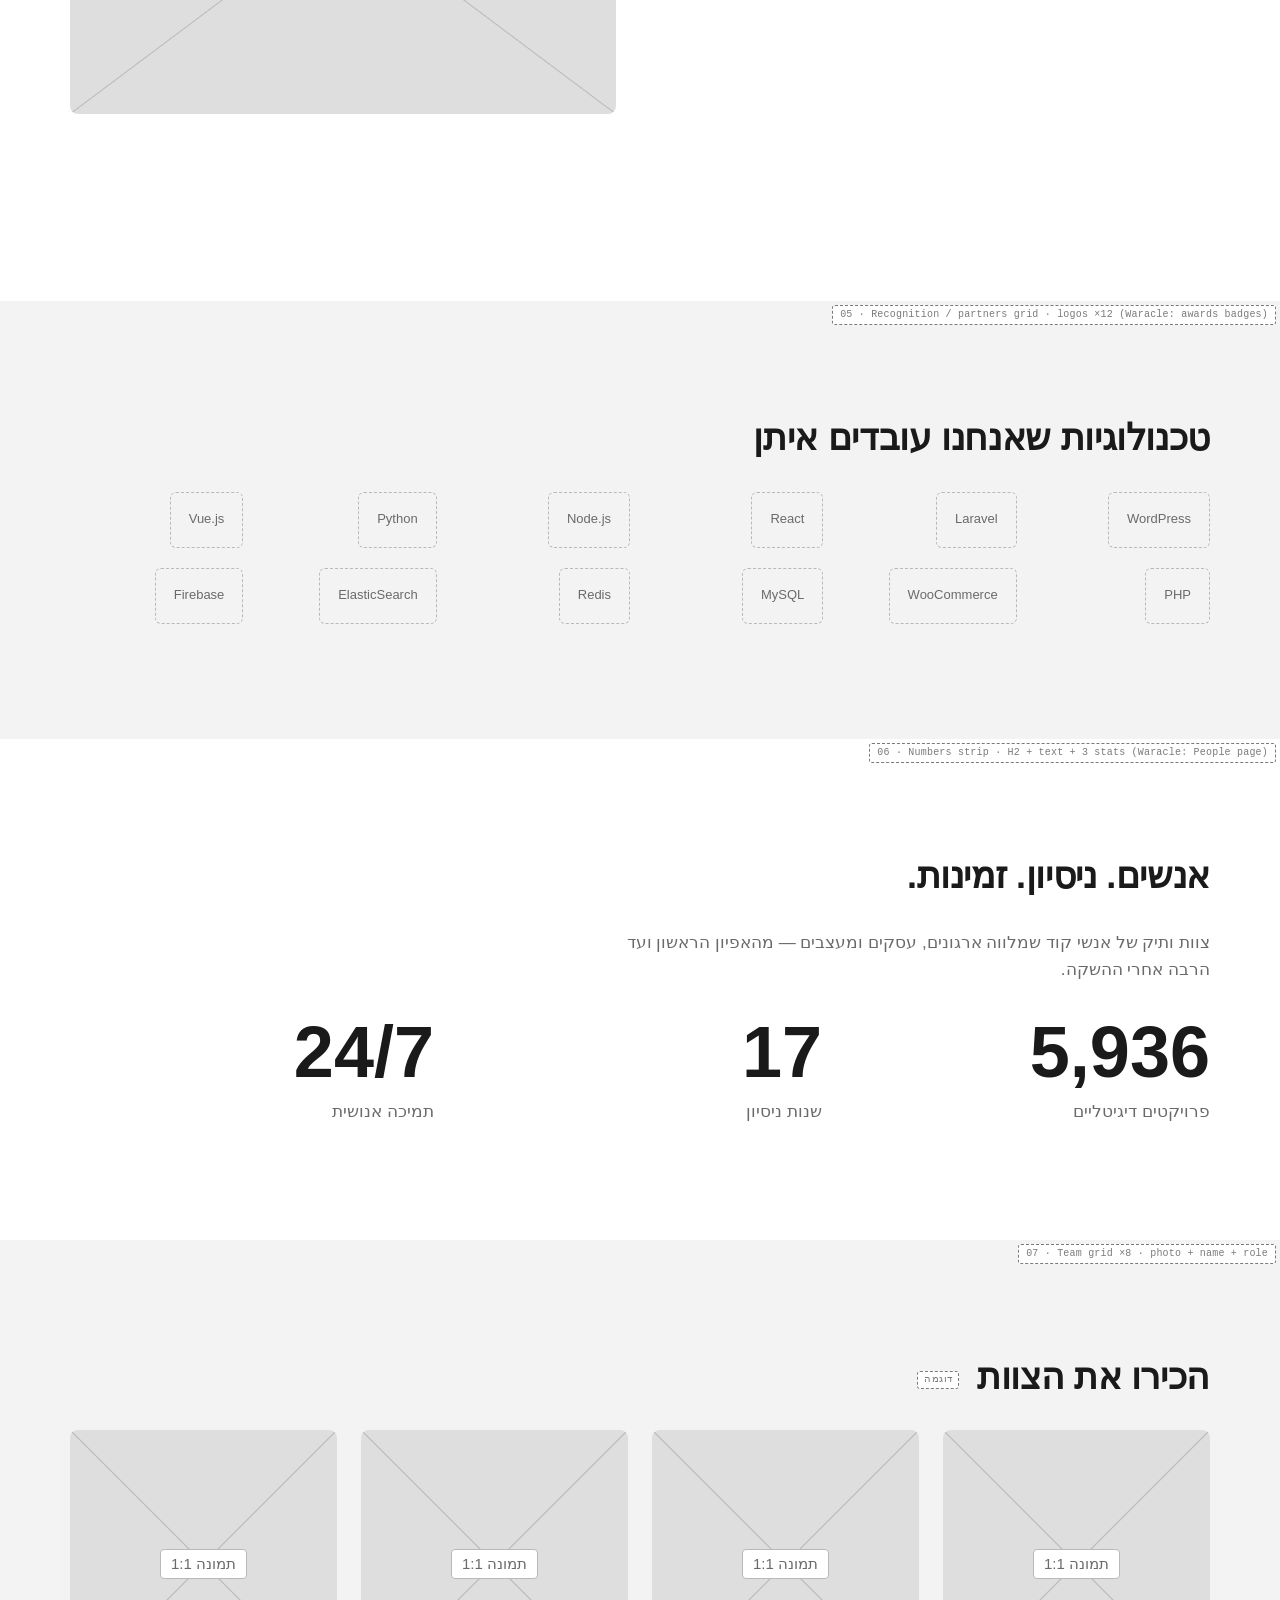
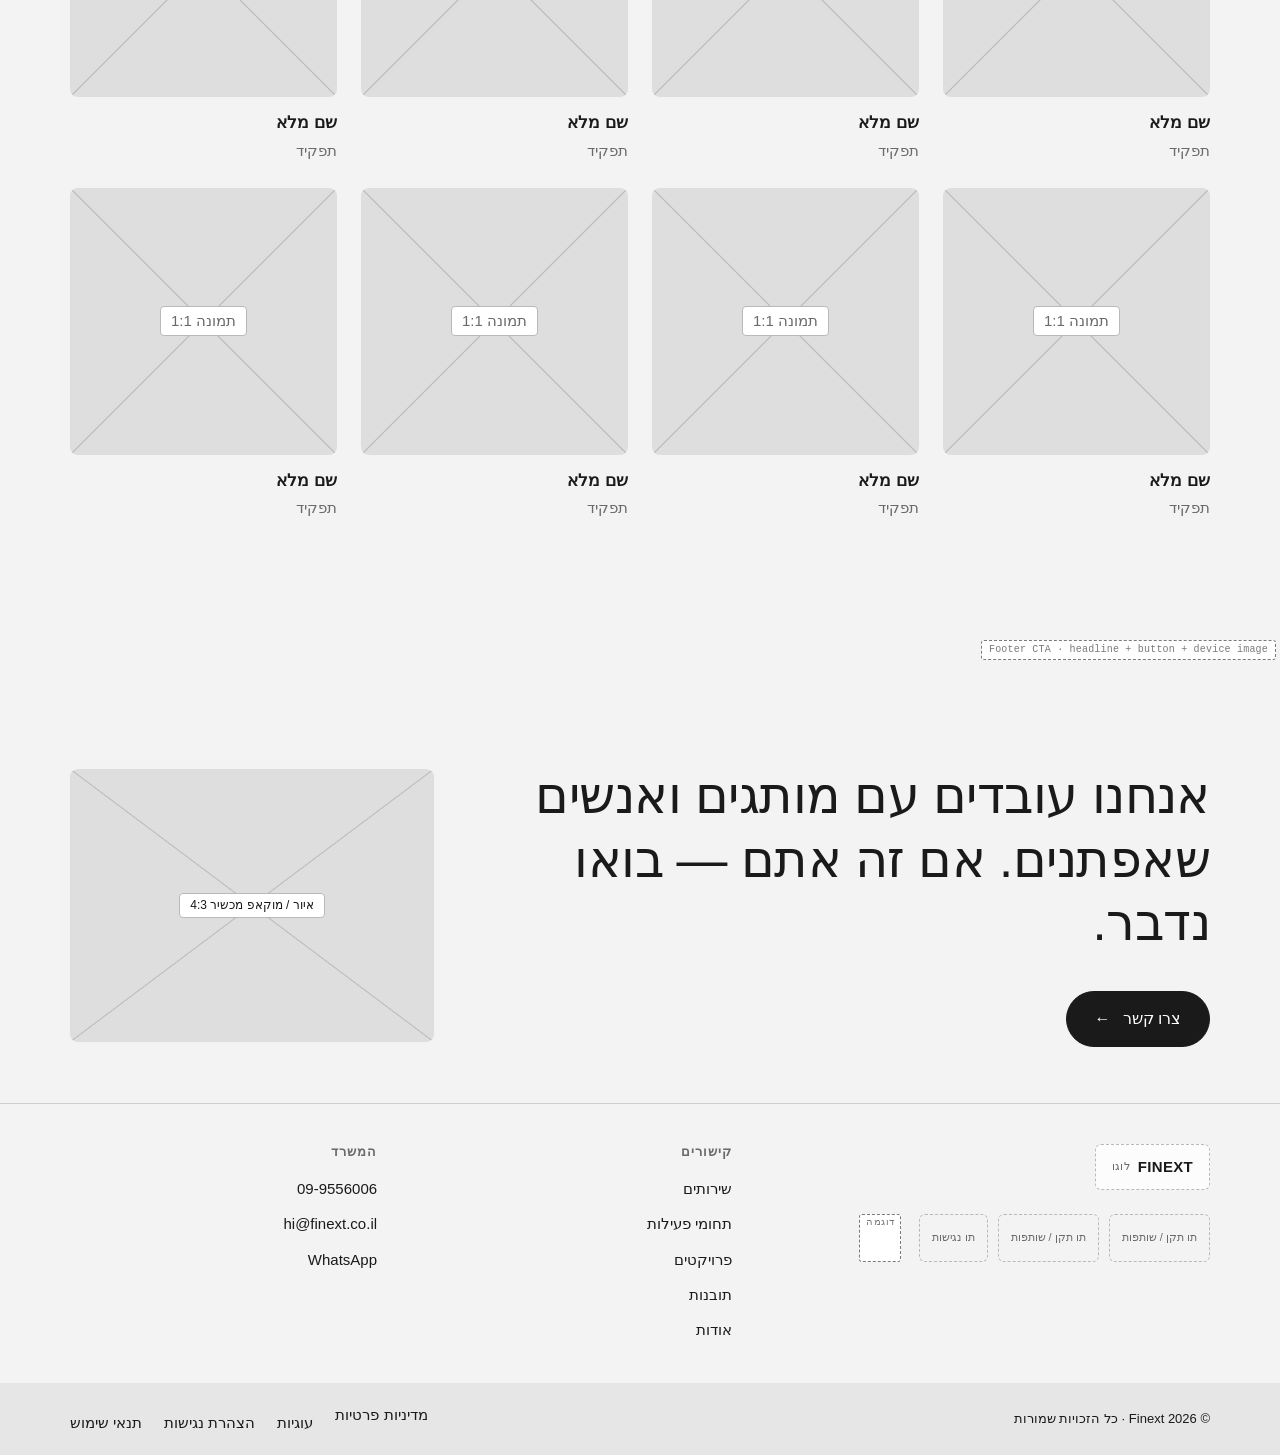
==== commit 77e7d558: "Add non-functional EN language switch button to header (Trello #3) Co-Authored-By: Claude Sonnet 5.5" ====
--- a/about.html
+++ b/about.html
@@ -14,7 +14,10 @@
   <div class="container site-header__bar">
     <a class="logo" href="index.html" aria-label="Finext — לדף הבית">FINEXT <small>לוגו</small></a>
     <nav class="main-nav" aria-label="ניווט ראשי"><ul><li><a href="services.html">שירותים</a></li><li><a href="industries.html">תחומי פעילות</a></li><li><a href="projects.html">פרויקטים</a></li><li><a href="insights.html">תובנות</a></li><li><a href="about.html#team">הכירו את הצוות</a></li><li><a href="contact.html">בואו נדבר</a></li></ul></nav>
-    <button class="nav-toggle" type="button" aria-expanded="false" aria-controls="nav-overlay" aria-label="פתיחת תפריט"><span></span><span></span></button>
+    <div class="site-header__actions">
+      <button class="lang-switch" type="button" aria-label="Switch language to English" lang="en">EN</button>
+      <button class="nav-toggle" type="button" aria-expanded="false" aria-controls="nav-overlay" aria-label="פתיחת תפריט"><span></span><span></span></button>
+    </div>
   </div>
 </header>
 <div class="nav-overlay" id="nav-overlay" aria-hidden="true">
--- a/assets/css/wireframe.css
+++ b/assets/css/wireframe.css
@@ -110,6 +110,10 @@
 .main-nav a:hover, .main-nav a[aria-current="page"] { border-color: currentColor; }
 @media (min-width: 1200px) { .main-nav { display: block; } }
 body.nav-open .main-nav { visibility: hidden; }
+.site-header__actions { display: flex; align-items: center; gap: 12px; flex: none; }
+.lang-switch { height: 40px; min-width: 52px; padding: 0 14px; border: 1px solid var(--color-text); border-radius: var(--radius-pill); background: transparent; color: var(--color-text); font-size: .875rem; letter-spacing: .06em; }
+.lang-switch:hover { background: var(--color-text); color: var(--color-page); }
+body.nav-open .lang-switch { background: var(--color-page); }
 .nav-toggle { width: 54px; height: 54px; border-radius: 50%; border: 0; background: var(--color-button); color: var(--color-button-text); display: grid; place-items: center; position: relative; flex: none; }
 .nav-toggle span { position: absolute; width: 20px; height: 2px; background: currentColor; transition: transform .25s, inset .25s; }
 .nav-toggle span:first-child { inset-block-start: 21px; } .nav-toggle span:last-child { inset-block-start: 31px; }
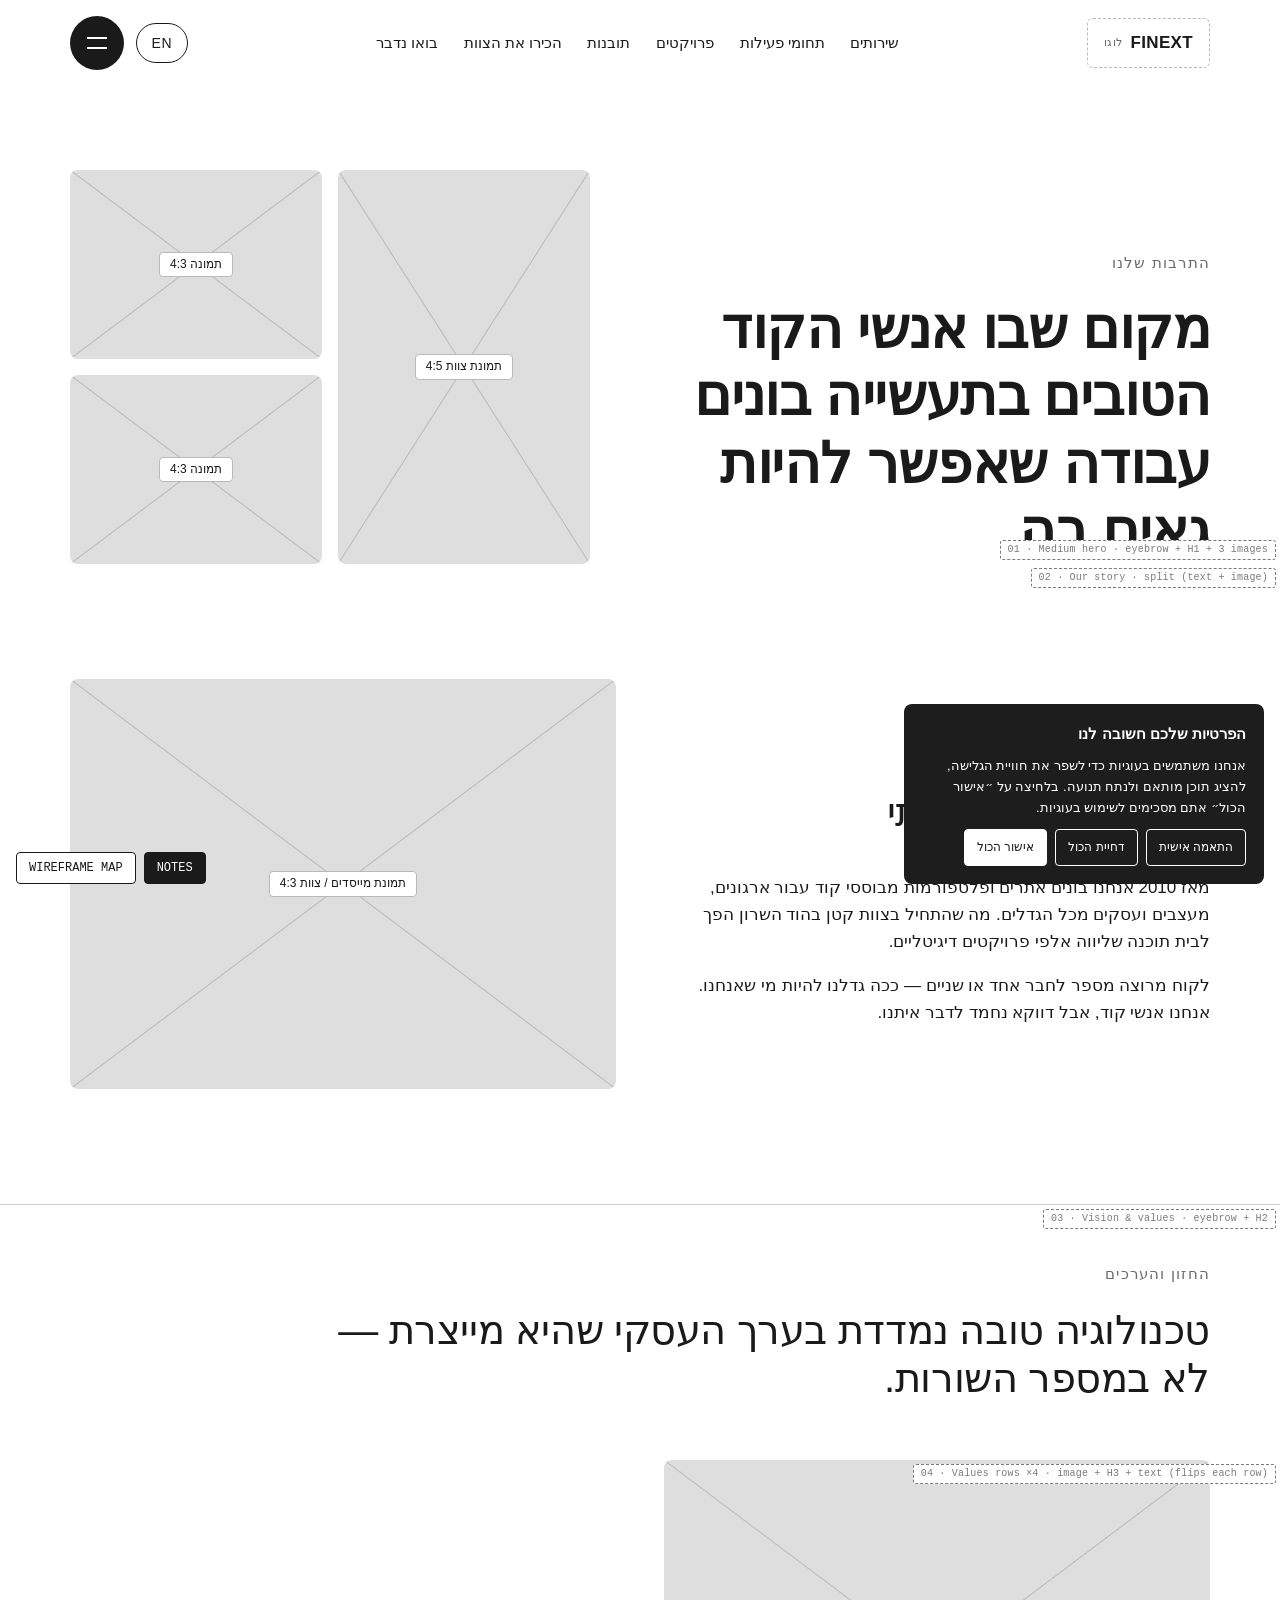
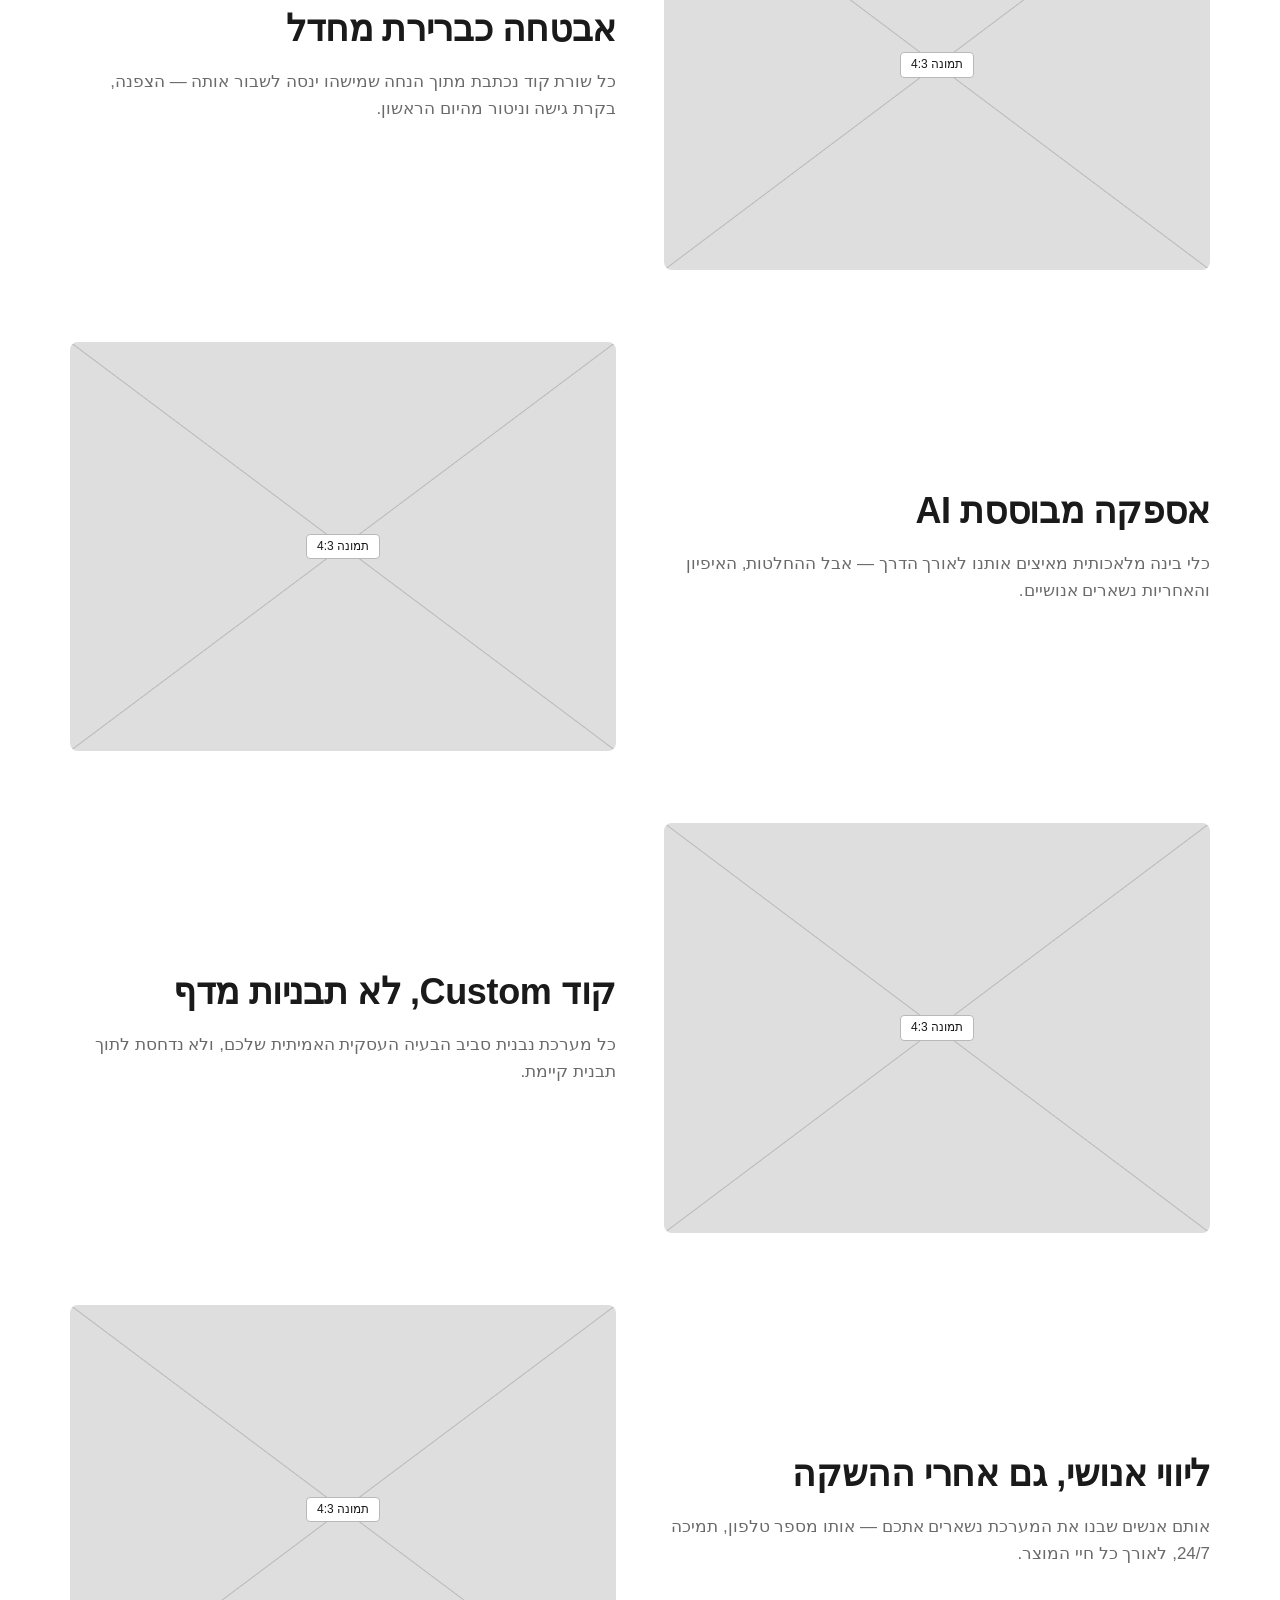
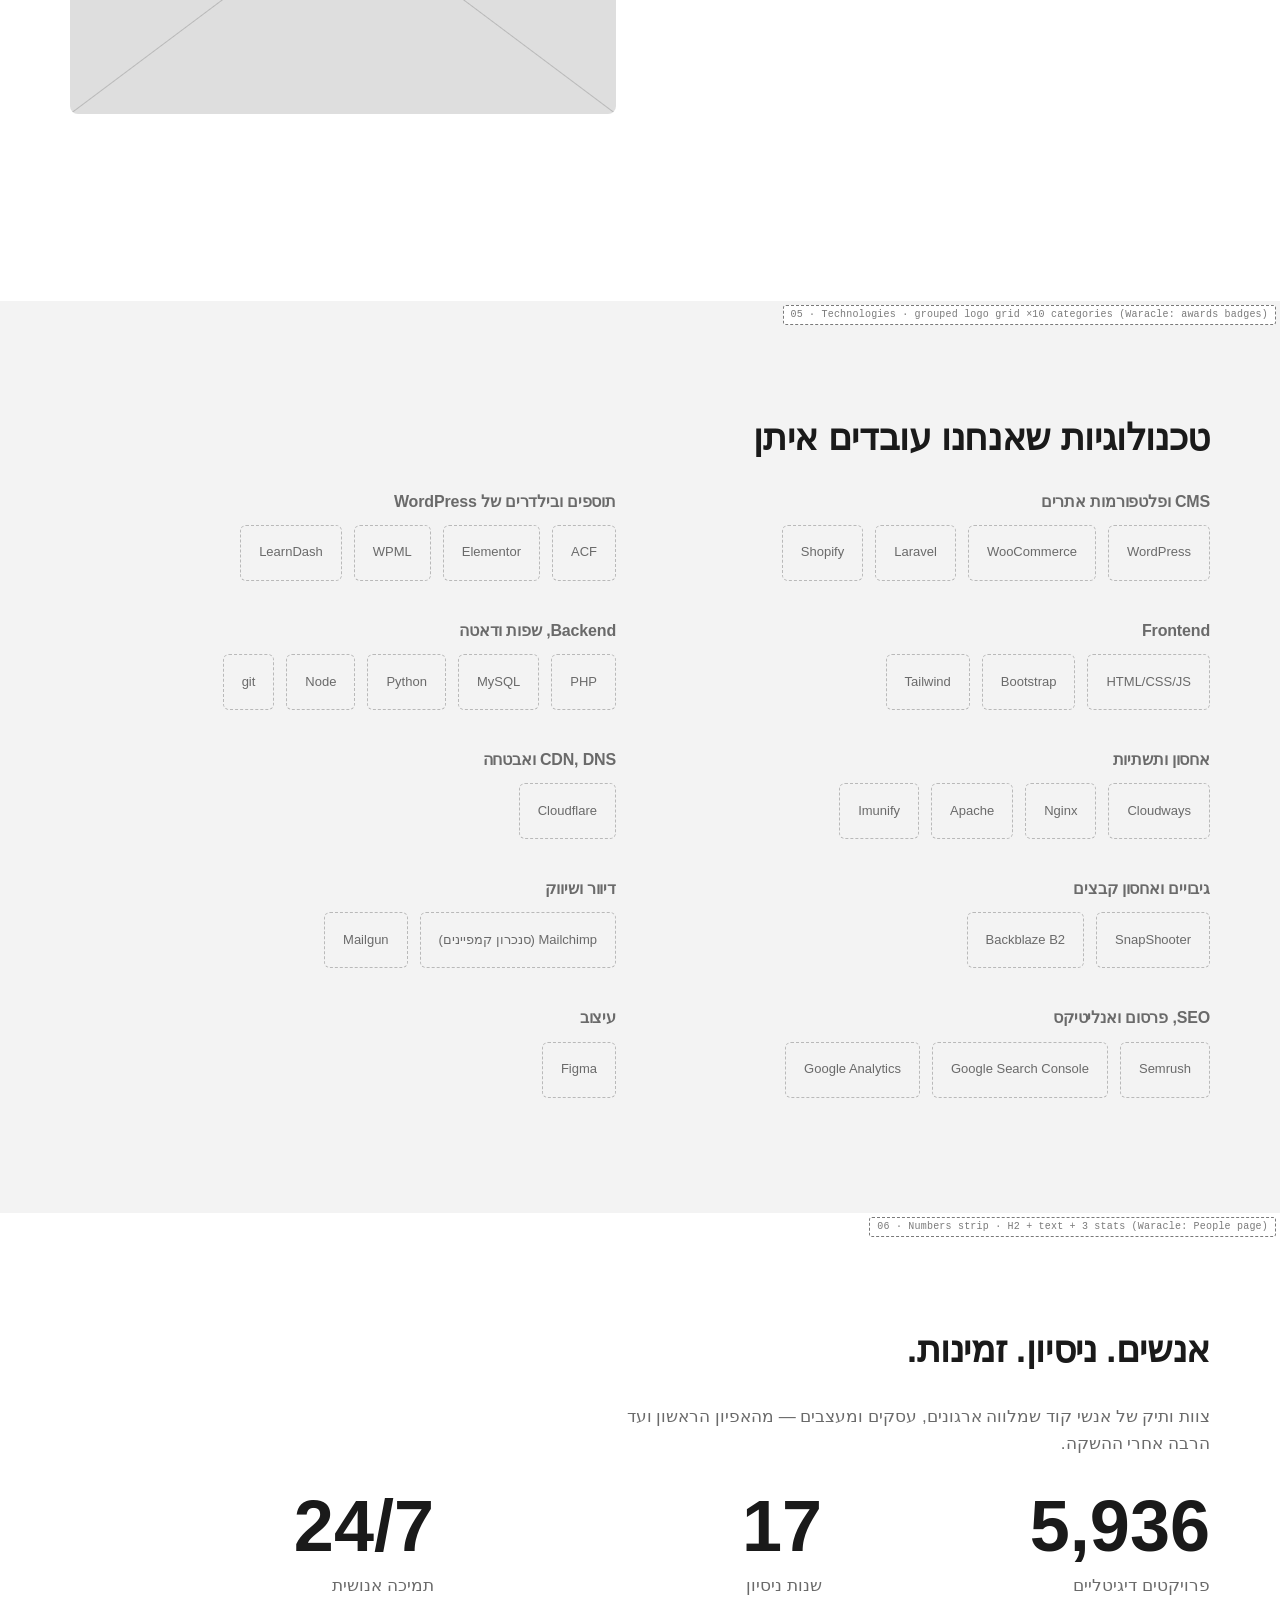
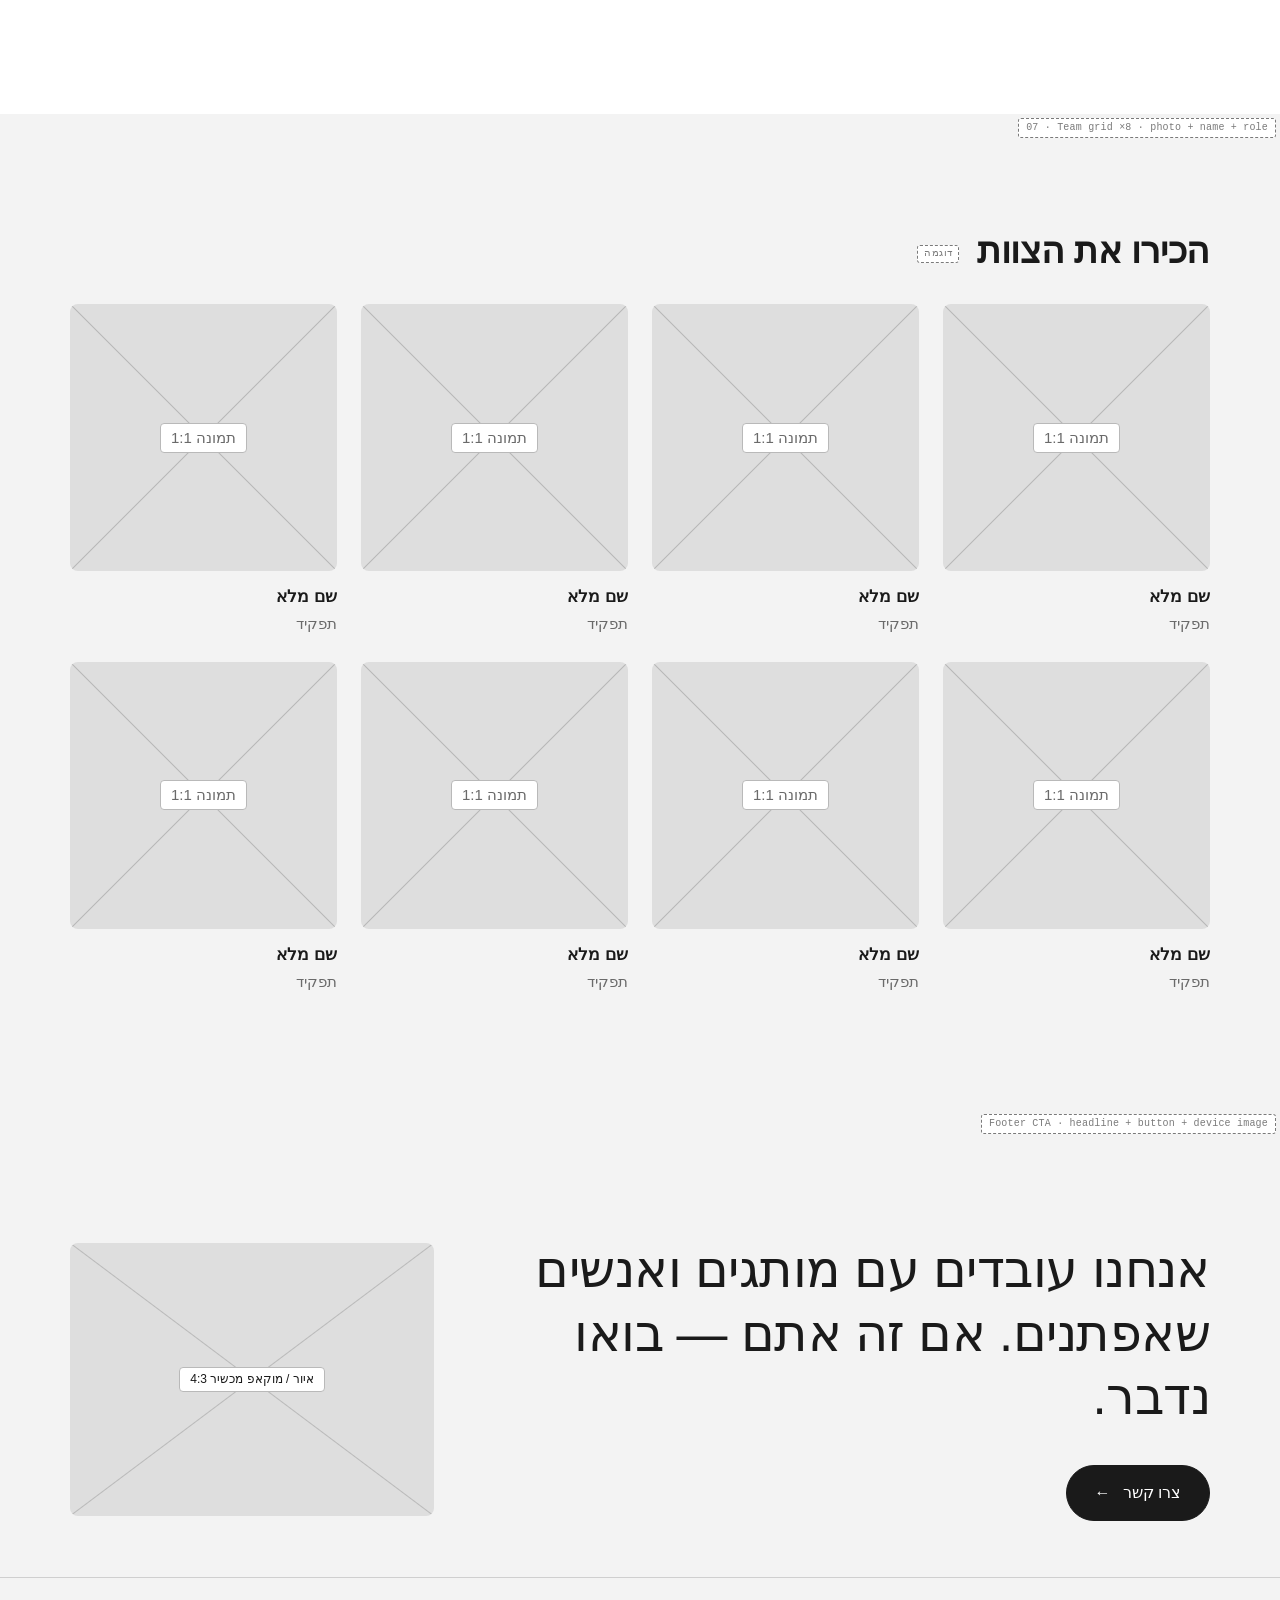
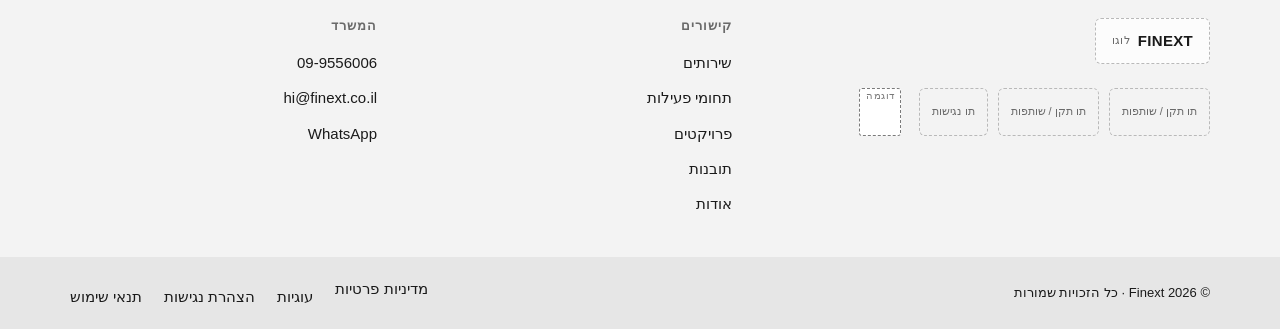
==== commit 02cc0aa2: "Replace technologies list with updated grouped list (Trello #8) Co-Authored-By: Claude Sonnet 5.5 <n" ====
--- a/about.html
+++ b/about.html
@@ -41,7 +41,7 @@
     <p>מאז 2010 אנחנו בונים אתרים ופלטפורמות מבוססי קוד עבור ארגונים, מעצבים ועסקים מכל הגדלים. מה שהתחיל בצוות קטן בהוד השרון הפך לבית תוכנה שליווה אלפי פרויקטים דיגיטליים.</p>
     <p class="mt-s">לקוח מרוצה מספר לחבר אחד או שניים — ככה גדלנו להיות מי שאנחנו. אנחנו אנשי קוד, אבל דווקא נחמד לדבר איתנו.</p></div>
   <div class="ph r-4x3 " role="img" aria-label="תמונת מייסדים / צוות 4:3"><span class="ph__label">תמונת מייסדים / צוות 4:3</span></div>
-</div></div></section><section class="section section--tight" data-wf="03 · Vision & values · eyebrow + H2" id="values"><div class="container"><span class="eyebrow">החזון והערכים</span><h2 style="max-width:22em;font-weight:400;font-size:clamp(1.625rem,1.1rem + 2vw,2.5rem)">טכנולוגיה טובה נמדדת בערך העסקי שהיא מייצרת — לא במספר השורות.</h2></div></section><section class="section section--flush-top" data-wf="04 · Values rows ×4 · image + H3 + text (flips each row)"><div class="container"><div class="feature-rows"><div class="feature-row"><div class="ph r-4x3 " role="img" aria-label="תמונה 4:3"><span class="ph__label">תמונה 4:3</span></div><div><h2>אבטחה כברירת מחדל</h2><p class="muted">כל שורת קוד נכתבת מתוך הנחה שמישהו ינסה לשבור אותה — הצפנה, בקרת גישה וניטור מהיום הראשון.</p></div></div><div class="feature-row"><div class="ph r-4x3 " role="img" aria-label="תמונה 4:3"><span class="ph__label">תמונה 4:3</span></div><div><h2>אספקה מבוססת AI</h2><p class="muted">כלי בינה מלאכותית מאיצים אותנו לאורך הדרך — אבל ההחלטות, האיפיון והאחריות נשארים אנושיים.</p></div></div><div class="feature-row"><div class="ph r-4x3 " role="img" aria-label="תמונה 4:3"><span class="ph__label">תמונה 4:3</span></div><div><h2>קוד Custom, לא תבניות מדף</h2><p class="muted">כל מערכת נבנית סביב הבעיה העסקית האמיתית שלכם, ולא נדחסת לתוך תבנית קיימת.</p></div></div><div class="feature-row"><div class="ph r-4x3 " role="img" aria-label="תמונה 4:3"><span class="ph__label">תמונה 4:3</span></div><div><h2>ליווי אנושי, גם אחרי ההשקה</h2><p class="muted">אותם אנשים שבנו את המערכת נשארים אתכם — אותו מספר טלפון, תמיכה 24/7, לאורך כל חיי המוצר.</p></div></div></div></div></section><section class="section section--surface" data-wf="05 · Recognition / partners grid · logos ×12 (Waracle: awards badges)"><div class="container"><div class="section-title-row"><h2>טכנולוגיות שאנחנו עובדים איתן</h2></div><div class="logo-grid"><div><span class="logo-ph">WordPress</span></div><div><span class="logo-ph">Laravel</span></div><div><span class="logo-ph">React</span></div><div><span class="logo-ph">Node.js</span></div><div><span class="logo-ph">Python</span></div><div><span class="logo-ph">Vue.js</span></div><div><span class="logo-ph">PHP</span></div><div><span class="logo-ph">WooCommerce</span></div><div><span class="logo-ph">MySQL</span></div><div><span class="logo-ph">Redis</span></div><div><span class="logo-ph">ElasticSearch</span></div><div><span class="logo-ph">Firebase</span></div></div></div></section><section class="section " data-wf="06 · Numbers strip · H2 + text + 3 stats (Waracle: People page)"><div class="container"><div class="section-title-row"><h2>אנשים. ניסיון. זמינות.</h2></div>
+</div></div></section><section class="section section--tight" data-wf="03 · Vision & values · eyebrow + H2" id="values"><div class="container"><span class="eyebrow">החזון והערכים</span><h2 style="max-width:22em;font-weight:400;font-size:clamp(1.625rem,1.1rem + 2vw,2.5rem)">טכנולוגיה טובה נמדדת בערך העסקי שהיא מייצרת — לא במספר השורות.</h2></div></section><section class="section section--flush-top" data-wf="04 · Values rows ×4 · image + H3 + text (flips each row)"><div class="container"><div class="feature-rows"><div class="feature-row"><div class="ph r-4x3 " role="img" aria-label="תמונה 4:3"><span class="ph__label">תמונה 4:3</span></div><div><h2>אבטחה כברירת מחדל</h2><p class="muted">כל שורת קוד נכתבת מתוך הנחה שמישהו ינסה לשבור אותה — הצפנה, בקרת גישה וניטור מהיום הראשון.</p></div></div><div class="feature-row"><div class="ph r-4x3 " role="img" aria-label="תמונה 4:3"><span class="ph__label">תמונה 4:3</span></div><div><h2>אספקה מבוססת AI</h2><p class="muted">כלי בינה מלאכותית מאיצים אותנו לאורך הדרך — אבל ההחלטות, האיפיון והאחריות נשארים אנושיים.</p></div></div><div class="feature-row"><div class="ph r-4x3 " role="img" aria-label="תמונה 4:3"><span class="ph__label">תמונה 4:3</span></div><div><h2>קוד Custom, לא תבניות מדף</h2><p class="muted">כל מערכת נבנית סביב הבעיה העסקית האמיתית שלכם, ולא נדחסת לתוך תבנית קיימת.</p></div></div><div class="feature-row"><div class="ph r-4x3 " role="img" aria-label="תמונה 4:3"><span class="ph__label">תמונה 4:3</span></div><div><h2>ליווי אנושי, גם אחרי ההשקה</h2><p class="muted">אותם אנשים שבנו את המערכת נשארים אתכם — אותו מספר טלפון, תמיכה 24/7, לאורך כל חיי המוצר.</p></div></div></div></div></section><section class="section section--surface" data-wf="05 · Technologies · grouped logo grid ×10 categories (Waracle: awards badges)"><div class="container"><div class="section-title-row"><h2>טכנולוגיות שאנחנו עובדים איתן</h2></div><div class="tech-groups"><div class="tech-group"><h3>CMS ופלטפורמות אתרים</h3><div class="tech-group__logos"><span class="logo-ph">WordPress</span><span class="logo-ph">WooCommerce</span><span class="logo-ph">Laravel</span><span class="logo-ph">Shopify</span></div></div><div class="tech-group"><h3>תוספים ובילדרים של WordPress</h3><div class="tech-group__logos"><span class="logo-ph">ACF</span><span class="logo-ph">Elementor</span><span class="logo-ph">WPML</span><span class="logo-ph">LearnDash</span></div></div><div class="tech-group"><h3>Frontend</h3><div class="tech-group__logos"><span class="logo-ph">HTML/CSS/JS</span><span class="logo-ph">Bootstrap</span><span class="logo-ph">Tailwind</span></div></div><div class="tech-group"><h3>Backend, שפות ודאטה</h3><div class="tech-group__logos"><span class="logo-ph">PHP</span><span class="logo-ph">MySQL</span><span class="logo-ph">Python</span><span class="logo-ph">Node</span><span class="logo-ph">git</span></div></div><div class="tech-group"><h3>אחסון ותשתיות</h3><div class="tech-group__logos"><span class="logo-ph">Cloudways</span><span class="logo-ph">Nginx</span><span class="logo-ph">Apache</span><span class="logo-ph">Imunify</span></div></div><div class="tech-group"><h3>CDN, DNS ואבטחה</h3><div class="tech-group__logos"><span class="logo-ph">Cloudflare</span></div></div><div class="tech-group"><h3>גיבויים ואחסון קבצים</h3><div class="tech-group__logos"><span class="logo-ph">SnapShooter</span><span class="logo-ph">Backblaze B2</span></div></div><div class="tech-group"><h3>דיוור ושיווק</h3><div class="tech-group__logos"><span class="logo-ph">Mailchimp (סנכרון קמפיינים)</span><span class="logo-ph">Mailgun</span></div></div><div class="tech-group"><h3>SEO, פרסום ואנליטיקס</h3><div class="tech-group__logos"><span class="logo-ph">Semrush</span><span class="logo-ph">Google Search Console</span><span class="logo-ph">Google Analytics</span></div></div><div class="tech-group"><h3>עיצוב</h3><div class="tech-group__logos"><span class="logo-ph">Figma</span></div></div></div></div></section><section class="section " data-wf="06 · Numbers strip · H2 + text + 3 stats (Waracle: People page)"><div class="container"><div class="section-title-row"><h2>אנשים. ניסיון. זמינות.</h2></div>
 <p class="muted measure">צוות ותיק של אנשי קוד שמלווה ארגונים, עסקים ומעצבים — מהאפיון הראשון ועד הרבה אחרי ההשקה.</p>
 <div class="stats mt-m"><div><span class="stat__num">5,936</span><span class="stat__label">פרויקטים דיגיטליים</span></div>
 <div><span class="stat__num">17</span><span class="stat__label">שנות ניסיון</span></div>
--- a/assets/css/wireframe.css
+++ b/assets/css/wireframe.css
@@ -418,3 +418,9 @@
 .map-table th { font-size: .8125rem; text-transform: uppercase; letter-spacing: .06em; color: var(--color-text-muted); font-weight: 600; }
 code { font-family: var(--font-mono); font-size: .85em; background: var(--color-surface); padding: 2px 6px; border-radius: 3px; }
 .quote-card footer .ph { width: 44px; flex: none; }
+
+/* ---------- Technologies (grouped) ---------- */
+.tech-groups { display: grid; grid-template-columns: repeat(2, minmax(0, 1fr)); gap: 40px var(--gap-lg); }
+.tech-group h3 { font-size: 1rem; font-weight: var(--fw-heading); color: var(--color-text-muted); margin-block-end: 14px; }
+.tech-group__logos { display: flex; flex-wrap: wrap; gap: 12px; }
+@media (max-width: 767px) { .tech-groups { grid-template-columns: 1fr; } }
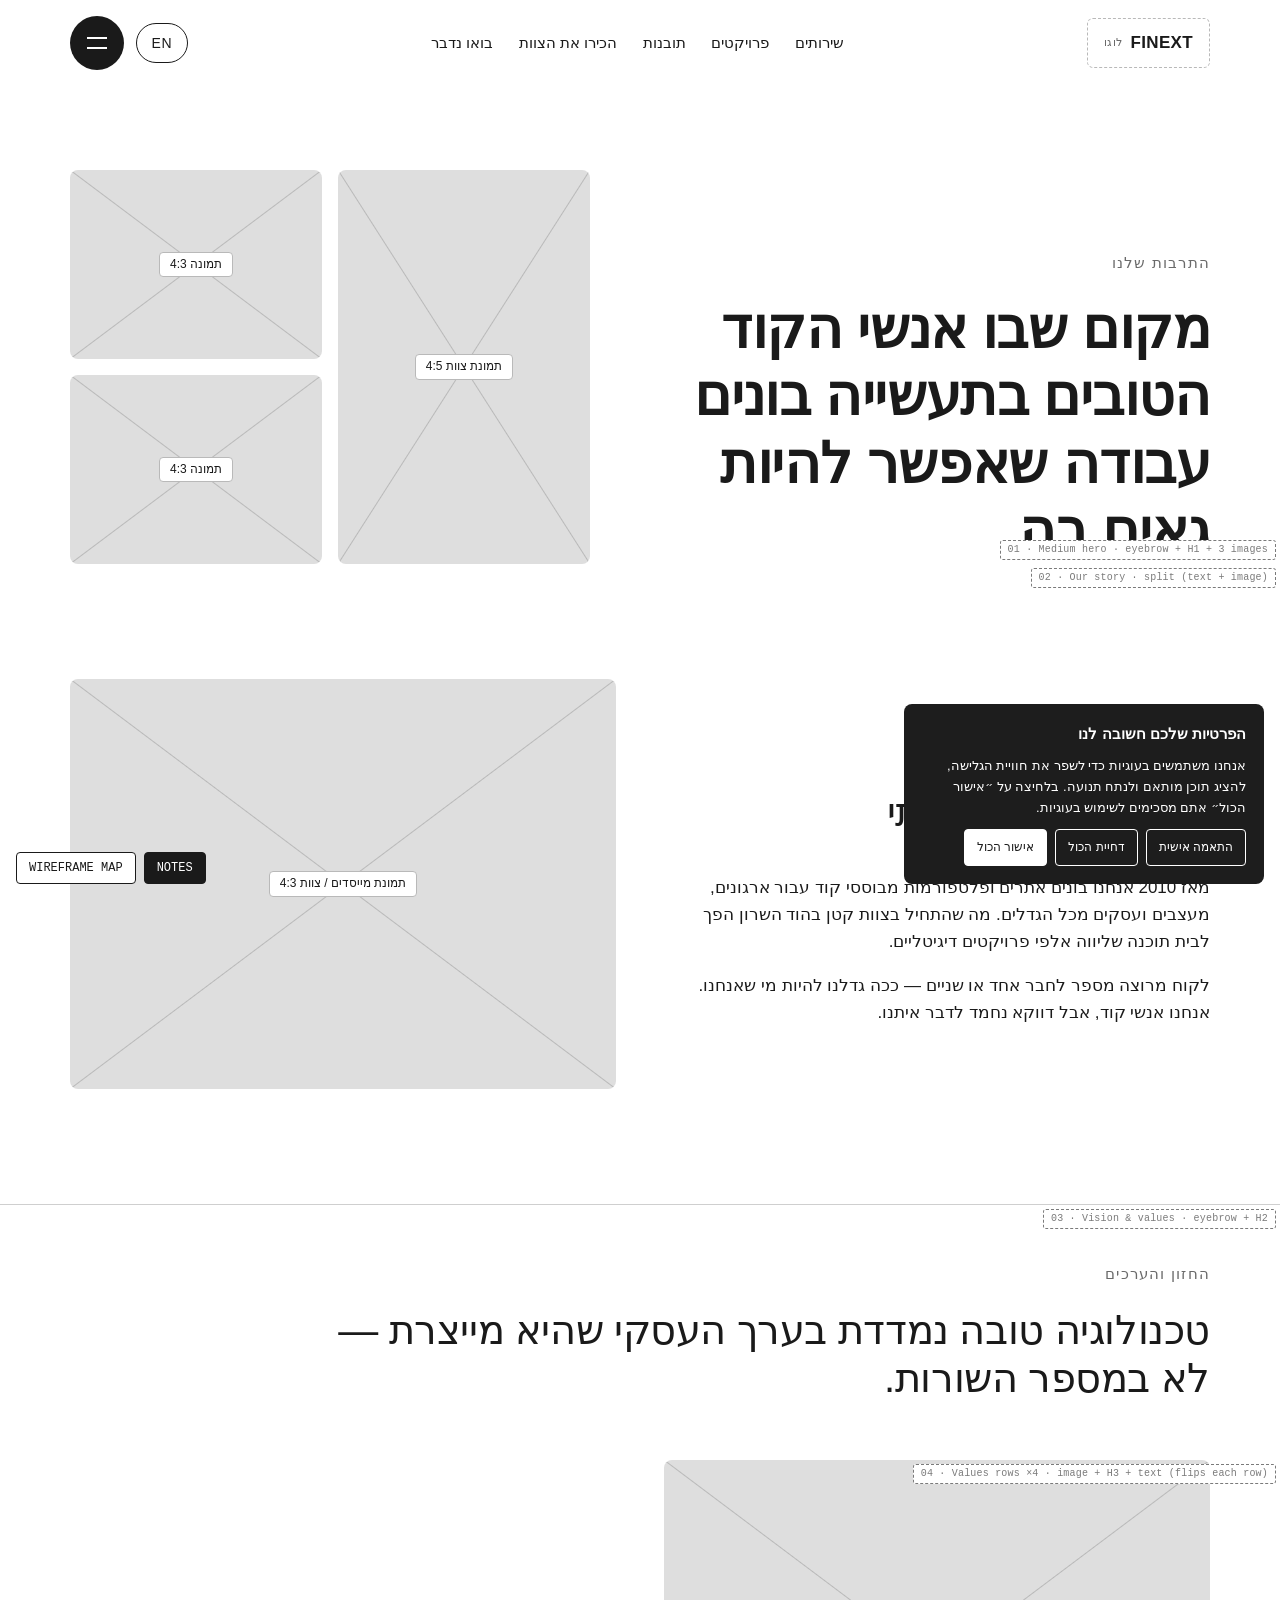
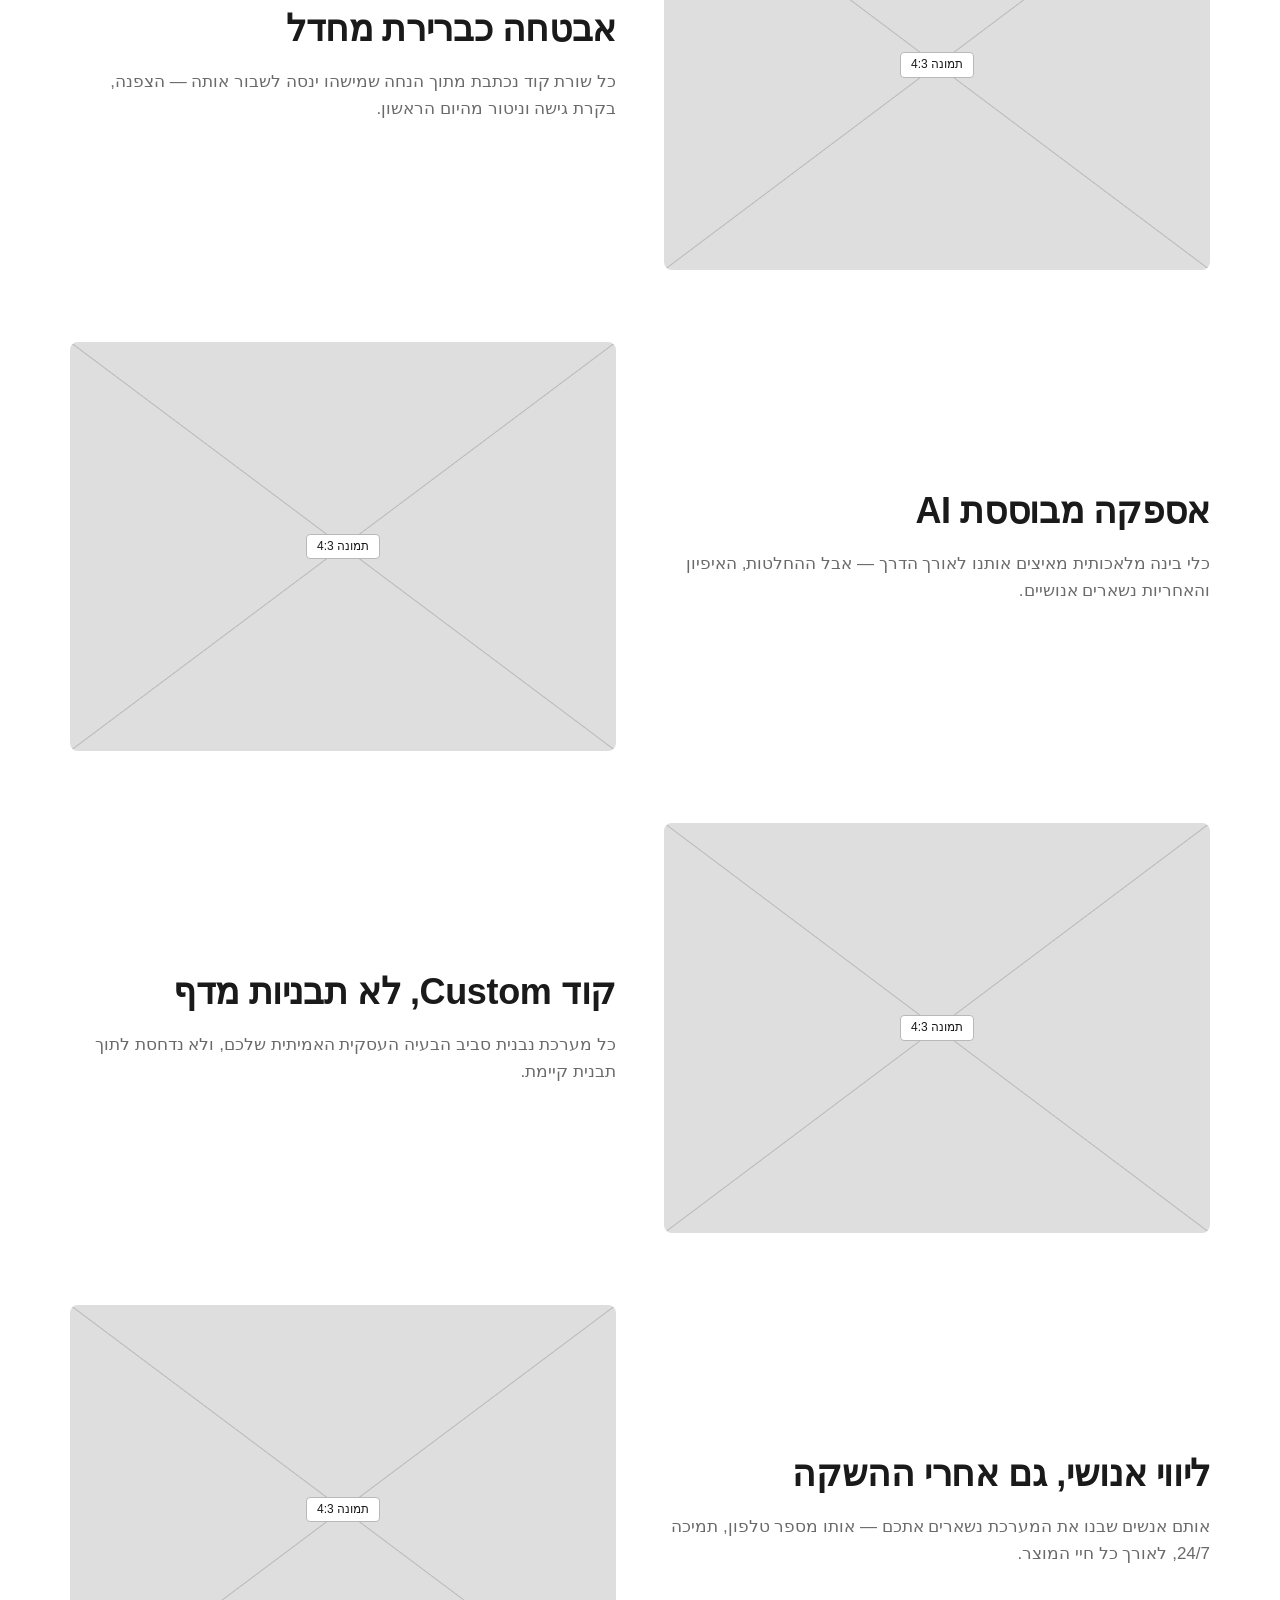
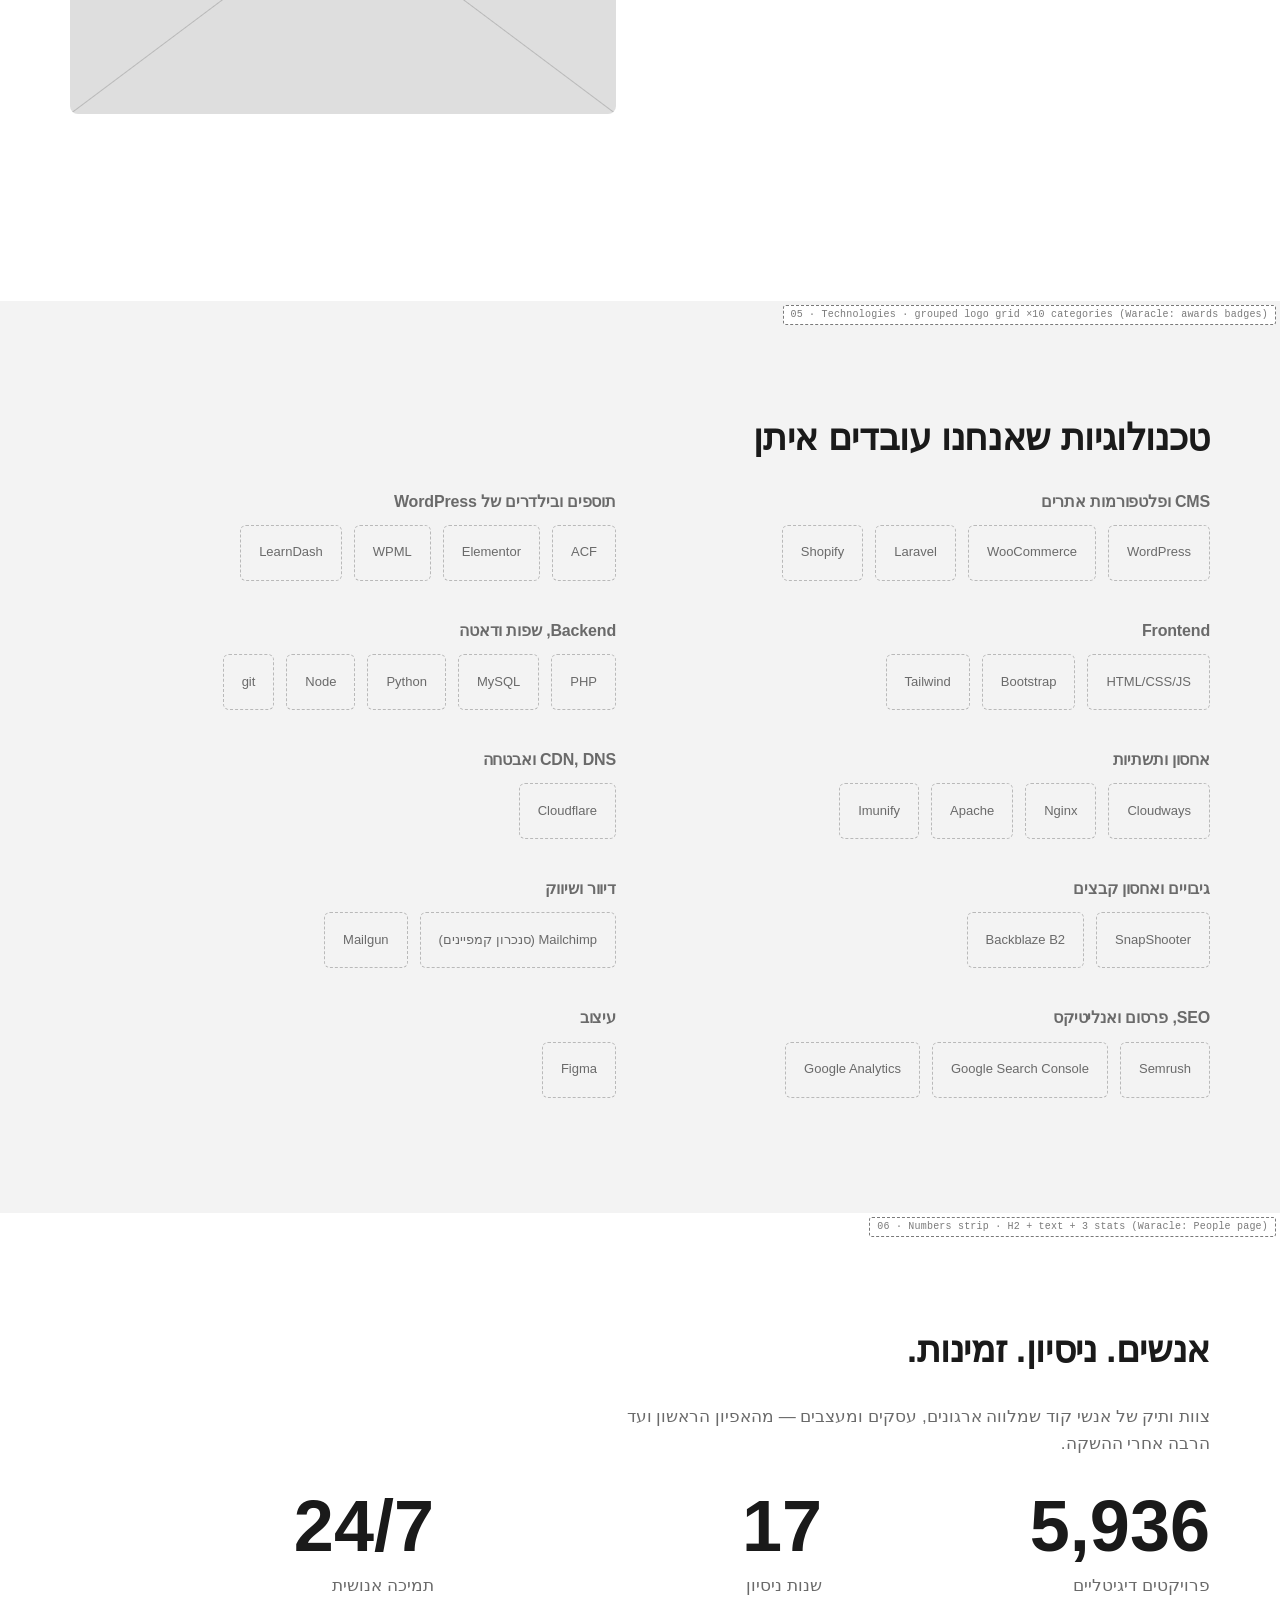
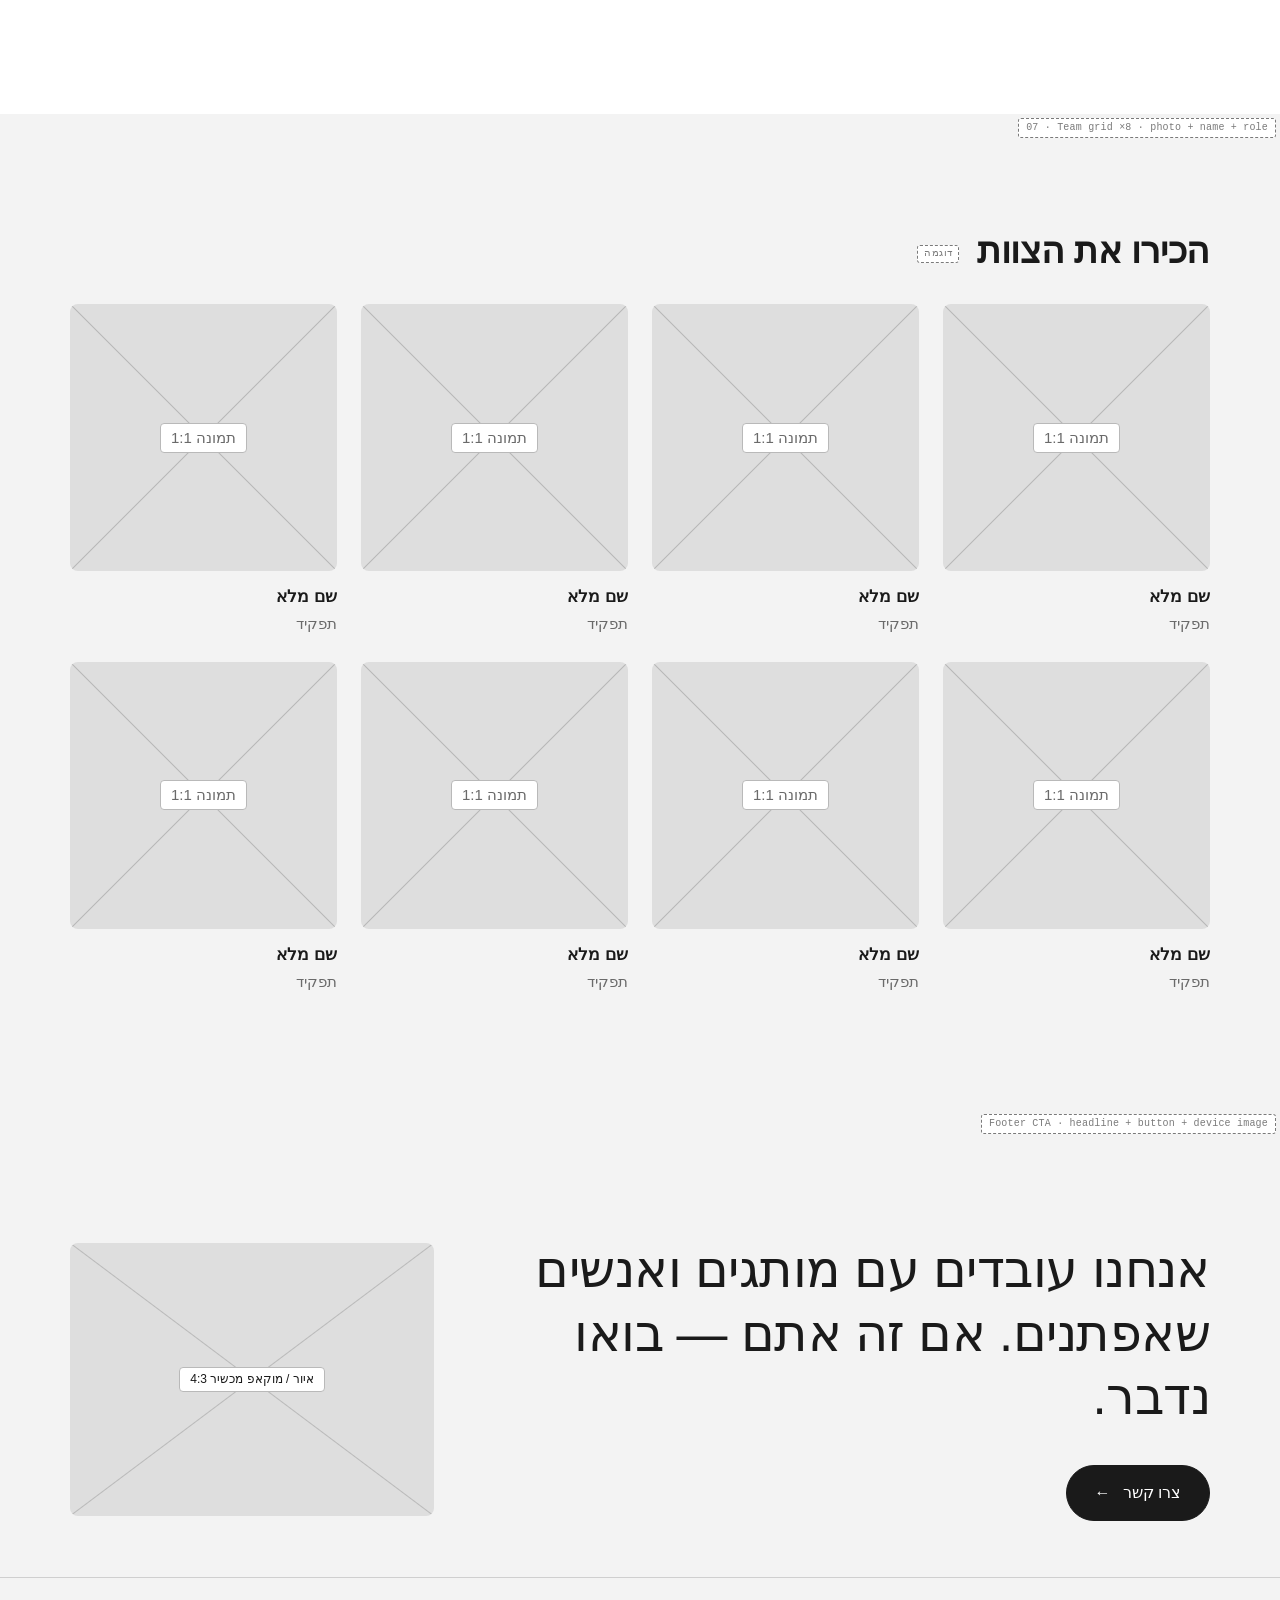
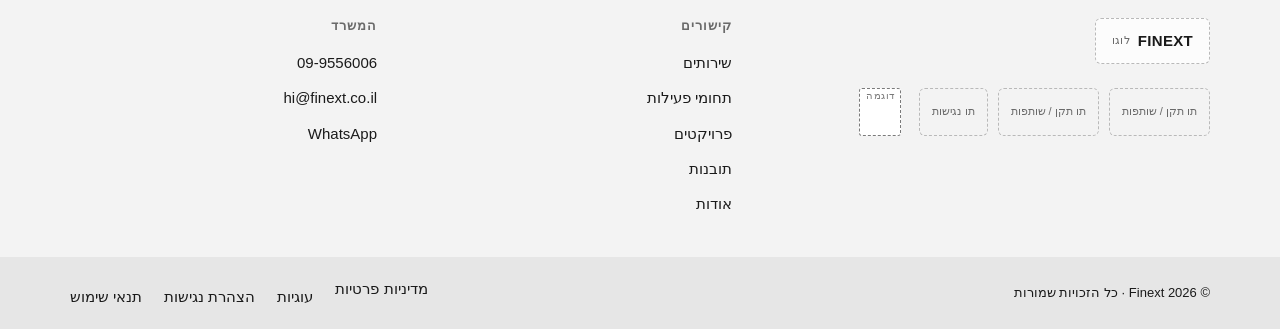
==== commit 5318ab80: "Home: remove industries from menu and the dark case slider; blog with featured AI research + 2 artic" ====
--- a/about.html
+++ b/about.html
@@ -13,7 +13,7 @@
 <header class="site-header">
   <div class="container site-header__bar">
     <a class="logo" href="index.html" aria-label="Finext — לדף הבית">FINEXT <small>לוגו</small></a>
-    <nav class="main-nav" aria-label="ניווט ראשי"><ul><li><a href="services.html">שירותים</a></li><li><a href="industries.html">תחומי פעילות</a></li><li><a href="projects.html">פרויקטים</a></li><li><a href="insights.html">תובנות</a></li><li><a href="about.html#team">הכירו את הצוות</a></li><li><a href="contact.html">בואו נדבר</a></li></ul></nav>
+    <nav class="main-nav" aria-label="ניווט ראשי"><ul><li><a href="services.html">שירותים</a></li><li><a href="projects.html">פרויקטים</a></li><li><a href="insights.html">תובנות</a></li><li><a href="about.html#team">הכירו את הצוות</a></li><li><a href="contact.html">בואו נדבר</a></li></ul></nav>
     <div class="site-header__actions">
       <button class="lang-switch" type="button" aria-label="Switch language to English" lang="en">EN</button>
       <button class="nav-toggle" type="button" aria-expanded="false" aria-controls="nav-overlay" aria-label="פתיחת תפריט"><span></span><span></span></button>
@@ -22,7 +22,7 @@
 </header>
 <div class="nav-overlay" id="nav-overlay" aria-hidden="true">
   <div class="nav-overlay__inner">
-    <ul class="nav-overlay__list"><li><a href="index.html">דף הבית</a></li><li><a href="services.html">שירותים</a></li><li><a href="industries.html">תחומי פעילות</a></li><li><a href="projects.html">פרויקטים</a></li><li><a href="insights.html">תובנות</a></li><li><a href="about.html#team">הכירו את הצוות</a></li><li><a href="contact.html">בואו נדבר</a></li></ul>
+    <ul class="nav-overlay__list"><li><a href="index.html">דף הבית</a></li><li><a href="services.html">שירותים</a></li><li><a href="projects.html">פרויקטים</a></li><li><a href="insights.html">תובנות</a></li><li><a href="about.html#team">הכירו את הצוות</a></li><li><a href="contact.html">בואו נדבר</a></li></ul>
     <div class="nav-overlay__groups">
       <div><strong>אודות</strong><ul><li><a href="about.html">הסיפור והערכים</a></li><li><a href="about.html#team">הכירו את הצוות</a></li></ul></div>
       <div><strong>תובנות</strong><ul><li><a href="insights.html">בלוג</a></li><li><a href="not-included.html">חדשות</a></li></ul></div>
--- a/assets/css/wireframe.css
+++ b/assets/css/wireframe.css
@@ -424,3 +424,13 @@
 .tech-group h3 { font-size: 1rem; font-weight: var(--fw-heading); color: var(--color-text-muted); margin-block-end: 14px; }
 .tech-group__logos { display: flex; flex-wrap: wrap; gap: 12px; }
 @media (max-width: 767px) { .tech-groups { grid-template-columns: 1fr; } }
+
+/* ---------- Blog (home): featured + stacked rows ---------- */
+.blog-grid { display: grid; grid-template-columns: 1fr 1.5fr; gap: var(--gap-lg); align-items: stretch; }
+.blog-feature { display: flex; flex-direction: column; gap: 20px; }
+.blog-feature h3 { font-size: clamp(1.5rem, 1.1rem + 1.4vw, 2.25rem); line-height: 1.25; margin-block-start: 8px; }
+.blog-stack { display: grid; grid-template-rows: 1fr 1fr; gap: var(--gap-lg); }
+.blog-row { display: grid; grid-template-columns: 1fr 1fr; gap: var(--gap); align-items: center; }
+.blog-row h3 { margin-block-start: 8px; }
+@media (max-width: 899px) { .blog-grid { grid-template-columns: 1fr; } .blog-row { grid-template-columns: 1fr; } .blog-stack { grid-template-rows: none; } }
+.blog-row a.card__link { text-decoration: none; }
